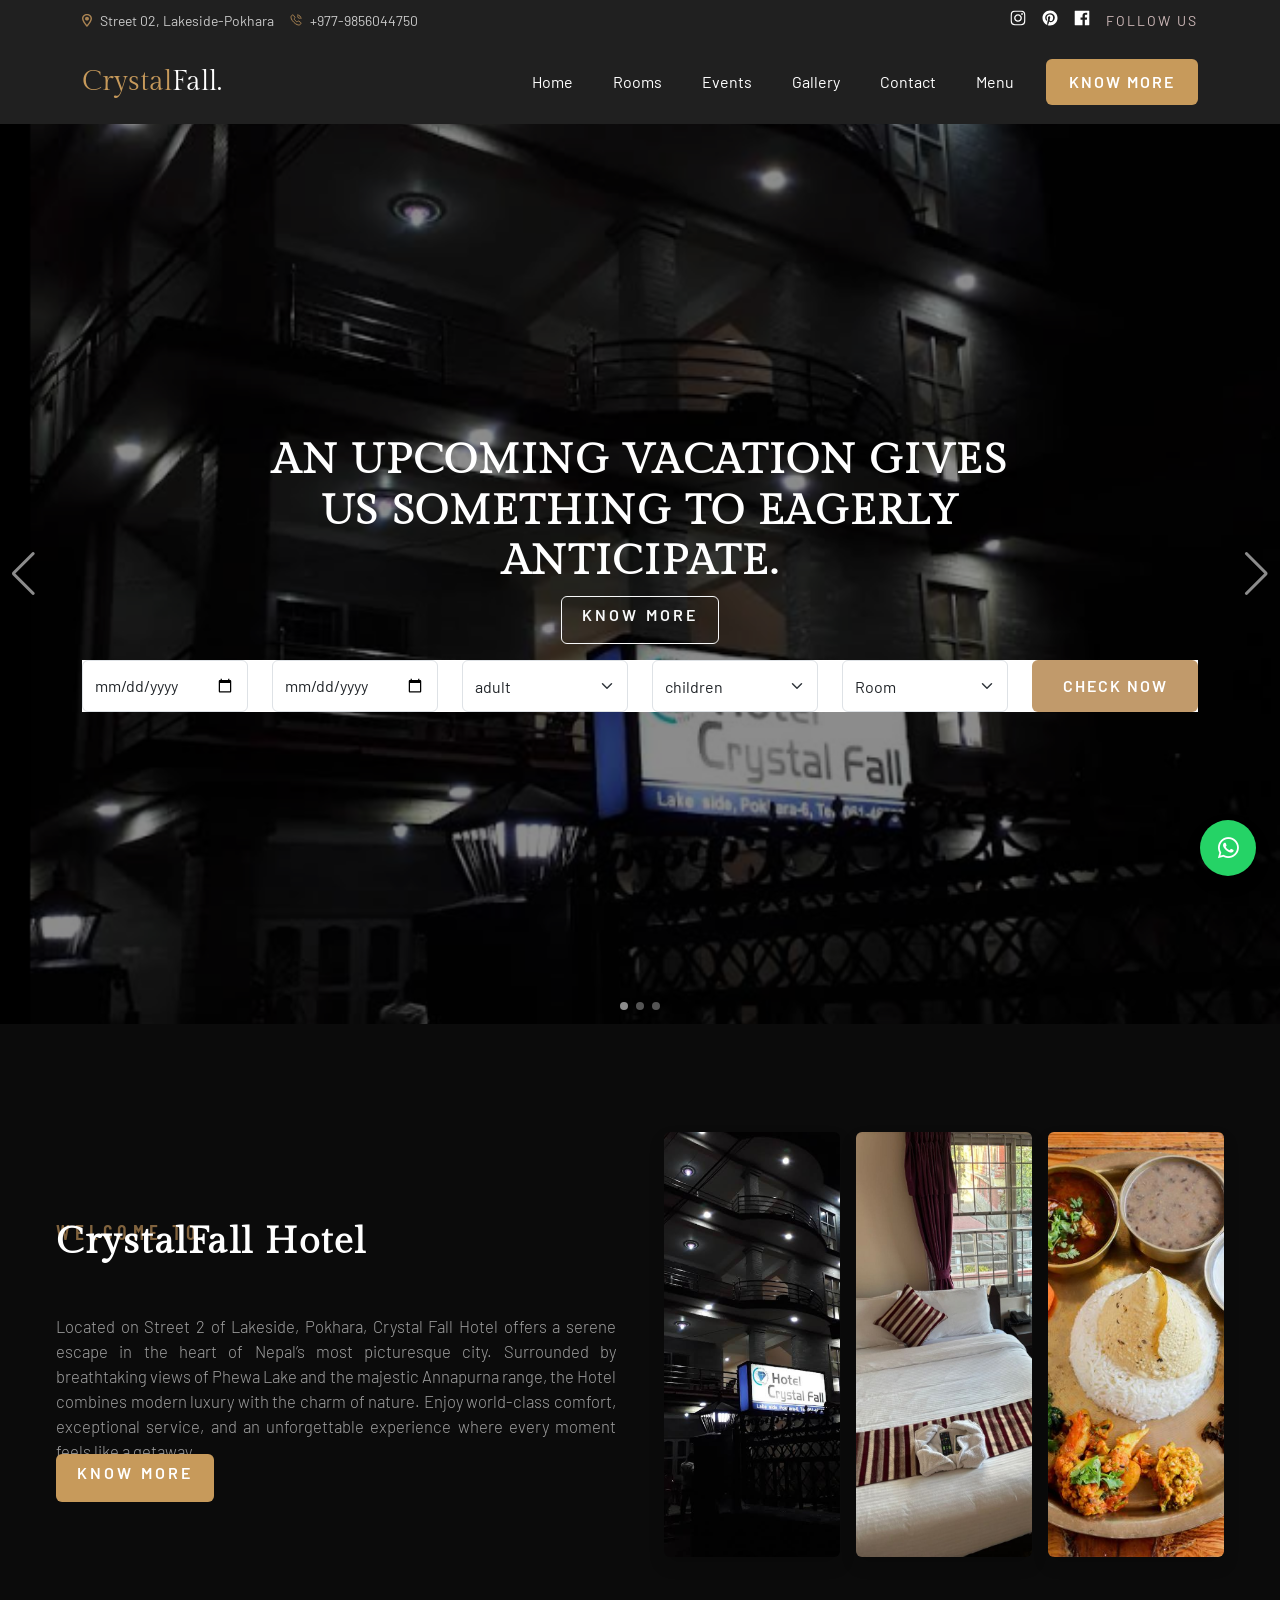
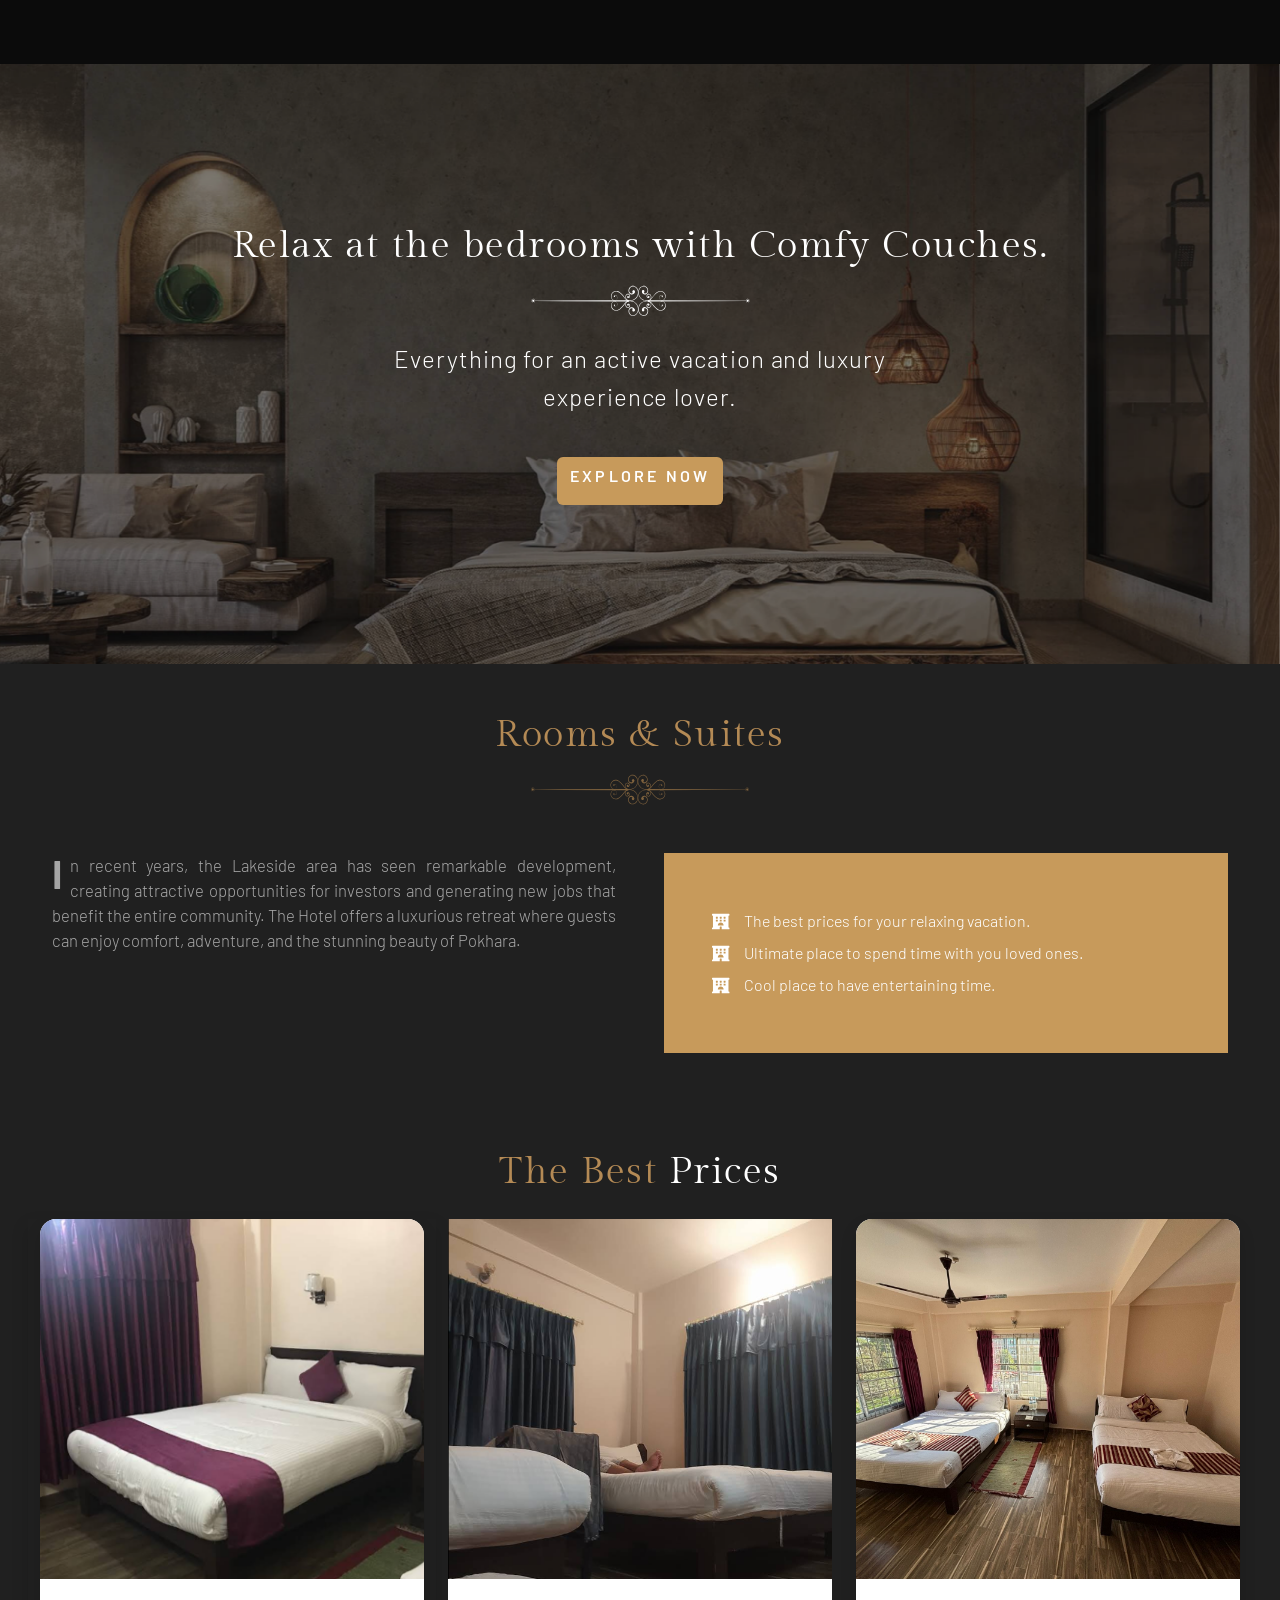
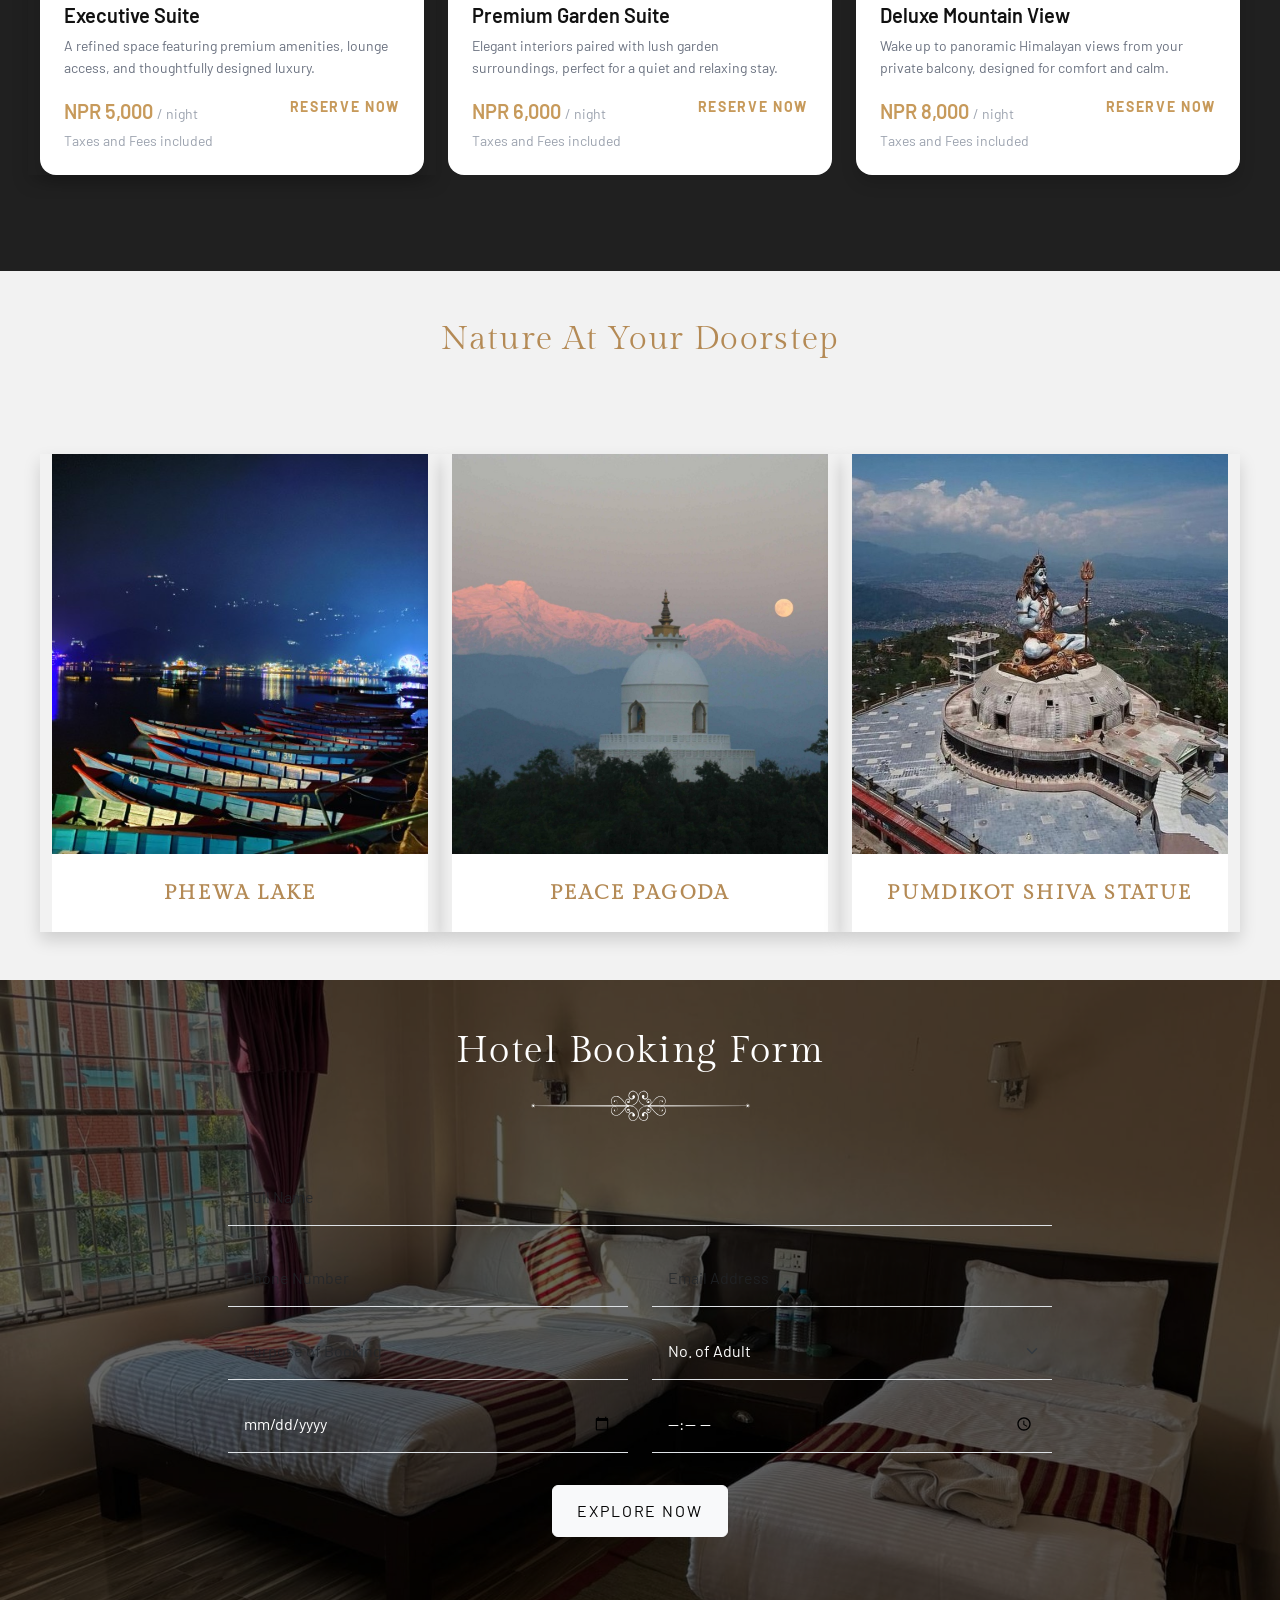
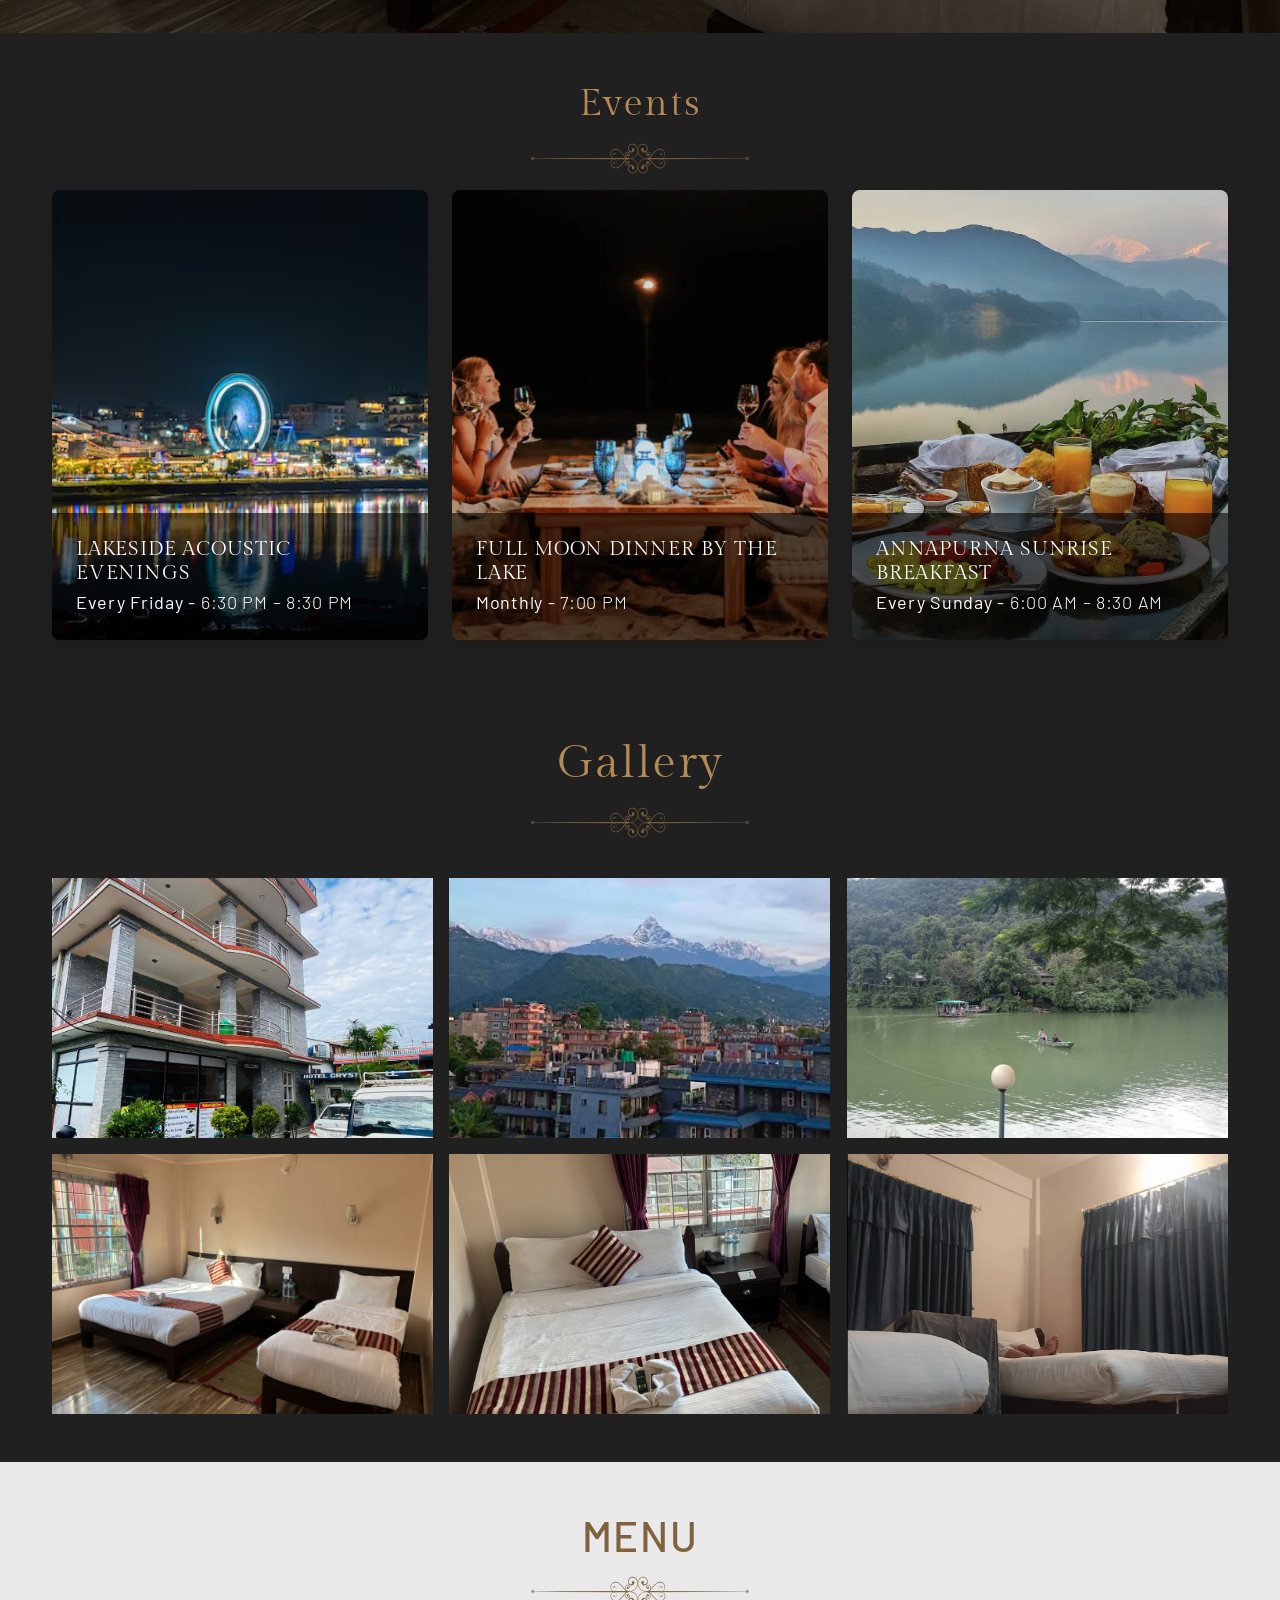
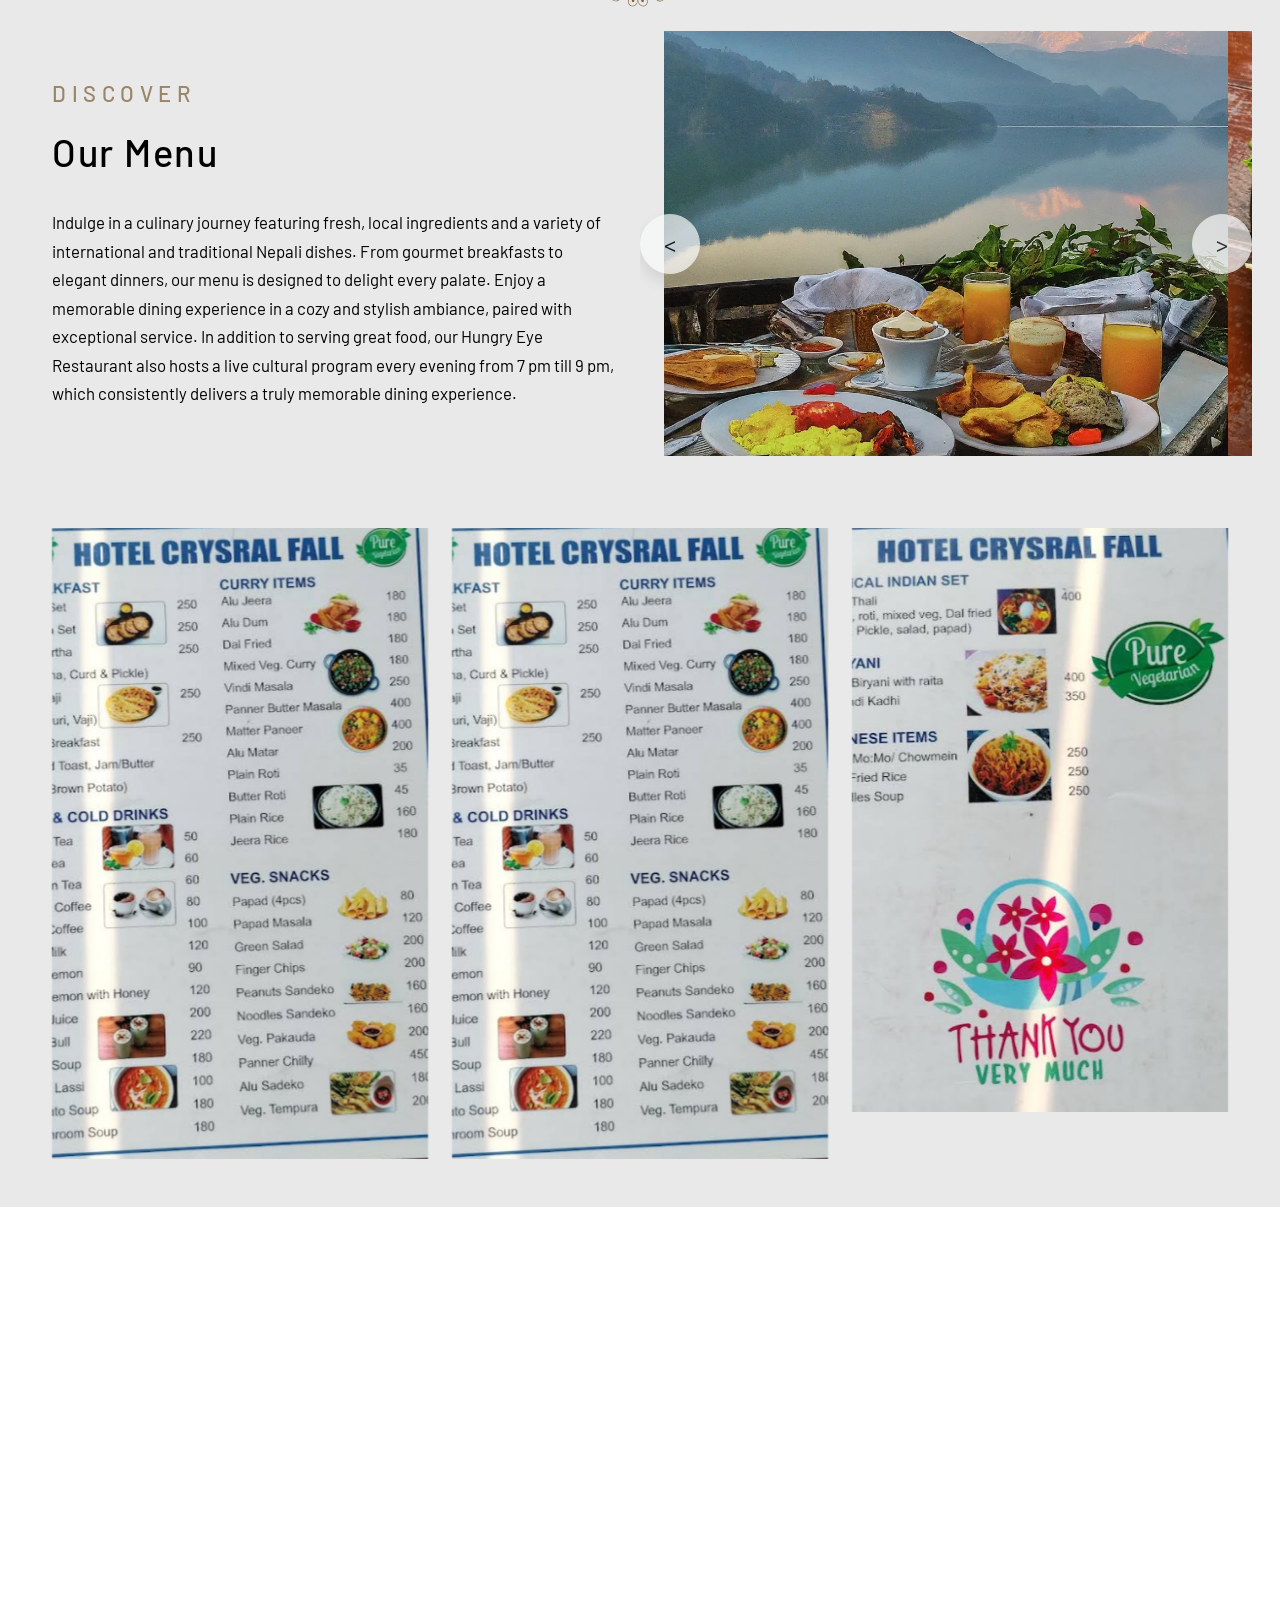
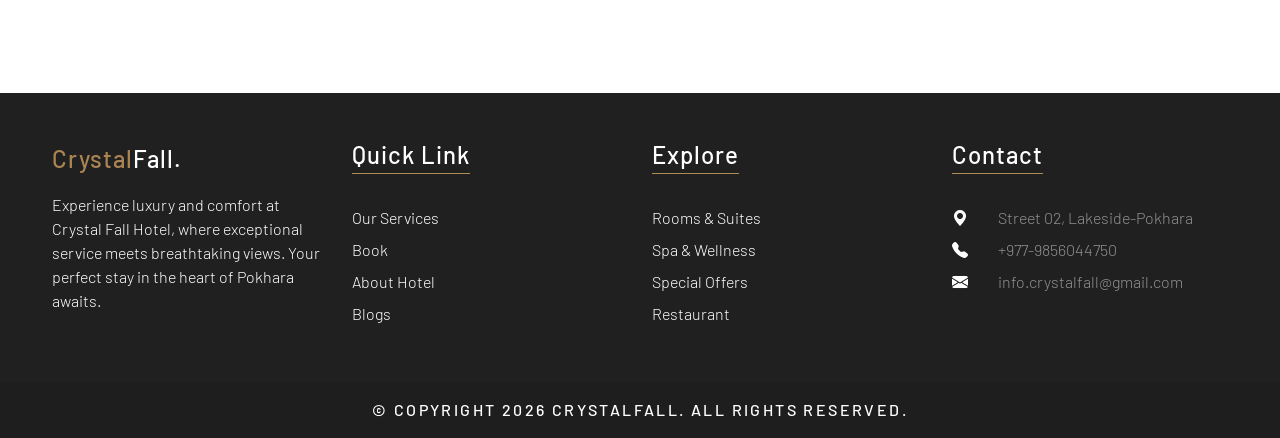
==== new_index.html @ 372841a4 "save local changes" ====
<!DOCTYPE html>
<html lang="en">


 <head>
    <meta charset="utf-8" />
    <meta http-equiv="X-UA-Compatible" content="IE=edge" />
    <title>CrystalFall.</title>
    <meta name="description" content="" />
    <meta name="viewport" content="width=device-width, initial-scale=1" />

    <link rel="preconnect" href="https://fonts.googleapis.com" />
    <link rel="preconnect" href="https://fonts.gstatic.com" crossorigin />
    <meta property="og:title" content="CrystalFall Hotel | Luxury Stay in Pokhara" />
    <meta
      property="og:description"
      content="Experience luxury, comfort, and breathtaking views at CrystalFall Hotel, Lakeside Pokhara."
    />
    <meta property="og:type" content="website" />
    <meta property="og:url" content="https://hotel-crystal-fall.vercel.app" />
    <meta
      property="og:image"
      content="https://hotel-crystal-fall.vercel.app/assets/images/header-image.png"
    />
    <meta property="og:site_name" content="CrystalFall Hotel" />
    <meta property="og:image:width" content="1200" />
    <meta property="og:image:height" content="630" />

    <meta name="twitter:card" content="summary_large_image" />
    <meta name="twitter:title" content="CrystalFall Hotel | Luxury Stay in Pokhara" />
    <meta
      name="twitter:description"
      content="Luxury hotel in Lakeside Pokhara with lake & mountain views."
    />
    <meta
      name="twitter:image"
      content="https://hotel-crystal-fall.vercel.app/assets/images/header-image.png"
    />

    <link
      rel="stylesheet"
      href="https://cdnjs.cloudflare.com/ajax/libs/font-awesome/6.4.0/css/all.min.css"
      integrity="sha512-iecdLmaskl7CVkqkXNQ/ZH/XLlvWZOJyj7Yy7tcenmpD1ypASozpmT/E0iPtmFIB46ZmdtAc9eNBvH0H/ZpiBw=="
      crossorigin="anonymous"
      referrerpolicy="no-referrer"
    />
    
<link href="https://cdn.jsdelivr.net/npm/bootstrap@5.3.3/dist/css/bootstrap.min.css" rel="stylesheet">
<script src="https://cdn.jsdelivr.net/npm/bootstrap@5.3.3/dist/js/bootstrap.bundle.min.js"></script>
<link rel="stylesheet" href="https://cdnjs.cloudflare.com/ajax/libs/font-awesome/6.5.1/css/all.min.css">
<link href="https://cdn.jsdelivr.net/npm/bootstrap-icons@1.11.3/font/bootstrap-icons.css" rel="stylesheet">
<link href="https://fonts.googleapis.com/css2?family=Barlow:wght@300;400;500;600;700&family=Barlow+Condensed:wght@400;500;600&family=Gilda+Display:ital,wght@0,400;0,500;0,600;0,700;1,400;1,500;1,600;1,700&display=swap" rel="stylesheet">
<link rel="stylesheet" href="./assets/css/style.css">  

<link rel="stylesheet" href="https://cdn.jsdelivr.net/npm/swiper@11/swiper-bundle.min.css" />
<script src="https://cdn.jsdelivr.net/npm/swiper@11/swiper-bundle.min.js"></script>
  </head>

<body>
<header class="sticky-top bg-nero text-whit">
  <!-- top bar -->
  <div class="py-2 bg-nero text-white">
    <div class="container">
      <div class="d-flex flex-column flex-lg-row justify-content-between align-items-center gap-2">
        <div class="d-flex flex-column flex-sm-row align-items-center justify-content-center justify-content-lg-start gap-3">
          <div class="d-flex align-items-center">
            <img src="./assets/images/map-marker.svg" alt="" style="width:10px; margin-right:8px;">
            <small class="opacity-75">Street 02, Lakeside-Pokhara</small>
          </div>

          <div class="d-flex align-items-center">
            <img src="./assets/images/call-calling.svg" alt="" style="width:12px; margin-right:8px;">
            <small class="opacity-75">+977-9856044750</small>
          </div>
        </div>

        <ul class="list-unstyled d-flex align-items-center justify-content-center mb-0">
          <li class="mx-2">
            <a href="#" class="d-inline-flex align-items-center justify-content-center">
              <img src="./assets/images/instagram.svg" alt="" style="width:16px; height:16px;">
            </a>
          </li>
          <li class="mx-2">
            <a href="#" class="d-inline-flex align-items-center justify-content-center">
              <img src="./assets/images/pinterest.svg" alt="" style="width:16px; height:16px;">
            </a>
          </li>
          <li class="mx-2">
            <a href="#" class="d-inline-flex align-items-center justify-content-center">
              <img src="./assets/images/facebook.svg" alt="" style="width:16px; height:16px;">
            </a>
          </li>
          <li class="ms-2 text-uppercase fw-white small" style="letter-spacing:2px; color:#ccb7b7;">
            follow us
          </li>
        </ul>
      </div>
    </div>
  </div>

  <!-- main nav -->
  <div class="py-3 ">
    <div class="container ">
      <nav class="navbar navbar-expand-lg navbar-dark p-0">
        <a href="#home" class="navbar-brand m-0" style="font-family:'Gilda Display', serif; font-size:28px; color:#c79a5b;">
          Crystal<span class="text-white">Fall.</span>
        </a>

        <button class="navbar-toggler border-0" type="button" data-bs-toggle="collapse" data-bs-target="#mainNav"
          aria-controls="mainNav" aria-expanded="false" aria-label="Toggle navigation">
          <span class="navbar-toggler-icon"></span>
        </button>

        <div class="collapse navbar-collapse justify-content-end mt-3 mt-lg-0" id="mainNav">
          <ul class="navbar-nav align-items-lg-center text-center text-sm-start gap-lg-4">
            <li class="nav-item"><a class="nav-link text-white" href="#home">Home</a></li>
            <li class="nav-item"><a class="nav-link text-white" href="#rooms">Rooms</a></li>
            <li class="nav-item"><a class="nav-link text-white" href="#events">Events</a></li>
            <li class="nav-item"><a class="nav-link text-white" href="#gallery">Gallery</a></li>
            <li class="nav-item"><a class="nav-link text-white" href="#contact">Contact</a></li>
            <li class="nav-item"><a class="nav-link text-white" href="#menu">Menu</a></li>
          </ul>

          <a href="#know-more" class="btn text-uppercase fw-semibold ms-lg-4 mt-3 mt-lg-0"
            style="background:#c79a5b; color:#fff; letter-spacing:2px; padding:10px 22px;">
            know more
          </a>
        </div>
      </nav>
    </div>
  </div>
</header>



<section id="home" class="position-relative min-vh-100 overflow-hidden">

  <!-- Background Slider -->
  <div class="swiper homeSwiper position-absolute top-0 start-0 w-100 h-100">
    <div class="swiper-wrapper">

      <div class="swiper-slide">
        <img src="./assets/images/header-image.png" class="home-slide-img" alt="">
      </div>

      <div class="swiper-slide">
        <img src="./assets/images/banner-image.png" class="home-slide-img" alt="">
      </div>

      <div class="swiper-slide">
        <img src="./assets/images/wlc.png" class="home-slide-img" alt="">
      </div>

    </div>

    <div class="swiper-pagination"></div>
    <div class="swiper-button-next"></div>
    <div class="swiper-button-prev"></div>
  </div>

  <!-- Dark Overlay -->
  <div class="home-overlay position-absolute top-0 start-0 w-100 h-100"></div>

  <!-- Content -->
  <div class="container position-relative d-flex flex-column justify-content-center align-items-center text-center min-vh-100" style="z-index:2;">

    <h1
      class="text-white text-uppercase fw-semibold mx-auto slide-up"
      style="font-family:'Gilda Display', serif; letter-spacing:.04em; max-width:800px; font-size: clamp(1.5rem, 3.5vw, 2.625rem);"
    >
      An upcoming vacation gives us something to eagerly anticipate.
    </h1>

    <a
      href="#know-more"
      class="btn btn-outline-light text-uppercase fw-semibold "
      style="font-family:'Barlow', sans-serif; letter-spacing:.2em; min-width:158px; min-height:48px;"
    >
      know more
    </a>

   <div class="container-fluid mt-3 slide-up px-0 booking-form                            ">

    <form
        class="bg-white w-100 m-0 booking-form"
        action="https://www.booking.com/hotel/np/crystal-fall-pokhara2.html"
        method="GET">

  <div class="row " style="font-family:'Barlow', sans-serif;">
<!-- Mobile -->
<div class="col-12 d-sm-none">
  <div class="row g-3">

    <div class="col-6 ">
      <div class="d-flex align-items-center justify-content-between border  h-100 booking-control">
        <input
          type="date"
          name="checkin"
          id="checkin"
          class="form-control border-0 p-0 w-100"
          style="font-size:.875rem; box-shadow:none;"
        >
        <span role="button" onclick="openCheckinCalendar()">
          <img src="./assets/images/calendar.svg" style="width:20px; height:20px;">
        </span>
      </div>
    </div>

    <div class="col-6">
      <div class="d-flex align-items-center justify-content-between border rounded px-3 booking-control">
        <input
          type="date"
          name="checkout"
          id="checkout"
          class="form-control border-0 p-0 w-100"
          style="font-size:.875rem; box-shadow:none;"
        >
        <span role="button" onclick="openCheckoutCalendar()">
          <img src="./assets/images/calendar.svg" style="width:20px; height:20px;">
        </span>
      </div>
    </div>

  </div>
</div>

<!-- Desktop -->
<div class="col-sm-6 col-lg-2 d-none d-sm-block ">
  <input
    type="date"
    name="checkin"
    id="checkinDesktop"
    class="form-control w-100  h-100 booking-control"
  >
</div>

<div class="col-sm-6 col-lg-2 d-none  d-sm-block">
  <input
    type="date"
    name="checkout"
    id="checkoutDesktop"
    class="form-control w-100   h-100  booking-control"
  >
</div>

<div class="col-sm-6 col-lg-2 d-none  d-sm-block">
  <select class="form-select w-100  h-100 booking-control">
    <option disabled selected>adult</option>
    <option>1</option>
    <option>2</option>
    <option>3</option>
  </select>
</div>

<div class="col-sm-6 col-lg-2 ">
  <select class="form-select w-100 h-100 booking-control">
    <option disabled selected>children</option>
    <option>1</option>
    <option>2</option>
    <option>3</option>
  </select>
</div>

<div class="col-sm-6 col-lg-2 ">
  <select class="form-select w-100 h-100   h-100  booking-control">
    <option disabled selected>Room</option>
    <option>1</option>
    <option>2</option>
    <option>3</option>
  </select>
</div>

<div  class="col-sm-6 col-lg-2">
 <button
type="submit"
class="btn w-100 text-uppercase text-white fw-semibold"
style="background-color:#c19a6b; letter-spacing:2px; height:70px;">
Check Now
</button>
</div>
</form>

    </div>

  </div>
<script>
  const homeSwiper = new Swiper(".homeSwiper", {
    loop:true,
    speed:900,
    effect:"fade",
    fadeEffect:{crossFade:true},
    autoplay:{delay:3500, disableOnInteraction:false},
    pagination:{el:".homeSwiper .swiper-pagination", clickable:true},
    navigation:{
      nextEl:".homeSwiper .swiper-button-next",
      prevEl:".homeSwiper .swiper-button-prev"
    }
  });

  document.addEventListener("DOMContentLoaded", function(){
    const elements=document.querySelectorAll(".slide-up");
    elements.forEach((el,i)=>{
      setTimeout(()=>el.classList.add("show"),150*i);
    });
  });
</script>
</section>

<section class="py-5 py-lg-6 d-flex align-items-center" style="background:#0b0b0b; min-height:640px;">
  <div class="container px-3" style="max-width:1200px;">
    <div class="row g-5 align-items-center">

      <div class="col-12 col-md-6 reveal from-left ">
        <div class="d-flex flex-column justify-content-center align-items-start">
          <h3
            class="text-uppercase mb-2 reveal from-up delay-1"
            style="font-family:'Barlow Condensed', sans-serif; letter-spacing:.25em; color:#b48a55; opacity:.7; font-size: clamp(1.1rem, 1.6vw, 1.375rem); font-weight:600;"
          >
            welcome to
          </h3>

          <h1
            class="mb-3 reveal from-up delay-2"
            style="font-family:'Gilda Display', serif; letter-spacing:.04em; color:#fff; font-weight:600; font-size: clamp(1.5rem, 3vw, 2.375rem);"
          >
            CrystalFall Hotel
          </h1>

          <p
            class="mb-4 reveal from-up delay-3"
            style="font-family:'Barlow', sans-serif; color:#fff; opacity:.6; font-weight:300; text-align:justify; font-size: clamp(1rem, 1.3vw, 1.125rem);"
          >
            Located on Street 2 of Lakeside, Pokhara, Crystal Fall Hotel offers a serene escape in the heart of
            Nepal’s most picturesque city. Surrounded by breathtaking views of Phewa Lake and the majestic
            Annapurna range, the Hotel combines modern luxury with the charm of nature. Enjoy world-class
            comfort, exceptional service, and an unforgettable experience where every moment feels like a getaway.
          </p>

          <a
            href="#"
            class="btn text-uppercase fw-semibold reveal from-up delay-4"
            style="background:#c79a5b; color:#fff; font-family:'Barlow', sans-serif; letter-spacing:.2em; min-width:158px; min-height:48px;"
          >
            know more
          </a>
        </div>
      </div>

      <div class="col-12 col-md-6 reveal from-right">
        <div class="row g-3">
          <div class="col-4 reveal from-up delay-1">
            <img
              class="w-100 rounded shadow popup-img"
              style="height:425px; object-fit:cover; cursor:pointer;"
              src="./assets/images/htl1.png"
              alt="Image 2"
            />
          </div>
          <div class="col-4 reveal from-up delay-2">
            <img
              class="w-100 rounded shadow popup-img"
              style="height:425px; object-fit:cover; cursor:pointer;"
              src="./assets/images/wlc4.png"
              alt="Image 2"
            />
          </div>
          <div class="col-4 reveal from-up delay-3">
            <img
              class="w-100 rounded shadow popup-img"
              style="height:425px; object-fit:cover; cursor:pointer;"
              src="./assets/images/welcome-img-3.png"
              alt="Image 2"
            />
          </div>
        </div>
      </div>

    </div>
  </div>
  <script>
document.addEventListener("DOMContentLoaded", function () {

  const elements = document.querySelectorAll(".reveal");

  const observer = new IntersectionObserver(function(entries) {
    entries.forEach(function(entry) {

      if (entry.isIntersecting) {
        entry.target.classList.add("is-visible");
      } else {
        entry.target.classList.remove("is-visible");
      }

    });
  }, {
    threshold: 0.2
  });

  elements.forEach(function(el) {
    observer.observe(el);
  });

});
</script>
</section>

<div id="lightbox" class="position-fixed top-0 start-0 w-100 h-100 d-none align-items-center justify-content-center" style="background:rgba(0,0,0,.8); z-index:1050;">
  <span id="close-lightbox" role="button" class="position-absolute top-0 end-0 m-3 text-white" style="font-size:2rem;">&times;</span>

  <button id="prev-btn" type="button" class="position-absolute start-0 m-3 btn btn-link text-white" style="font-size:2.25rem; text-decoration:none;">&larr;</button>

  <img
    id="lightbox-img"
    class="img-fluid rounded shadow"
    style="max-width:90%; max-height:90%; object-fit:contain;"
    src=""
    alt="popup image"
  />

  <button id="next-btn" type="button" class="position-absolute end-0 m-3 btn btn-link text-white" style="font-size:2.25rem; text-decoration:none;">&rarr;</button>
</div>

<script>
  const images = document.querySelectorAll('.popup-img');
  const lightbox = document.getElementById('lightbox');
  const lightboxImg = document.getElementById('lightbox-img');
  const closeBtn = document.getElementById('close-lightbox');
  const prevBtn = document.getElementById('prev-btn');
  const nextBtn = document.getElementById('next-btn');

  let currentIndex = 0;

  images.forEach((img, index) => {
    img.addEventListener('click', () => {
      currentIndex = index;
      lightbox.classList.remove('d-none');
      lightbox.classList.add('d-flex');
      lightboxImg.src = images[currentIndex].src;
    });
  });

  function closeLightbox() {
    lightbox.classList.add('d-none');
    lightbox.classList.remove('d-flex');
  }

  closeBtn.addEventListener('click', closeLightbox);

  lightbox.addEventListener('click', (e) => {
    if (e.target === lightbox) closeLightbox();
  });

  nextBtn.addEventListener('click', (e) => {
    e.stopPropagation();
    currentIndex = (currentIndex + 1) % images.length;
    lightboxImg.src = images[currentIndex].src;
  });

  prevBtn.addEventListener('click', (e) => {
    e.stopPropagation();
    currentIndex = (currentIndex - 1 + images.length) % images.length;
    lightboxImg.src = images[currentIndex].src;
  });

  document.addEventListener('keydown', (e) => {
    if (!lightbox.classList.contains('d-none')) {
      if (e.key === 'ArrowRight') nextBtn.click();
      if (e.key === 'ArrowLeft') prevBtn.click();
      if (e.key === 'Escape') closeLightbox();
    }
  });
</script>
<section
  class="d-flex flex-column align-items-center justify-content-center text-center py-5 px-3 reveal from-up"
  style="min-height:600px; background-image:url('../assets/images/banner-image.png'); background-position:center; background-size:cover; background-attachment:fixed; background-repeat:no-repeat;"
>

  <div class="container text-white" style="max-width:1200px;">

    <h2
      class="mb-3 reveal from-up delay-1"
      style="font-family:'Gilda Display', serif; letter-spacing:.04em; font-weight:400; font-size: clamp(1.5rem, 3vw, 2.375rem);"
    >
      Relax at the bedrooms with Comfy Couches.
    </h2>

    <div class="d-flex align-items-center justify-content-center reveal from-up delay-2">
      <img src="./assets/images/decorated-pattern.svg" alt="" />
    </div>

    <p
      class="mx-auto mt-4 reveal from-up delay-3"
      style="font-family:'Barlow', sans-serif; font-weight:300; letter-spacing:.04em; max-width:600px; font-size: clamp(1.125rem, 2vw, 1.5rem); line-height:1.6;"
    >
      Everything for an active vacation and luxury experience lover.
    </p>

    <a
      href="#"
      class="btn text-uppercase fw-semibold mt-4 reveal from-up delay-4"
      style="background:#c79a5b; color:#fff; font-family:'Barlow', sans-serif; letter-spacing:.2em; min-width:158px; min-height:48px;"
    >
      explore now
    </a>

  </div>

</section>




<section class="py-5 px-3 bg-nero reveal from-up">
  <div class="container" style="max-width:1200px;">
    <h2 class="text-center mb-3 reveal from-up delay-1" style="font-family:'Gilda Display', serif; font-weight:400; letter-spacing:.04em; color:#b48a55; font-size: clamp(1.75rem, 3vw, 2.875rem);">
      Rooms & Suites
    </h2>

    <div class="d-flex align-items-center justify-content-center reveal from-up delay-2">
      <img src="./assets/images/decorated-pattern-2.svg" alt="" />
    </div>

    <div class="row g-5 py-4 py-md-5 align-items-start">
      <div class="col-12 col-md-6 reveal from-left delay-2">
        <p style="font-family:'Barlow', sans-serif; color:#fff; opacity:.6; font-weight:300; text-align:justify; font-size: clamp(1rem, 1.3vw, 1.125rem);">
          <span style="float:left; font-size:2.5rem; font-weight:700; line-height:1; padding-right:.35rem; letter-spacing:.03em;">I</span>
          n recent years, the Lakeside area has seen remarkable development, creating attractive opportunities
          for investors and generating new jobs that benefit the entire community. The Hotel offers a luxurious
          retreat where guests can enjoy comfort, adventure, and the stunning beauty of Pokhara.
        </p>
      </div>

      <div class="col-12 col-md-6 reveal from-right delay-3">
        <ul class="list-unstyled mb-0 p-4 p-sm-5" style="background:#c79a5b;">
          <li class="d-grid align-items-center my-2 reveal from-up delay-1" style="grid-template-columns:32px auto;">
            <img src="./assets/images/hotel.svg" alt="" />
            <span style="font-family:'Barlow', sans-serif; color:#fff; font-size:1rem; font-weight:300;">
              The best prices for your relaxing vacation.
            </span>
          </li>
          <li class="d-grid align-items-center my-2 reveal from-up delay-2" style="grid-template-columns:32px auto;">
            <img src="./assets/images/hotel.svg" alt="" />
            <span style="font-family:'Barlow', sans-serif; color:#fff; font-size:1rem; font-weight:300;">
              Ultimate place to spend time with you loved ones.
            </span>
          </li>
          <li class="d-grid align-items-center my-2 reveal from-up delay-3" style="grid-template-columns:32px auto;">
            <img src="./assets/images/hotel.svg" alt="" />
            <span style="font-family:'Barlow', sans-serif; color:#fff; font-size:1rem; font-weight:300;">
              Cool place to have entertaining time.
            </span>
          </li>
        </ul>
      </div>
    </div>
  </div>

  <div class="container px-4 py-5" style="max-width:1320px;">
    <h2 class="text-center mb-4 reveal from-up delay-1" style="font-family:'Gilda Display', serif; font-weight:400; letter-spacing:.04em; color:#b48a55; font-size: clamp(1.75rem, 3vw, 2.875rem);">
      The Best <span style="color:#fff;">Prices</span>
    </h2>

    <div class="row g-4">
      <div class="col-12 col-md-4 reveal from-up delay-1 shadow room-card">
        <div class="position-relative bg-white overflow-hidden shadow" style="border-radius:1rem;">
          <img src="./assets/images/wlc2.png" alt="Deluxe Mountain View Room" class="w-100" style="height:360px; object-fit:cover;" />
          <div class="p-4">
            <h3 class="mb-2" style="font-size:1.25rem; font-weight:600; color:#111;">Executive Suite</h3>
            <p class="mb-3" style="font-size:.875rem; color:#6b7280; line-height:1.6;">
              A refined space featuring premium amenities, lounge access, and thoughtfully designed luxury.
            </p>

            <div class="d-flex align-items-start justify-content-between">
              <div class="d-flex flex-column">
                <span style="color:#c79a5b; font-size:1.25rem; font-weight:600;">
                  NPR 5,000 <span style="font-size:.875rem; color:#9ca3af; font-weight:400;">/ night</span>
                </span>
                <span style="font-size:.875rem; color:#9ca3af; margin-top:.25rem;">Taxes and Fees included</span>
              </div>

              <a
                href="#"
                style="font-size:.875rem; text-transform:uppercase; letter-spacing:.12em; color:#c79a5b; font-weight:700; text-decoration:none;"
                onmouseover="this.style.textDecoration='underline'"
                onmouseout="this.style.textDecoration='none'"
                onclick="openBooking()"
              >
                Reserve Now
              </a>
            </div>
          </div>
        </div>
      </div>

      <div class="col-12 col-md-4 reveal from-up delay-2">
        <div class="position-relative bg-white overflow-hiddenshadow room-card" style="border-radius:1rem;">
          <img src="./assets/images/wlc5.png" alt="Premium Garden Suite" class="w-100" style="height:360px; object-fit:cover;" />
          <div class="p-4">
            <h3 class="mb-2" style="font-size:1.25rem; font-weight:600; color:#111;">Premium Garden Suite</h3>
            <p class="mb-3" style="font-size:.875rem; color:#6b7280; line-height:1.6;">
              Elegant interiors paired with lush garden surroundings, perfect for a quiet and relaxing stay.
            </p>

            <div class="d-flex align-items-start justify-content-between">
              <div class="d-flex flex-column">
                <span style="color:#c79a5b; font-size:1.25rem; font-weight:600;">
                  NPR 6,000 <span style="font-size:.875rem; color:#9ca3af; font-weight:400;">/ night</span>
                </span>
                <span style="font-size:.875rem; color:#9ca3af; margin-top:.25rem;">Taxes and Fees included</span>
              </div>

              <a
                href="#"
                style="font-size:.875rem; text-transform:uppercase; letter-spacing:.12em; color:#c79a5b; font-weight:700; text-decoration:none;"
                onmouseover="this.style.textDecoration='underline'"
                onmouseout="this.style.textDecoration='none'"
                onclick="openBooking()"
              >
                Reserve Now
              </a>
            </div>
          </div>
        </div>
      </div>

      <div class="col-12 col-md-4 reveal from-up delay-3">
        <div class="position-relative bg-white overflow-hidden  shadow room-card" style="border-radius:1rem;">
          <img src="./assets/images/bed.jpg" alt="Executive Suite" class="w-100" style="height:360px; object-fit:cover;" />
          <div class="p-4">
            <h3 class="mb-2" style="font-size:1.25rem; font-weight:600; color:#111;">Deluxe Mountain View</h3>
            <p class="mb-3" style="font-size:.875rem; color:#6b7280; line-height:1.6;">
              Wake up to panoramic Himalayan views from your private balcony, designed for comfort and calm.
            </p>

            <div class="d-flex align-items-start justify-content-between ">
              <div class="d-flex flex-column ">
                <span style="color:#c79a5b; font-size:1.25rem; font-weight:600;">
                  NPR 8,000 <span style="font-size:.875rem; color:#9ca3af; font-weight:400;">/ night</span>
                </span>
                <span style="font-size:.875rem; color:#9ca3af; margin-top:.25rem;">Taxes and Fees included</span>
              </div>

              <a
                href="#"
                style="font-size:.875rem; text-transform:uppercase; letter-spacing:.12em; color:#c79a5b; font-weight:700; text-decoration:none;"
                onmouseover="this.style.textDecoration='underline'"
                onmouseout="this.style.textDecoration='none'"
                onclick="openBooking()"
              >
                Reserve Now
              </a>
            </div>
          </div>
        </div>
      </div>
    </div>
  </div>

  <script>
    function openBooking() {
      const checkin =
        document.getElementById('checkin')?.value || document.getElementById('checkinDesktop')?.value;
      const checkout =
        document.getElementById('checkout')?.value || document.getElementById('checkoutDesktop')?.value;

      const adults = document.getElementById('adult')?.value || 1;
      const children = document.getElementById('children')?.value || 0;
      const rooms = document.getElementById('rooms')?.value.replace(' room', '') || 1;

      let url = `https://www.booking.com/hotel/np/crystal-fall-pokhara2.html?checkin=${checkin}&checkout=${checkout}&group_adults=${adults}&group_children=${children}&no_rooms=${rooms}`;
      window.open(url, '_blank');
    }
  </script>
</section>

<section class="py-5 px-3 reveal from-up" style="background:#f2f2f2;">
  <div class="container" style="max-width:1200px;">
    <h2 class="text-center mb-3 reveal from-up delay-1" style="font-family:'Gilda Display', serif; font-weight:400; letter-spacing:.04em; color:#b48a55; font-size: clamp(1.75rem, 2.6vw, 2.625rem);">
      Nature At Your Doorstep
    </h2>

    <div class="d-flex align-items-center justify-content-center reveal from-up delay-2">
      <img src="./assets/images/decorated-pattern-2.svg" alt="" />
    </div>

    <div class="row g-4 mt-4">
      <div class="col-12 col-sm-6 col-lg-4 reveal from-up delay-1 shadow room-card">
        <a href="#" class="text-decoration-none d-block" style="transition:transform .3s ease-in-out;">
          <div style="min-height:400px;">
            <img src="./assets/images/fewa3.png" class="w-100 h-100" style="object-fit:cover; min-height:400px;" alt="" />
          </div>
          <div class="bg-white text-center py-4 px-3" style="color:#b48a55; font-family:'Gilda Display', serif; font-weight:600; letter-spacing:.12em; text-transform:uppercase; font-size: clamp(1.125rem, 1.6vw, 1.25rem);">
            Phewa Lake
          </div>
        </a>
      </div>

      <div class="col-12 col-sm-6 col-lg-4 reveal from-up delay-2 shadow room-card">
        <a href="#" class="text-decoration-none d-block" style="transition:transform .3s ease-in-out;">
          <div style="min-height:400px;">
            <img src="./assets/images/fewa4.png" class="w-100 h-100" style="object-fit:cover; min-height:400px;" alt="" />
          </div>
          <div class="bg-white text-center py-4 px-3" style="color:#b48a55; font-family:'Gilda Display', serif; font-weight:600; letter-spacing:.12em; text-transform:uppercase; font-size: clamp(1.125rem, 1.6vw, 1.25rem);">
            Peace Pagoda
          </div>
        </a>
      </div>

      <div class="col-12 col-sm-6 col-lg-4 reveal from-up delay-3 shadow room-card">
        <a href="#" class="text-decoration-none d-block" style="transition:transform .3s ease-in-out;">
          <div style="min-height:400px;">
            <img src="./assets/images/image1.png" class="w-100 h-100" style="object-fit:cover; min-height:400px;" alt="" />
          </div>
          <div class="bg-white text-center py-4 px-3" style="color:#b48a55; font-family:'Gilda Display', serif; font-weight:600; letter-spacing:.12em; text-transform:uppercase; font-size: clamp(1.125rem, 1.6vw, 1.25rem);">
            Pumdikot Shiva Statue
          </div>
        </a>
      </div>
    </div>
  </div>
</section>

<section class="py-5 px-3 position-relative text-white overflow-hidden reveal from-up">

  <img
    src="./assets/images/wlc.png"
    alt="Booking background"
    class="position-absolute top-0 start-0 w-100 h-100"
    style="object-fit:cover; z-index:0;"
  >

  <div
    class="position-absolute top-0 start-0 w-100 h-100"
    style="background:rgba(0,0,0,.6); z-index:1;"
  ></div>

  <div class="container position-relative" style="max-width:1200px; z-index:2;">

    <h2 class="text-center mb-3 reveal from-up delay-1"
        style="font-family:'Gilda Display', serif; font-weight:400; letter-spacing:.04em; font-size: clamp(1.75rem, 3vw, 2.875rem);">
      Hotel Booking Form
    </h2>

    <div class="d-flex align-items-center justify-content-center reveal from-up delay-2">
      <img src="./assets/images/decorated-pattern.svg" alt="">
    </div>

    <form class="my-5 mx-auto" style="max-width:824px;">

      <div class="my-3 reveal from-left delay-2">
        <input type="text"
               class="form-control bg-transparent text-white border-0 border-bottom rounded-0 py-3 px-3"
               placeholder="Full Name"
               style="caret-color:#fff; box-shadow:none;">
      </div>

      <div class="row g-4 reveal from-right delay-3">
        <div class="col-12 col-md-6">
          <input type="text"
                 class="form-control bg-transparent text-white border-0 border-bottom rounded-0 py-3 px-3 my-2"
                 placeholder="Phone Number"
                 style="caret-color:#fff; box-shadow:none;">
        </div>

        <div class="col-12 col-md-6">
          <input type="email"
                 class="form-control bg-transparent text-white border-0 border-bottom rounded-0 py-3 px-3 my-2"
                 placeholder="Email Address"
                 style="caret-color:#fff; box-shadow:none;">
        </div>
      </div>

      <div class="row g-4 text-white reveal from-left delay-4">
        <div class="col-12 col-md-6">
          <input type="text"
                 class="form-control bg-transparent text-white border-0 border-bottom rounded-0 py-3 px-3 my-2"
                 placeholder="Purpose of Booking"
                 style="caret-color:#fff; box-shadow:none;">
        </div>

        <div class="col-12 col-md-6">
          <select class="form-select bg-transparent text-white border-0 border-bottom rounded-0 py-3 px-3 my-2"
                  style="box-shadow:none;">
            <option selected disabled>No. of Adult</option>
            <option value="1" class="text-dark">1</option>
            <option value="2" class="text-dark">2</option>
            <option value="3" class="text-dark">3</option>
          </select>
        </div>
      </div>

      <div class="row g-4 reveal from-right delay-5">
        <div class="col-12 col-md-6">
          <input type="date"
                 class="form-control bg-transparent text-white border-0 border-bottom rounded-0 py-3 px-3 my-2"
                 style="caret-color:#fff; box-shadow:none;">
        </div>

        <div class="col-12 col-md-6">
          <input type="time"
                 class="form-control bg-transparent text-white border-0 border-bottom rounded-0 py-3 px-3 my-2"
                 style="caret-color:#fff; box-shadow:none;">
        </div>
      </div>

      <div class="d-flex justify-content-center reveal from-up delay-6">
        <button type="submit"
                class="btn btn-light px-4 mt-4 text-uppercase"
                style="min-width:158px; min-height:48px; letter-spacing:.12em;">
          explore now
        </button>
      </div>

    </form>
  </div>
</section>
<section id="events" class="py-5 px-3 bg-nero reveal from-up">

  <div class="container" style="max-width:1200px;">

    <h2 class="text-center mb-3 reveal from-up delay-1"
        style="font-family:'Gilda Display', serif; font-weight:400; letter-spacing:.04em; color:#b48a55; font-size: clamp(1.75rem, 3vw, 2.875rem);">
      Events
    </h2>

    <div class="d-flex align-items-center justify-content-center mb-3 reveal from-up delay-2">
      <img src="./assets/images/decorated-pattern-2.svg" alt="Decorative pattern" />
    </div>

    <div class="row g-4">

      <div class="col-12 col-md-6 col-lg-4 reveal from-up delay-1">
        <div
          class="position-relative overflow-hidden shadow room-card"
          style="height:450px; border-radius:.5rem; cursor:pointer; transition: transform .3s ease;"
          onmouseover="this.style.transform='scale(1.05)';"
          onmouseout="this.style.transform='scale(1)';"
         onclick="document.getElementById('event-modal-1').classList.remove('d-none')"
        >
          <img src="./assets/images/events-1.png"
               class="w-100 h-100"
               style="object-fit:cover;"
          />

          <div class="position-absolute start-0 end-0 bottom-0 p-4 text-white"
               style="background:rgba(0,0,0,.6);">
            <h3 class="text-uppercase mb-1"
                style="font-family:'Gilda Display', serif; font-size:1.25rem; letter-spacing:.04em;">
              Lakeside Acoustic Evenings
            </h3>
            <p class="mb-0"
               style="font-family:'Barlow', sans-serif; font-size:1.125rem; letter-spacing:.04em;">
              Every Friday -
              <time style="font-weight:300;">6:30 PM – 8:30 PM</time>
            </p>
          </div>
        </div>
      </div>

      <div class="col-12 col-md-6 col-lg-4 reveal from-up delay-2">
        <div
          class="position-relative overflow-hidden shadow room-card"
          style="height:450px; border-radius:.5rem; cursor:pointer; transition: transform .3s ease;"
          onmouseover="this.style.transform='scale(1.05)';"
          onmouseout="this.style.transform='scale(1)';"
        onclick="document.getElementById('event-modal-1').classList.remove('d-none')"
        >
          <img src="./assets/images/events-2.png"
               class="w-100 h-100"
               style="object-fit:cover;"
          />

          <div class="position-absolute start-0 end-0 bottom-0 p-4 text-white"
               style="background:rgba(0,0,0,.6);">
            <h3 class="text-uppercase mb-1"
                style="font-family:'Gilda Display', serif; font-size:1.25rem; letter-spacing:.04em;">
              Full Moon Dinner by the Lake
            </h3>
            <p class="mb-0"
               style="font-family:'Barlow', sans-serif; font-size:1.125rem; letter-spacing:.04em;">
              Monthly -
              <time style="font-weight:300;">7:00 PM</time>
            </p>
          </div>
        </div>
      </div>

      <div class="col-12 col-md-6 col-lg-4 reveal from-up delay-3">
        <div
          class="position-relative overflow-hidden shadow room-card"
          style="height:450px; border-radius:.5rem; cursor:pointer; transition: transform .3s ease;"
          onmouseover="this.style.transform='scale(1.05)';"
          onmouseout="this.style.transform='scale(1)';"
        onclick="document.getElementById('event-modal-1').classList.remove('d-none')"
        >
          <img src="./assets/images/events-3.png"
               class="w-100 h-100"
               style="object-fit:cover;"
          />

          <div class="position-absolute start-0 end-0 bottom-0 p-4 text-white"
               style="background:rgba(0,0,0,.6);">
            <h3 class="text-uppercase mb-1"
                style="font-family:'Gilda Display', serif; font-size:1.25rem; letter-spacing:.04em;">
              Annapurna Sunrise Breakfast
            </h3>
            <p class="mb-0"
               style="font-family:'Barlow', sans-serif; font-size:1.125rem; letter-spacing:.04em;">
              Every Sunday -
              <time style="font-weight:300;">6:00 AM – 8:30 AM</time>
            </p>
          </div>
        </div>
      </div>

    </div>
  </div>
</section>



<div id="event-modal-1"
     class="event-modal d-none position-fixed top-0 start-0 w-100 h-100"
     data-event-backdrop="true"
     style="background:rgba(0,0,0,.7); z-index:1055;">
  <div class="w-100 h-100 d-flex align-items-center justify-content-center p-3">
    <div class="bg-white p-4 p-md-5 rounded position-relative overflow-auto"
         style="max-width:42rem; max-height:90vh; width:100%;">
      <button type="button"
              class="position-absolute top-0 end-0 mt-2 me-3 btn btn-link text-decoration-none"
              style="color:#6c757d; font-size:1.5rem; font-weight:700;"
              aria-label="Close"
              onclick="closeEventModal('event-modal-1')">
        ×
      </button>

      <h3 class="mb-3" style="font-size:1.5rem; font-family:'Gilda Display', serif; color:#b48a55;">
        Lakeside Acoustic Evenings
      </h3>

      <time class="d-block mb-3 text-muted" style="font-size:.75rem; font-family:'Barlow', sans-serif;">
        Every Friday - 6:30 PM – 8:30 PM
      </time>

      <p class="mb-3 text-secondary" style="font-size:.875rem;">
        Enjoy soothing acoustic performances by local artists on the serene Lakeside of Pokhara. CrystalFall Hotel creates the perfect atmosphere for relaxation, with gentle lake breezes and stunning evening views.
      </p>

      <p class="mb-0 text-secondary" style="font-size:.875rem;">
        Bring your friends or loved ones, sip a warm drink, and immerse yourself in the peaceful ambiance of live music by the lake. Ideal for music lovers and travelers seeking tranquility.
      </p>
    </div>
  </div>
</div>
<div id="event-modal-1"
     class="event-modal d-none position-fixed top-0 start-0 w-100 h-100"
     data-event-backdrop="true"
     style="background:rgba(0,0,0,.7); z-index:1055;">
  <div class="w-100 h-100 d-flex align-items-center justify-content-center p-3">
    <div class="bg-white p-4 p-md-5 rounded position-relative overflow-auto"
         style="max-width:42rem; max-height:90vh; width:100%;">
      <button type="button"
              class="position-absolute top-0 end-0 mt-2 me-3 btn btn-link text-decoration-none"
              style="color:#6c757d; font-size:1.5rem; font-weight:700;"
              aria-label="Close"
              onclick="closeEventModal('event-modal-1')">
        ×
      </button>

      <h3 class="mb-3" style="font-size:1.5rem; font-family:'Gilda Display', serif; color:#b48a55;">
        Lakeside Acoustic Evenings
      </h3>

      <time class="d-block mb-3 text-muted" style="font-size:.75rem; font-family:'Barlow', sans-serif;">
        Every Friday - 6:30 PM – 8:30 PM
      </time>

      <p class="mb-3 text-secondary" style="font-size:.875rem;">
        Enjoy soothing acoustic performances by local artists on the serene Lakeside of Pokhara. CrystalFall Hotel creates the perfect atmosphere for relaxation, with gentle lake breezes and stunning evening views.
      </p>

      <p class="mb-0 text-secondary" style="font-size:.875rem;">
        Bring your friends or loved ones, sip a warm drink, and immerse yourself in the peaceful ambiance of live music by the lake. Ideal for music lovers and travelers seeking tranquility.
      </p>
    </div>
  </div>
</div>
<div id="event-modal-1"
     class="event-modal d-none position-fixed top-0 start-0 w-100 h-100"
     data-event-backdrop="true"
     style="background:rgba(0,0,0,.7); z-index:1055;">
  <div class="w-100 h-100 d-flex align-items-center justify-content-center p-3">
    <div class="bg-white p-4 p-md-5 rounded position-relative overflow-auto"
         style="max-width:42rem; max-height:90vh; width:100%;">
      <button type="button"
              class="position-absolute top-0 end-0 mt-2 me-3 btn btn-link text-decoration-none"
              style="color:#6c757d; font-size:1.5rem; font-weight:700;"
              aria-label="Close"
              onclick="closeEventModal('event-modal-1')">
        ×
      </button>

      <h3 class="mb-3" style="font-size:1.5rem; font-family:'Gilda Display', serif; color:#b48a55;">
        Lakeside Acoustic Evenings
      </h3>

      <time class="d-block mb-3 text-muted" style="font-size:.75rem; font-family:'Barlow', sans-serif;">
        Every Friday - 6:30 PM – 8:30 PM
      </time>

      <p class="mb-3 text-secondary" style="font-size:.875rem;">
        Enjoy soothing acoustic performances by local artists on the serene Lakeside of Pokhara. CrystalFall Hotel creates the perfect atmosphere for relaxation, with gentle lake breezes and stunning evening views.
      </p>

      <p class="mb-0 text-secondary" style="font-size:.875rem;">
        Bring your friends or loved ones, sip a warm drink, and immerse yourself in the peaceful ambiance of live music by the lake. Ideal for music lovers and travelers seeking tranquility.
      </p>
    </div>
  </div>
</div>

<section id="gallery" class="py-5 px-3 bg-nero">
  <div class="container" style="max-width:1200px;">
    <h2 class="text-center mb-3 reveal from-up delay-1"
        style="font-family:'Gilda Display', serif; font-weight:400; letter-spacing:.04em; color:#b48a55; font-size:46px;">
      Gallery
    </h2>

    <div class="d-flex align-items-center justify-content-center reveal from-up delay-2">
      <img src="./assets/images/decorated-pattern-2.svg" alt="" />
    </div>

    <div class="row g-3 mt-4">
      <div class="col-12 col-sm-6 col-md-4 reveal from-up delay-1">
        <div class="position-relative overflow-hidden" style="height:260px;">
          <img src="./assets/images/wlc6.png" class="w-100 h-100" style="object-fit:cover;" alt="" />
          <div class="position-absolute top-0 start-0 w-100 h-100"
               style="background: linear-gradient(to top, rgba(0,0,0,.75), rgba(0,0,0,.05)); opacity:0; transition: opacity .3s ease;"></div>

          <div class="position-absolute bottom-0 start-0 d-flex align-items-center justify-content-between text-white px-3 py-2"
               style="width:80%; background:#b48a55; transform: translateX(-100%); transition: transform .3s ease;">
            <span style="font-family:'Barlow', sans-serif; font-size:1.125rem; font-weight:400;">Welcoming Lounge</span>
            <ul class="list-unstyled d-flex align-items-center mb-0">
              <li style="font-size:.875rem;"><i class="fas fa-star"></i></li>
              <li class="ms-1" style="font-size:.875rem;"><i class="fas fa-star"></i></li>
              <li class="ms-1" style="font-size:.875rem;"><i class="fas fa-star"></i></li>
              <li class="ms-1" style="font-size:.875rem;"><i class="fas fa-star"></i></li>
            </ul>
          </div>
        </div>
      </div>

      <div class="col-12 col-sm-6 col-md-4 reveal from-up delay-2">
        <div class="position-relative overflow-hidden" style="height:260px;">
          <img src="./assets/images/wlc7.png" class="w-100 h-100" style="object-fit:cover;" alt="" />
          <div class="position-absolute top-0 start-0 w-100 h-100"
               style="background: linear-gradient(to top, rgba(0,0,0,.75), rgba(0,0,0,.05)); opacity:0; transition: opacity .3s ease;"></div>

          <div class="position-absolute bottom-0 start-0 d-flex align-items-center justify-content-between text-white px-3 py-2"
               style="width:80%; background:#b48a55; transform: translateX(-100%); transition: transform .3s ease;">
            <span style="font-family:'Barlow', sans-serif; font-size:1.125rem; font-weight:400;">Cozy Mountain View</span>
            <ul class="list-unstyled d-flex align-items-center mb-0">
              <li style="font-size:.875rem;"><i class="fas fa-star"></i></li>
              <li class="ms-1" style="font-size:.875rem;"><i class="fas fa-star"></i></li>
              <li class="ms-1" style="font-size:.875rem;"><i class="fas fa-star"></i></li>
              <li class="ms-1" style="font-size:.875rem;"><i class="fas fa-star"></i></li>
            </ul>
          </div>
        </div>
      </div>

      <div class="col-12 col-sm-6 col-md-4 reveal from-up delay-3">
        <div class="position-relative overflow-hidden" style="height:260px;">
          <img src="./assets/images/wlc8.png" class="w-100 h-100" style="object-fit:cover;" alt="" />
          <div class="position-absolute top-0 start-0 w-100 h-100"
               style="background: linear-gradient(to top, rgba(0,0,0,.75), rgba(0,0,0,.05)); opacity:0; transition: opacity .3s ease;"></div>

          <div class="position-absolute bottom-0 start-0 d-flex align-items-center justify-content-between text-white px-3 py-2"
               style="width:80%; background:#b48a55; transform: translateX(-100%); transition: transform .3s ease;">
            <span style="font-family:'Barlow', sans-serif; font-size:1.125rem; font-weight:400;">Riverside Serenity</span>
            <ul class="list-unstyled d-flex align-items-center mb-0">
              <li style="font-size:.875rem;"><i class="fas fa-star"></i></li>
              <li class="ms-1" style="font-size:.875rem;"><i class="fas fa-star"></i></li>
              <li class="ms-1" style="font-size:.875rem;"><i class="fas fa-star"></i></li>
              <li class="ms-1" style="font-size:.875rem;"><i class="fas fa-star"></i></li>
            </ul>
          </div>
        </div>
      </div>

      <div class="col-12 col-sm-6 col-md-4 reveal from-up delay-1">
        <div class="position-relative overflow-hidden" style="height:260px;">
          <img src="./assets/images/wlc.png" class="w-100 h-100" style="object-fit:cover;" alt="" />
          <div class="position-absolute top-0 start-0 w-100 h-100"
               style="background: linear-gradient(to top, rgba(0,0,0,.75), rgba(0,0,0,.05)); opacity:0; transition: opacity .3s ease;"></div>

          <div class="position-absolute bottom-0 start-0 d-flex align-items-center justify-content-between text-white px-3 py-2"
               style="width:80%; background:#b48a55; transform: translateX(-100%); transition: transform .3s ease;">
            <span style="font-family:'Barlow', sans-serif; font-size:1.125rem; font-weight:400;">Elegant Interiors</span>
            <ul class="list-unstyled d-flex align-items-center mb-0">
              <li style="font-size:.875rem;"><i class="fas fa-star"></i></li>
              <li class="ms-1" style="font-size:.875rem;"><i class="fas fa-star"></i></li>
              <li class="ms-1" style="font-size:.875rem;"><i class="fas fa-star"></i></li>
              <li class="ms-1" style="font-size:.875rem;"><i class="fas fa-star"></i></li>
            </ul>
          </div>
        </div>
      </div>

      <div class="col-12 col-sm-6 col-md-4 reveal from-up delay-2">
        <div class="position-relative overflow-hidden" style="height:260px;">
          <img src="./assets/images/wlc4.png" class="w-100 h-100" style="object-fit:cover;" alt="" />
          <div class="position-absolute top-0 start-0 w-100 h-100"
               style="background: linear-gradient(to top, rgba(0,0,0,.75), rgba(0,0,0,.05)); opacity:0; transition: opacity .3s ease;"></div>

          <div class="position-absolute bottom-0 start-0 d-flex align-items-center justify-content-between text-white px-3 py-2"
               style="width:80%; background:#b48a55; transform: translateX(-100%); transition: transform .3s ease;">
            <span style="font-family:'Barlow', sans-serif; font-size:1.125rem; font-weight:400;">Romantic Getaway</span>
            <ul class="list-unstyled d-flex align-items-center mb-0">
              <li style="font-size:.875rem;"><i class="fas fa-star"></i></li>
              <li class="ms-1" style="font-size:.875rem;"><i class="fas fa-star"></i></li>
              <li class="ms-1" style="font-size:.875rem;"><i class="fas fa-star"></i></li>
              <li class="ms-1" style="font-size:.875rem;"><i class="fas fa-star"></i></li>
            </ul>
          </div>
        </div>
      </div>

      <div class="col-12 col-sm-6 col-md-4 reveal from-up delay-3">
        <div class="position-relative overflow-hidden" style="height:260px;">
          <img src="./assets/images/wlc5.png" class="w-100 h-100" style="object-fit:cover;" alt="" />
          <div class="position-absolute top-0 start-0 w-100 h-100"
               style="background: linear-gradient(to top, rgba(0,0,0,.75), rgba(0,0,0,.05)); opacity:0; transition: opacity .3s ease;"></div>

          <div class="position-absolute bottom-0 start-0 d-flex align-items-center justify-content-between text-white px-3 py-2"
               style="width:80%; background:#b48a55; transform: translateX(-100%); transition: transform .3s ease;">
            <span style="font-family:'Barlow', sans-serif; font-size:1.125rem; font-weight:400;">Modern Comforts</span>
            <ul class="list-unstyled d-flex align-items-center mb-0">
              <li style="font-size:.875rem;"><i class="fas fa-star"></i></li>
              <li class="ms-1" style="font-size:.875rem;"><i class="fas fa-star"></i></li>
              <li class="ms-1" style="font-size:.875rem;"><i class="fas fa-star"></i></li>
              <li class="ms-1" style="font-size:.875rem;"><i class="fas fa-star"></i></li>
            </ul>
          </div>
        </div>
      </div>

    </div>
  </div>
</section>

<style>
  .blog-card{
    transition: transform .3s ease, box-shadow .3s ease;
  }
  .blog-card:hover{
    transform: translateY(-12px);
  }
</style>


<section class="py-5 bg-light-gray reveal from-up">
  <div class="container" style="max-width:1200px;">

    <h2 class="font-gilda fw-medium text-coyote text-center mb-3 reveal from-up delay-1"
        style="font-size:42px; letter-spacing:.04em;">
      MENU
    </h2>

    <div class="d-flex align-items-center justify-content-center mb-4 reveal from-up delay-2">
      <img src="./assets/images/decorated-pattern-2.svg" alt="">
    </div>

    <div class="row align-items-center g-5">

      <div class="col-12 col-md-6 d-flex flex-column justify-content-center align-items-start reveal from-left delay-1">
        <h3 class="text-coyote text-uppercase font-barlow-cond opacity-75"
            style="letter-spacing:.25em; font-size:22px;">
          Discover
        </h3>

        <h1 class="font-gilda text-black py-3 mb-3"
            style="font-size:38px; letter-spacing:.04em;">
          Our Menu
        </h1>

        <p class="font-barlow text-black text-justify mb-0"
           style="font-size:1.05rem; line-height:1.7;">
          Indulge in a culinary journey featuring fresh, local ingredients and a variety of international and traditional Nepali dishes. From gourmet breakfasts to elegant dinners, our menu is designed to delight every palate. Enjoy a memorable dining experience in a cozy and stylish ambiance, paired with exceptional service. In addition to serving great food, our Hungry Eye Restaurant also hosts a live cultural program every evening from 7 pm till 9 pm, which consistently delivers a truly memorable dining experience.
        </p>
      </div>

      <div class="col-12 col-md-6 position-relative overflow-hidden reveal from-right delay-2">
        <div id="menuSlider" class="d-flex transition-slider">
          <div class="flex-shrink-0 w-100" style="height:425px;">
            <img class="w-100 h-100 object-fit-cover" src="./assets/images/events-3.png" alt="">
          </div>
          <div class="flex-shrink-0 w-100" style="height:425px;">
            <img class="w-100 h-100 object-fit-cover" src="./assets/images/welcome-img-4.png" alt="">
          </div>
          <div class="flex-shrink-0 w-100" style="height:425px;">
            <img class="w-100 h-100 object-fit-cover" src="./assets/images/welcome-img-1.png" alt="">
          </div>
          <div class="flex-shrink-0 w-100" style="height:425px;">
            <img class="w-100 h-100 object-fit-cover" src="./assets/images/welcome-img-3.png" alt="">
          </div>
          <div class="flex-shrink-0 w-100" style="height:425px;">
            <img class="w-100 h-100 object-fit-cover" src="./assets/images/welcome-img-5.png" alt="">
          </div>
        </div>

        <button id="menuPrev"
                type="button"
                class="position-absolute top-50 start-0 translate-middle-y btn btn-light rounded-circle shadow"
                style="width:60px; height:60px; font-size:1.5rem; opacity:.7;">
          &lt;
        </button>

        <button id="menuNext"
                type="button"
                class="position-absolute top-50 end-0 translate-middle-y btn btn-light rounded-circle shadow"
                style="width:60px; height:60px; font-size:1.5rem; opacity:.7;">
          &gt;
        </button>
      </div>
    </div>

    <div class="row mt-5 g-4">
      <div class="col-12 col-sm-6 col-lg-4 reveal from-up delay-1">
        <a href="#" class="d-block menu-hover">
          <div style="min-height:400px;">
            <img src="./assets/images/menu1.png" class="w-100 h-100 object-fit-cover" alt="">
          </div>
        </a>
      </div>

      <div class="col-12 col-sm-6 col-lg-4 reveal from-up delay-2">
        <a href="#" class="d-block menu-hover">
          <div style="min-height:400px;">
            <img src="./assets/images/menu1.png" class="w-100 h-100 object-fit-cover" alt="">
          </div>
        </a>
      </div>

      <div class="col-12 col-sm-6 col-lg-4 reveal from-up delay-3">
        <a href="#" class="d-block menu-hover">
          <div style="min-height:400px;">
            <img src="./assets/images/menu2.png" class="w-100 h-100 object-fit-cover" alt="">
          </div>
        </a>
      </div>
    </div>

  </div>
</section>

<script>
  (function () {
    const track = document.getElementById('menuSlider');
    const prev = document.getElementById('menuPrev');
    const next = document.getElementById('menuNext');
    if (!track || !prev || !next) return;

    const slides = Array.from(track.children);
    let index = 0;

    function goTo(i) {
      index = (i + slides.length) % slides.length;
      track.style.transform = `translateX(-${index * 100}%)`;
    }

    prev.addEventListener('click', function (e) {
      e.preventDefault();
      goTo(index - 1);
    });

    next.addEventListener('click', function (e) {
      e.preventDefault();
      goTo(index + 1);
    });

    goTo(0);
  })();
</script>

<style>
  .transition-slider {
    transition: transform .5s ease;
  }

  .menu-hover {
    transition: transform .3s ease;
  }

  .menu-hover:hover {
    transform: translateY(-20px);
  }
</style>




<script>
  function showModal(id) {
    const el = document.getElementById(id);
    if (el) {
      el.classList.remove('d-none');
      el.classList.add('d-flex', 'align-items-center', 'justify-content-center');
    }
  }

  function hideModal(id) {
    const el = document.getElementById(id);
    if (el) {
      el.classList.add('d-none');
      el.classList.remove('d-flex', 'align-items-center', 'justify-content-center');
    }
  }

  document.querySelectorAll('#gallery .position-relative.overflow-hidden').forEach((card) => {
    const overlay = card.children[1];
    const bar = card.children[2];

    card.addEventListener('mouseenter', () => {
      if (overlay) overlay.style.opacity = '1';
      if (bar) bar.style.transform = 'translateX(0)';
    });

    card.addEventListener('mouseleave', () => {
      if (overlay) overlay.style.opacity = '0';
      if (bar) bar.style.transform = 'translateX(-100%)';
    });
  });

  document.querySelectorAll('section .row .d-flex.text-center.flex-column').forEach((serviceCard) => {
    serviceCard.addEventListener('mouseenter', () => {
      serviceCard.style.background = 'rgba(0,0,0,.5)';
    });
    serviceCard.addEventListener('mouseleave', () => {
      serviceCard.style.background = 'rgba(0,0,0,.3)';
    });
  });
</script>

<section>
  <iframe
    src="https://www.google.com/maps/embed?pb=!1m18!1m12!1m3!1d3515.8362550688385!2d83.95585190000001!3d28.2122871!2m3!1f0!2f0!3f0!3m2!1i1024!2i768!4f13.1!3m3!1m2!1s0x399595cc29a4738b%3A0x67fd2bc5c2e4eaf2!2sHotel%20Crystal%20Fall!5e0!3m2!1sen!2snp!4v1768896572455!5m2!1sen!2snp"
    style="border: 0; min-height: 480px;"
    allowfullscreen
    loading="lazy"
    referrerpolicy="no-referrer-when-downgrade"
    class="w-100"
  ></iframe>
</section>

<footer>
  <div class="bg-nero py-5 py-md-5 px-3">
    <div class="container" style="max-width: 1200px;">
      <div class="row g-4 text-center text-md-start">
        <div class="col-12 col-md-6 col-lg-3">
          <a href="index.html" class="text-lion font-gilda fw-medium fs-4" style="letter-spacing: .04em;">
            Crystal<span class="text-white">Fall.</span>
          </a>
          <p class="text-white font-light font-barlow mt-3 mx-auto mx-md-0" style="max-width: 480px;">
            Experience luxury and comfort at Crystal Fall Hotel, where exceptional service meets breathtaking views.
            Your perfect stay in the heart of Pokhara awaits.
          </p>
        </div>

        <div class="col-12 col-md-6 col-lg-3">
          <h4
            class="d-inline-block font-gilda text-white text-capitalize pb-1 mb-4 position-relative"
            style="letter-spacing: .04em;"
          >
            Quick Link
            <span
              class="position-absolute start-0 bottom-0 w-100"
              style="height: 1px; background: var(--coyote, #b08d57);"
            ></span>
          </h4>
          <ul class="list-unstyled mb-0">
            <li class="my-2">
              <a href="#" class="font-barlow font-light text-white text-decoration-none">
                Our Services
              </a>
            </li>
            <li class="my-2">
              <a href="#" class="font-barlow font-light text-white text-decoration-none">
                Book
              </a>
            </li>
            <li class="my-2">
              <a href="#" class="font-barlow font-light text-white text-decoration-none">
                About Hotel
              </a>
            </li>
            <li class="my-2">
              <a href="#" class="font-barlow font-light text-white text-decoration-none">
                Blogs
              </a>
            </li>
          </ul>
        </div>

        <div class="col-12 col-md-6 col-lg-3">
          <h4
            class="d-inline-block font-gilda text-white text-capitalize pb-1 mb-4 position-relative"
            style="letter-spacing: .04em;"
          >
            Explore
            <span
              class="position-absolute start-0 bottom-0 w-100"
              style="height: 1px; background: var(--coyote, #b08d57);"
            ></span>
          </h4>
          <ul class="list-unstyled mb-0">
            <li class="my-2">
              <a href="#" class="font-barlow font-light text-white text-decoration-none">
                Rooms & Suites
              </a>
            </li>
            <li class="my-2">
              <a href="#" class="font-barlow font-light text-white text-decoration-none">
                Spa & Wellness
              </a>
            </li>
            <li class="my-2">
              <a href="#" class="font-barlow font-light text-white text-decoration-none">
                Special Offers
              </a>
            </li>
            <li class="my-2">
              <a href="#" class="font-barlow font-light text-white text-decoration-none">
                Restaurant
              </a>
            </li>
          </ul>
        </div>

        <div id="contact" class="col-12 col-md-6 col-lg-3">
          <h4
            class="d-inline-block font-gilda text-white text-capitalize pb-1 mb-4 position-relative"
            style="letter-spacing: .04em;"
          >
            Contact
            <span
              class="position-absolute start-0 bottom-0 w-100"
              style="height: 1px; background: var(--coyote, #b08d57);"
            ></span>
          </h4>
          <ul class="list-unstyled mb-0">
            <li class="my-2 d-flex align-items-center justify-content-center justify-content-md-start">
              <span class="me-3" style="width: 30px;">
            <i class="bi bi-geo-alt-fill text-white"></i>
              </span>
              <span class="text-white-50 font-light"> Street 02, Lakeside-Pokhara</span>
            </li>
            <li class="my-2 d-flex align-items-center justify-content-center justify-content-md-start">
              <span class="me-3" style="width: 30px;">
             <i class="bi bi-telephone-fill text-white"></i>
              </span>
              <span class="text-white-50 font-light">+977-9856044750</span>
            </li>
            <li class="my-2 d-flex align-items-center justify-content-center justify-content-md-start">
              <span class="me-3" style="width: 30px;">
                <i class="bi bi-envelope-fill text-white"></i>
              </span>
              <span class="text-white-50 font-light">info.crystalfall@gmail.com</span>
            </li>
          </ul>
        </div>
      </div>
    </div>
  </div>

  <div class="py-3 text-white font-medium font-barlow text-uppercase text-center bg-nero-dark" style="letter-spacing: .15em;">
    <p class="mb-0 text-sm">&copy; copyright 2026 CrystalFall. All rights reserved.</p>
  </div>
</footer>

<button
  id="scrollTopBtn"
  class="position-fixed bottom-0 end-0 translate-middle-y me-4 mb-5 bg-lion text-white p-3 rounded-circle shadow d-none"
  style="z-index: 1050;"
>
  <i class="fas fa-arrow-up"></i>
</button>

<div id="whatsappContainer" class="position-fixed bottom-0 end-0 me-4 mb-4" style="z-index: 1050;">
  <button
    id="whatsappBtn"
    class="btn text-white rounded-circle shadow d-flex align-items-center justify-content-center"
    style="background: #25D366; width: 56px; height: 56px;"
    type="button"
  >
    <i class="fab fa-whatsapp fs-4"></i>
  </button>

  <div
    id="whatsappPopup"
    class="d-none position-absolute end-0"
    style="bottom: 72px; width: 18rem; max-width: 20rem;"
  >
    <div class="bg-white rounded shadow overflow-hidden">
      <div class="text-white p-3" style="background: #25D366;">
        <h4 class="mb-1 fw-semibold fs-5">CrystalFall Hotel</h4>
        <p class="mb-0 small" style="opacity: .9;">Typically replies within minutes</p>
      </div>

      <div class="p-3 small text-secondary">
        👋 Hi there!<br />
        How can we help you today?
      </div>

      <div class="px-3 pb-2 small text-secondary d-flex align-items-center gap-2">
        <i class="fas fa-phone-alt"></i>
        <span>+977-9856044750</span>
      </div>

      <a
        href="https://wa.me/9779856044750"
        target="_blank"
        class="d-block text-center text-white py-3 text-decoration-none"
        style="background: #25D366;"
      >
        Chat on WhatsApp
      </a>
    </div>
  </div>
</div>

<script>
  const scrollTopBtn = document.getElementById('scrollTopBtn');

  window.addEventListener('scroll', () => {
    if (window.scrollY > 300) {
      scrollTopBtn.classList.remove('d-none');
    } else {
      scrollTopBtn.classList.add('d-none');
    }
  });

  scrollTopBtn.addEventListener('click', () => {
    window.scrollTo({
      top: 0,
      behavior: 'smooth'
    });
  });

  const whatsappBtn = document.getElementById('whatsappBtn');
  const whatsappPopup = document.getElementById('whatsappPopup');

  whatsappBtn.addEventListener('click', () => {
    whatsappPopup.classList.toggle('d-none');
  });

  let lastScrollY = window.scrollY;
  const floatingElements = document.getElementById('whatsappContainer');

  window.addEventListener('scroll', () => {
    if (window.scrollY > lastScrollY) {
      floatingElements.style.opacity = '0';
      floatingElements.style.pointerEvents = 'none';
    } else {
      floatingElements.style.opacity = '1';
      floatingElements.style.pointerEvents = 'auto';
    }
    lastScrollY = window.scrollY;
  });
</script>


<script> document.addEventListener("DOMContentLoaded", function() 
{ const elements = document.querySelectorAll(".slide-left, .slide-right, .slide-up");
 setTimeout(() => { elements.forEach(el => { el.classList.add("show"); }); }, 200); }); 
 </script>
</body>
</html>
---- assets/css/style.css ----
*,
*::before,
*::after {
box-sizing: border-box;
}

body {
margin: 0;
font-family: 'Barlow', sans-serif;
}

html, body {
overflow-x: hidden;
}

#home .container-fluid {
max-width: 100%;
}

img,
video {
max-width: 100%;
height: auto;
display: block;
}

a {
text-decoration: none;
color: inherit;
}

.hidden {
display: none;
}

.booking-form {
max-width: 1800px;
margin-left: auto;
margin-right: auto;
}

.booking-section {
margin-top: 1.5rem;
}

html,
body {
overflow-x: hidden;
}


.booking-control {
    height: 52px !important;
}

.booking-control.form-control,
.booking-control.form-select {
    padding-top: 0;
    padding-bottom: 0;
    line-height: 52px;
}

.btn[type="submit"] {
    height: 52px !important;
}

.bg-nero {
background-color: #202020;
}

.bg-nero-dark {
background-color: #1e1e1e;
}

.bg-light-gray {
background-color: #e9e9e9;
}

.bg-lion {
background-color: #aa8453;
}

.text-lion {
color: #aa8453;
}

.text-coyote {
color: #80633e;
}

.overlay-dark-70 {
background-color: rgba(0, 0, 0, 0.7);
}

.overlay-dark-50 {
background-color: rgba(0, 0, 0, 0.5);
}

.overlay-white-30 {
background-color: rgba(255, 255, 255, 0.3);
}

.overlay-white-70 {
background-color: rgba(255, 255, 255, 0.7);
}

.section-padding {
padding: 4rem 0;
}

.container-custom {
max-width: 1200px;
margin: 0 auto;
padding: 0 1rem;
}

.center-text {
text-align: center;
}

.flex-center {
display: flex;
align-items: center;
justify-content: center;
}

.flex-between {
display: flex;
align-items: center;
justify-content: space-between;
}

.white-placeholder::placeholder {
color: #fff;
opacity: 1;
}


.text-small {
font-size: 0.875rem;
}

.text-large {
font-size: 1.25rem;
}

.uppercase {
text-transform: uppercase;
}

.letter-spacing-wide {
letter-spacing: 0.1em;
}

.font-light {
font-weight: 300;
}

.font-medium {
font-weight: 500;
}

.font-semibold {
font-weight: 600;
}

.blog-card {
transition: transform 0.3s ease, box-shadow 0.3s ease;
}

.blog-card:hover {
transform: translateY(-12px);
}


.btn-lion {
background-color: #aa8453;
color: #fff;
padding: 0.75rem 1.5rem;
text-transform: uppercase;
letter-spacing: 0.1em;
border: none;
transition: 0.3s ease;
}

.btn-lion:hover {
background-color: #8f6f45;
}

.shadow-soft {
box-shadow: 0 10px 20px rgba(0, 0, 0, 0.08);
}


.object-cover {
object-fit: cover;
}

.transition-smooth {
transition: all 0.3s ease;
}


@media (max-width: 768px) {
.section-padding {
padding: 2.5rem 0;
}
}


.home-slide-img{
  width:100%;
  height:100%;
  object-fit:cover;
}

.home-overlay{
  background:rgba(0,0,0,.45);
  z-index:1;
}

.homeSwiper{
  z-index:0;
}

.homeSwiper .swiper-button-next,
.homeSwiper .swiper-button-prev{
  color:#fff;
}

.homeSwiper .swiper-pagination-bullet{
  background:#fff;
  opacity:.6;
}

.homeSwiper .swiper-pagination-bullet-active{
  opacity:1;
}

.slide-up{
  opacity:0;
  transform:translateY(40px);
  transition:all .8s ease;
}

.show{
  opacity:1;
  transform:translateY(0);
}

.reveal{
  opacity:0;
  transform:translateY(28px);
  transition:opacity .7s ease, transform .7s ease;
  will-change:opacity, transform;
}

.reveal.from-left{
  transform:translateX(-34px);
}

.reveal.from-right{
  transform:translateX(34px);
}

.reveal.from-up{
  transform:translateY(34px);
}

.reveal.is-visible{
  opacity:1;
  transform:translateX(0) translateY(0);
}

.reveal.delay-1{ transition-delay:.08s; }
.reveal.delay-2{ transition-delay:.16s; }
.reveal.delay-3{ transition-delay:.24s; }
.reveal.delay-4{ transition-delay:.32s; }


.room-card{
  transition:transform .35s ease, box-shadow .35s ease;
}

.room-card:hover{
  transform:translateY(-10px);
  box-shadow:0 20px 40px rgba(0,0,0,.25);
}
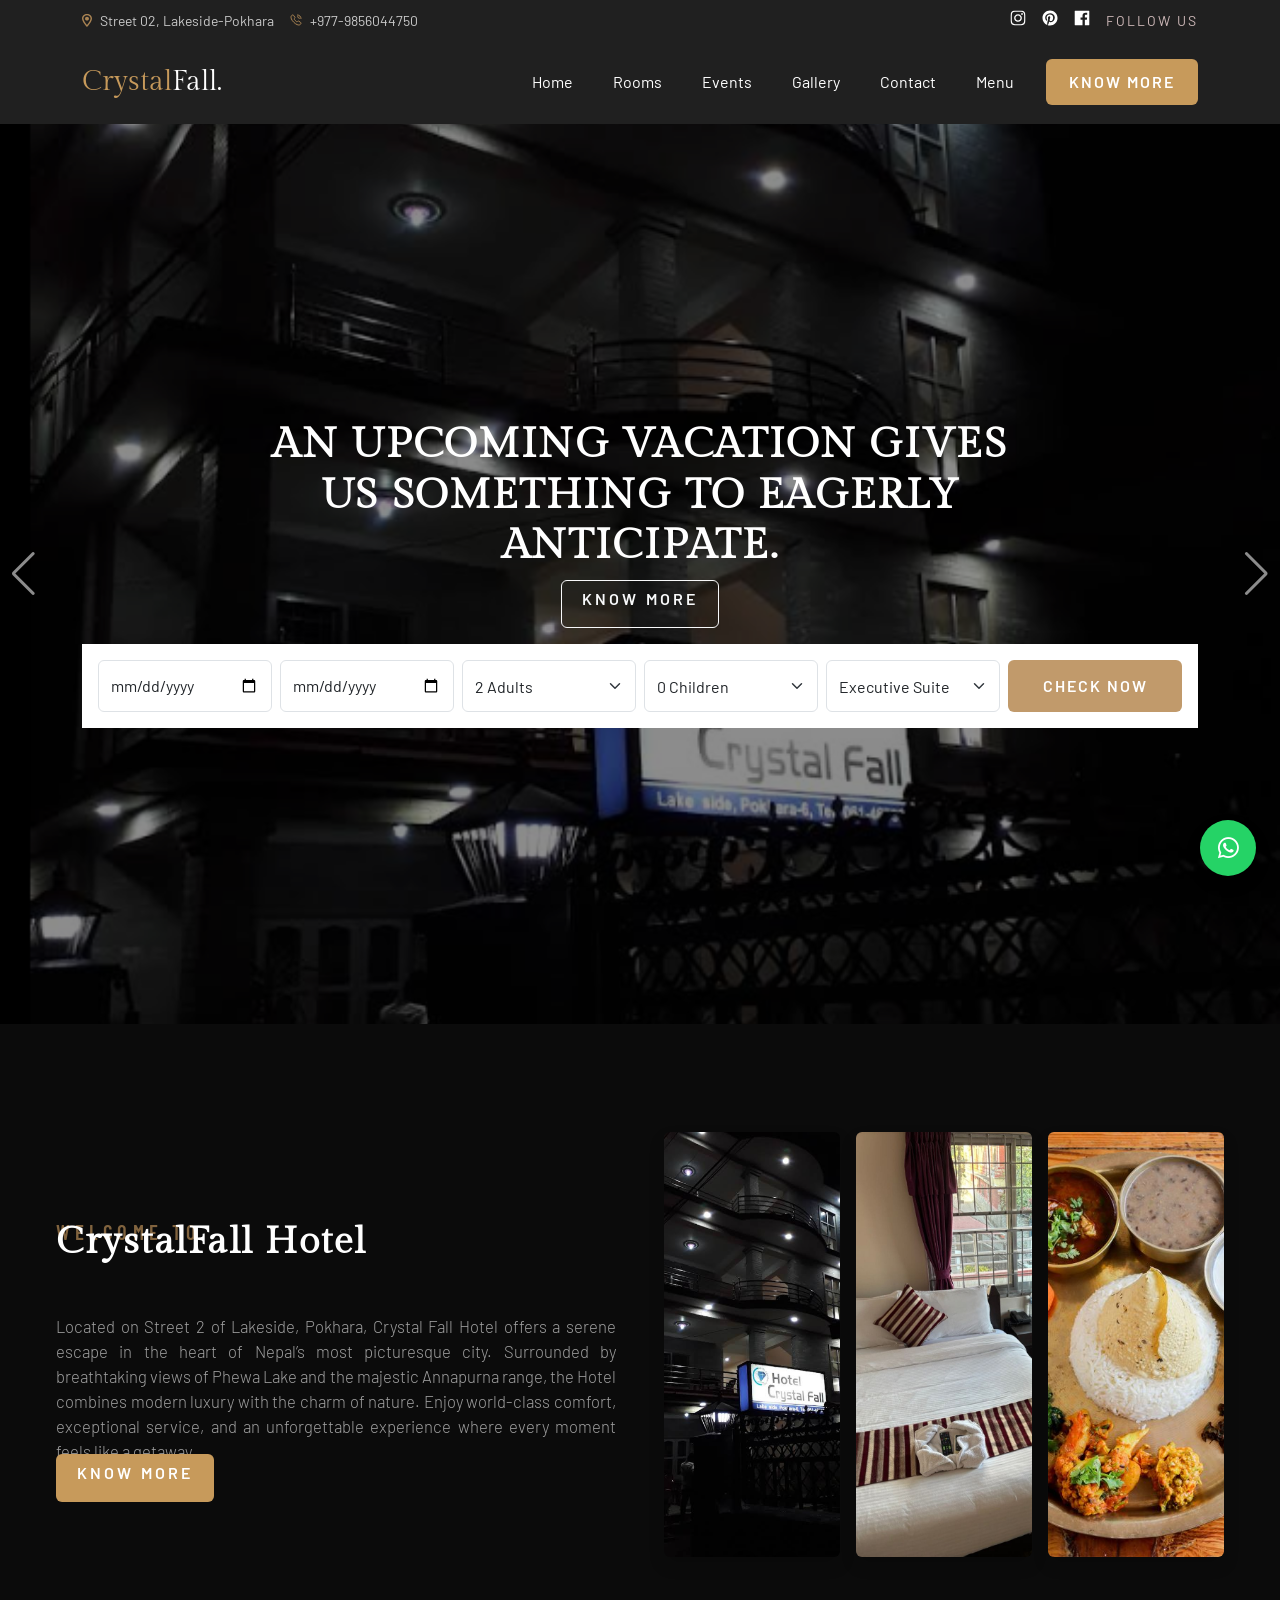
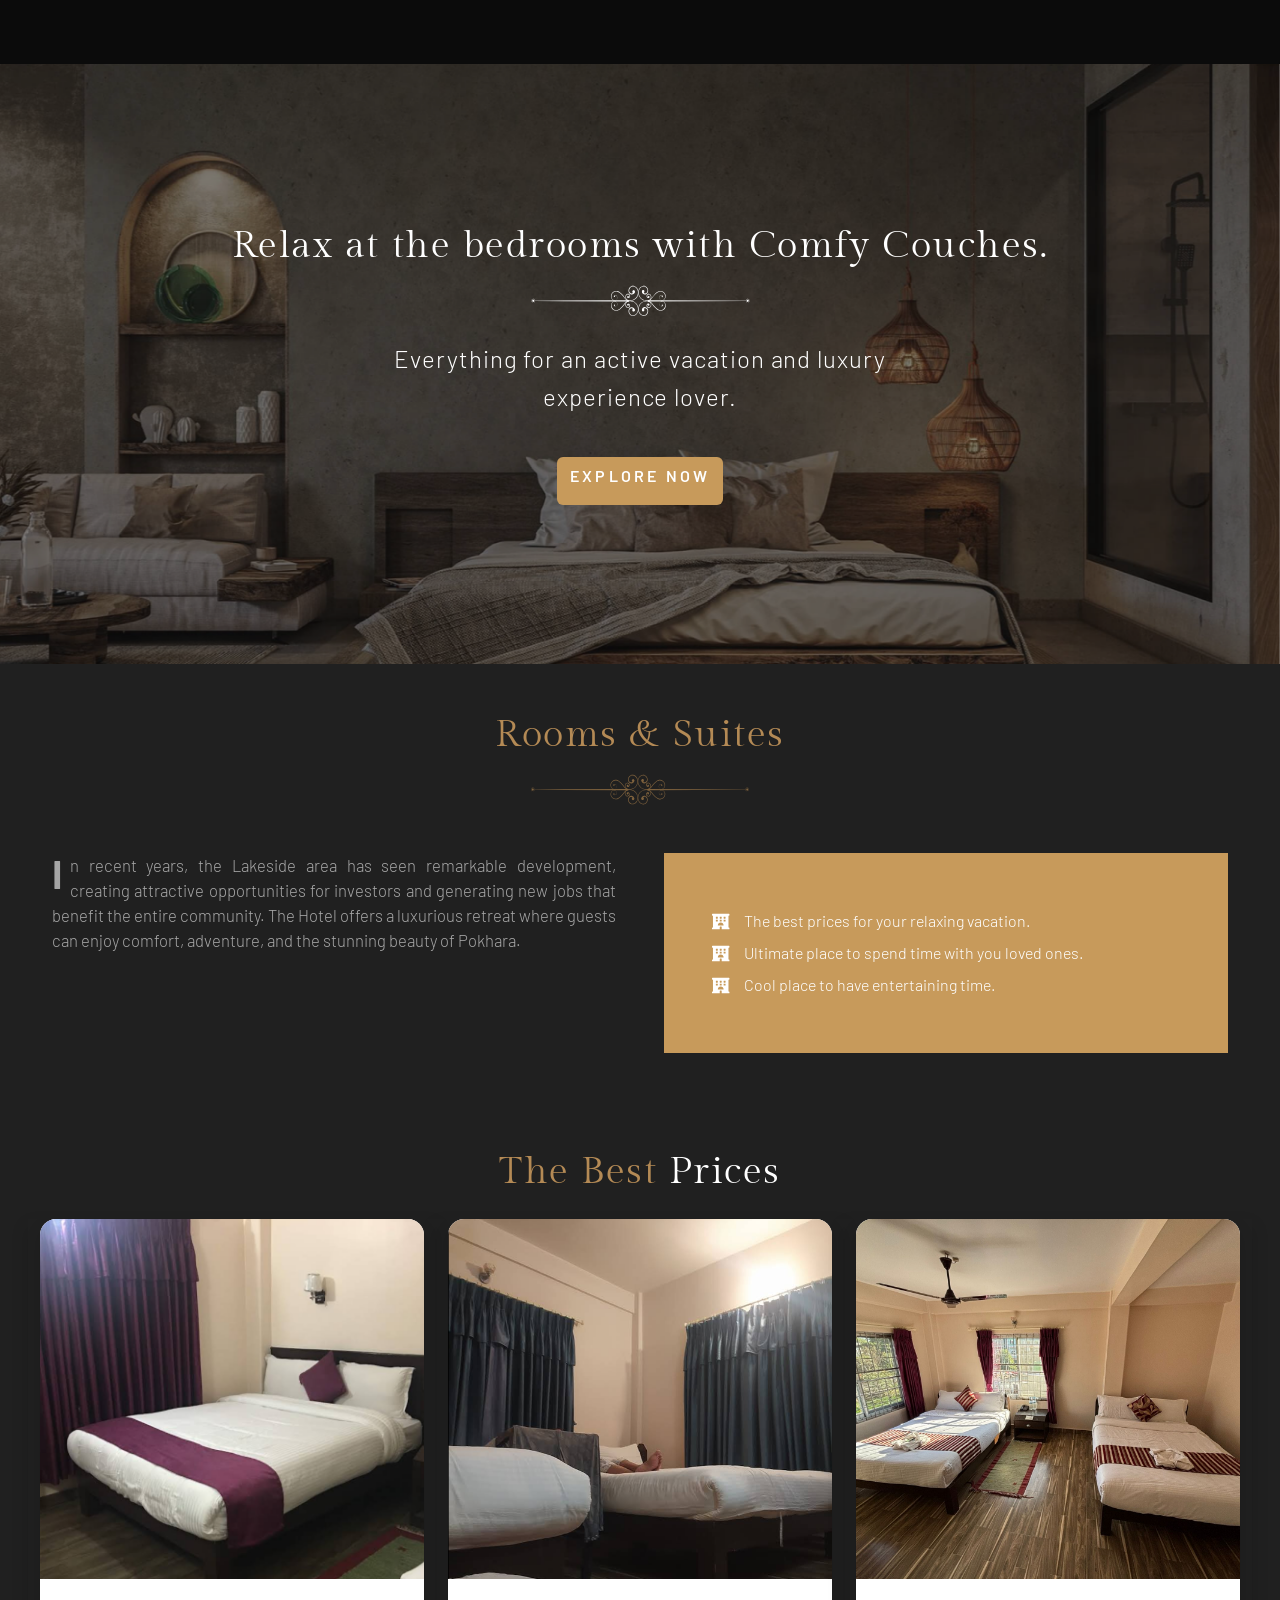
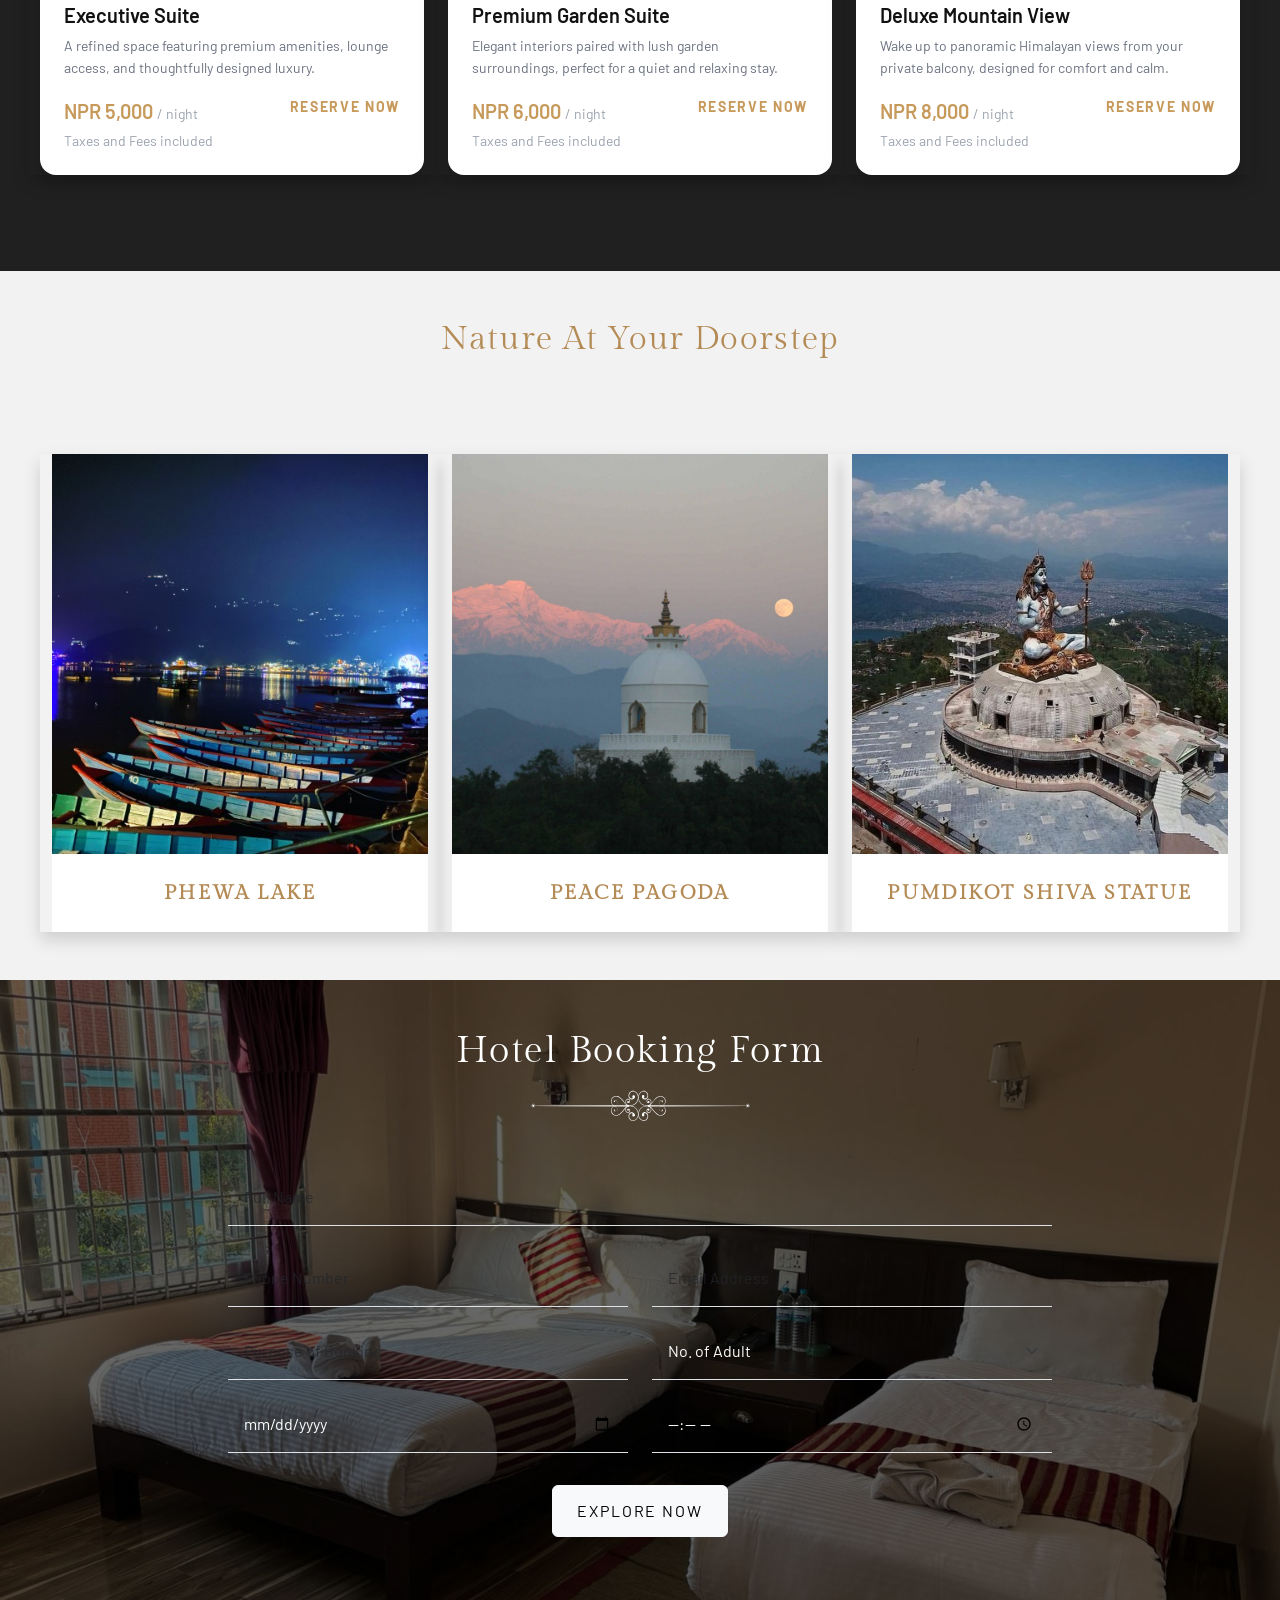
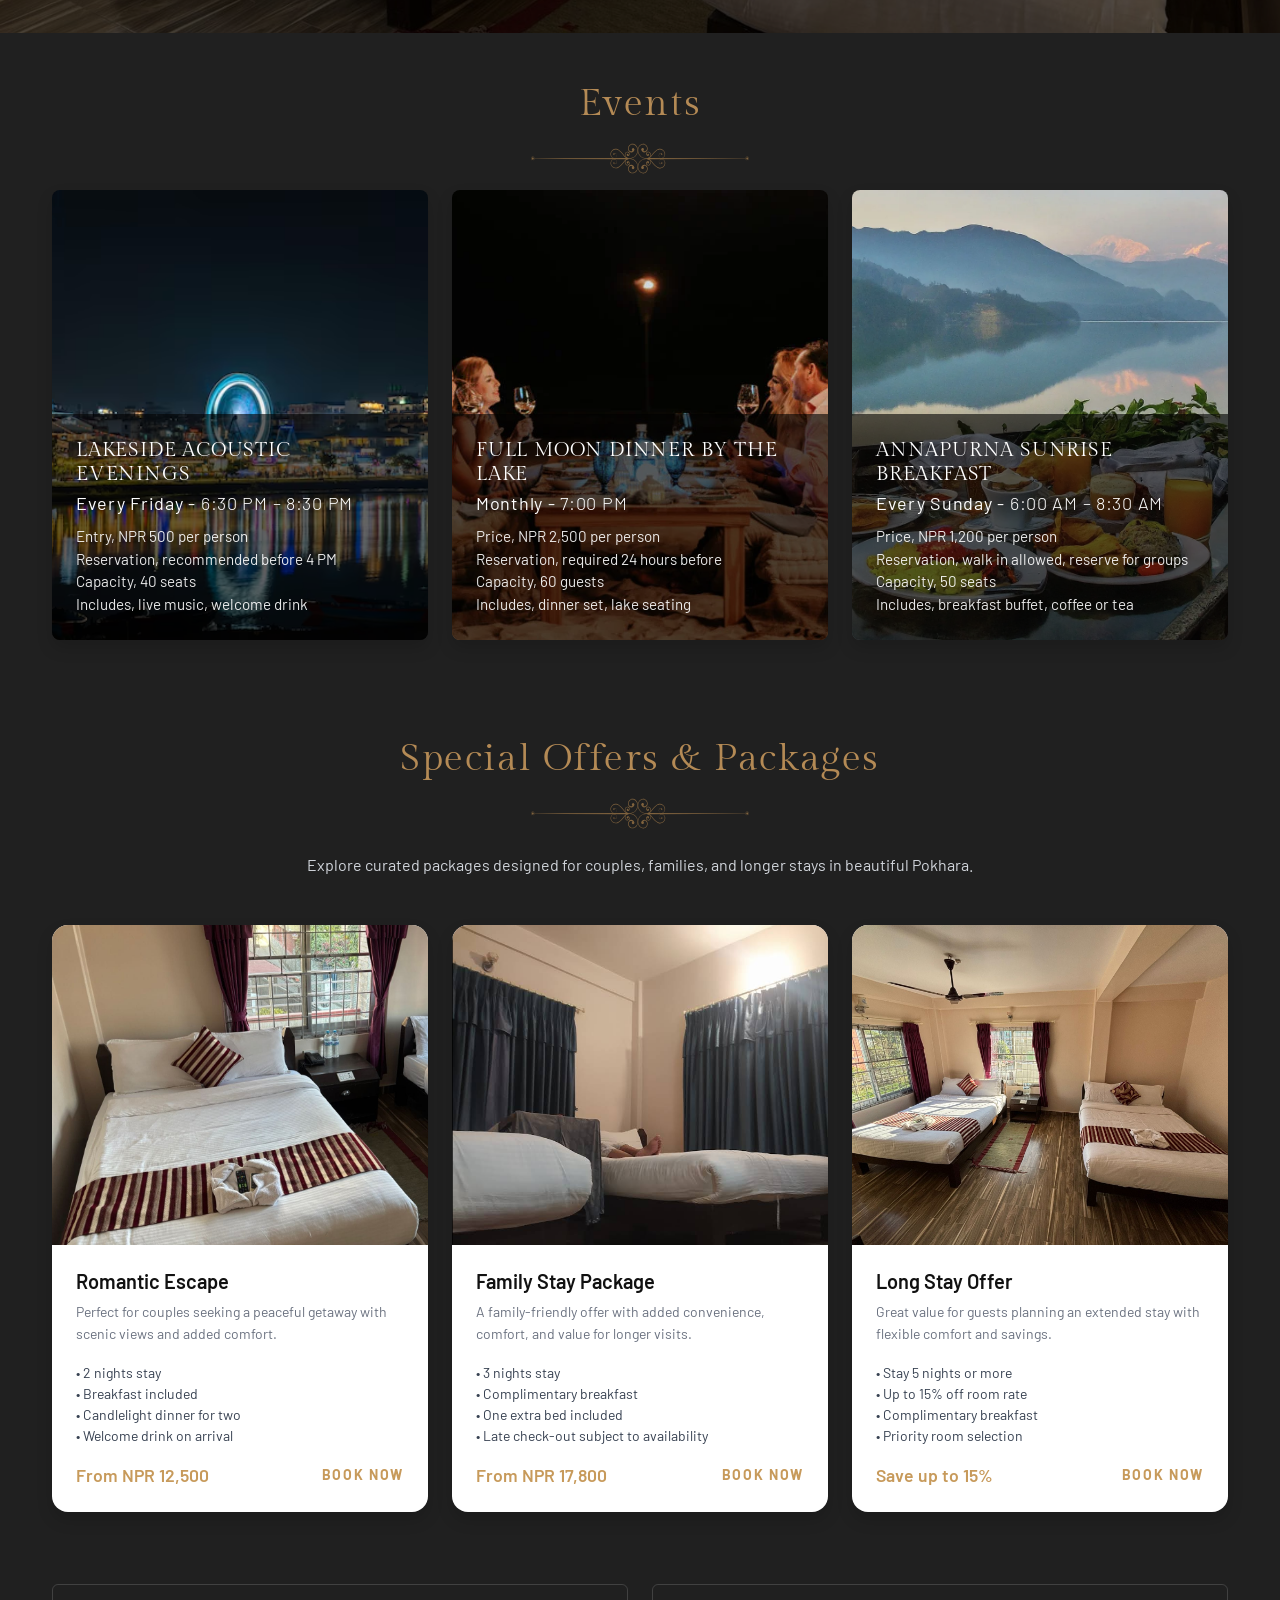
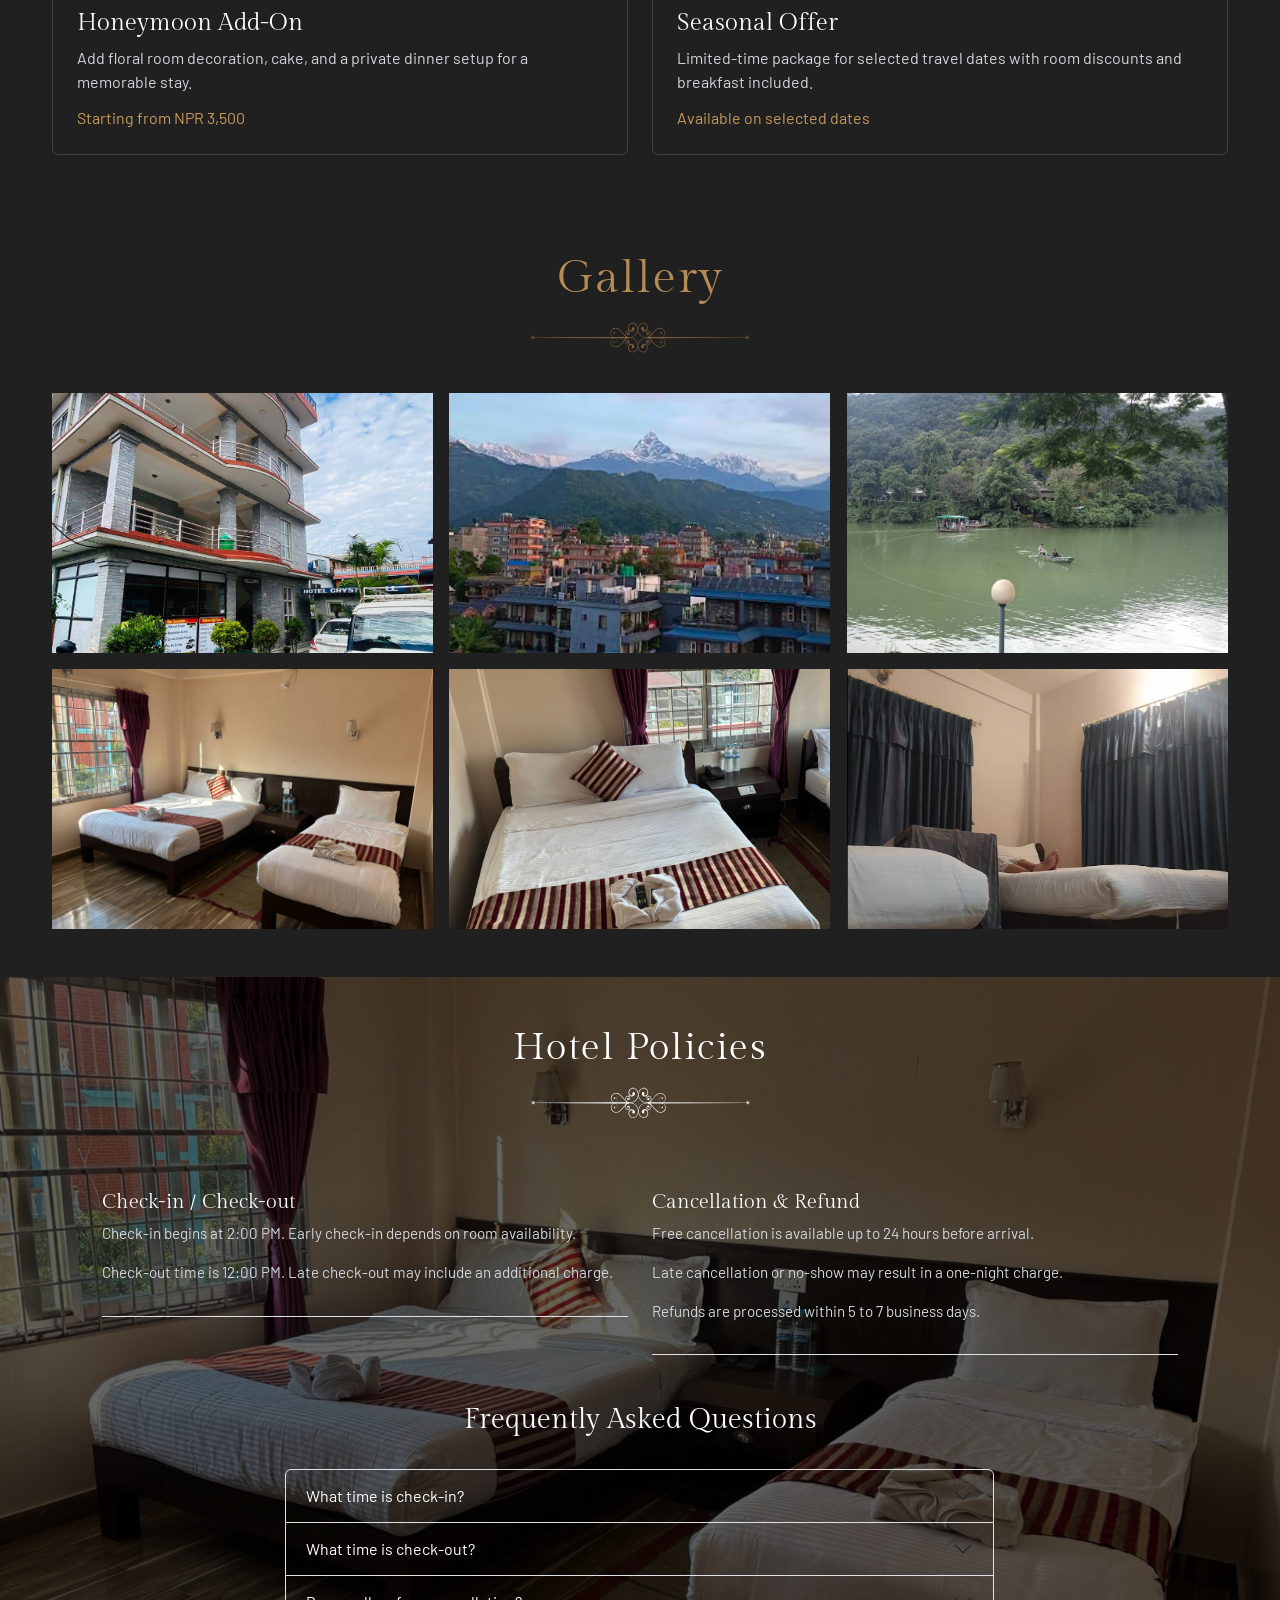
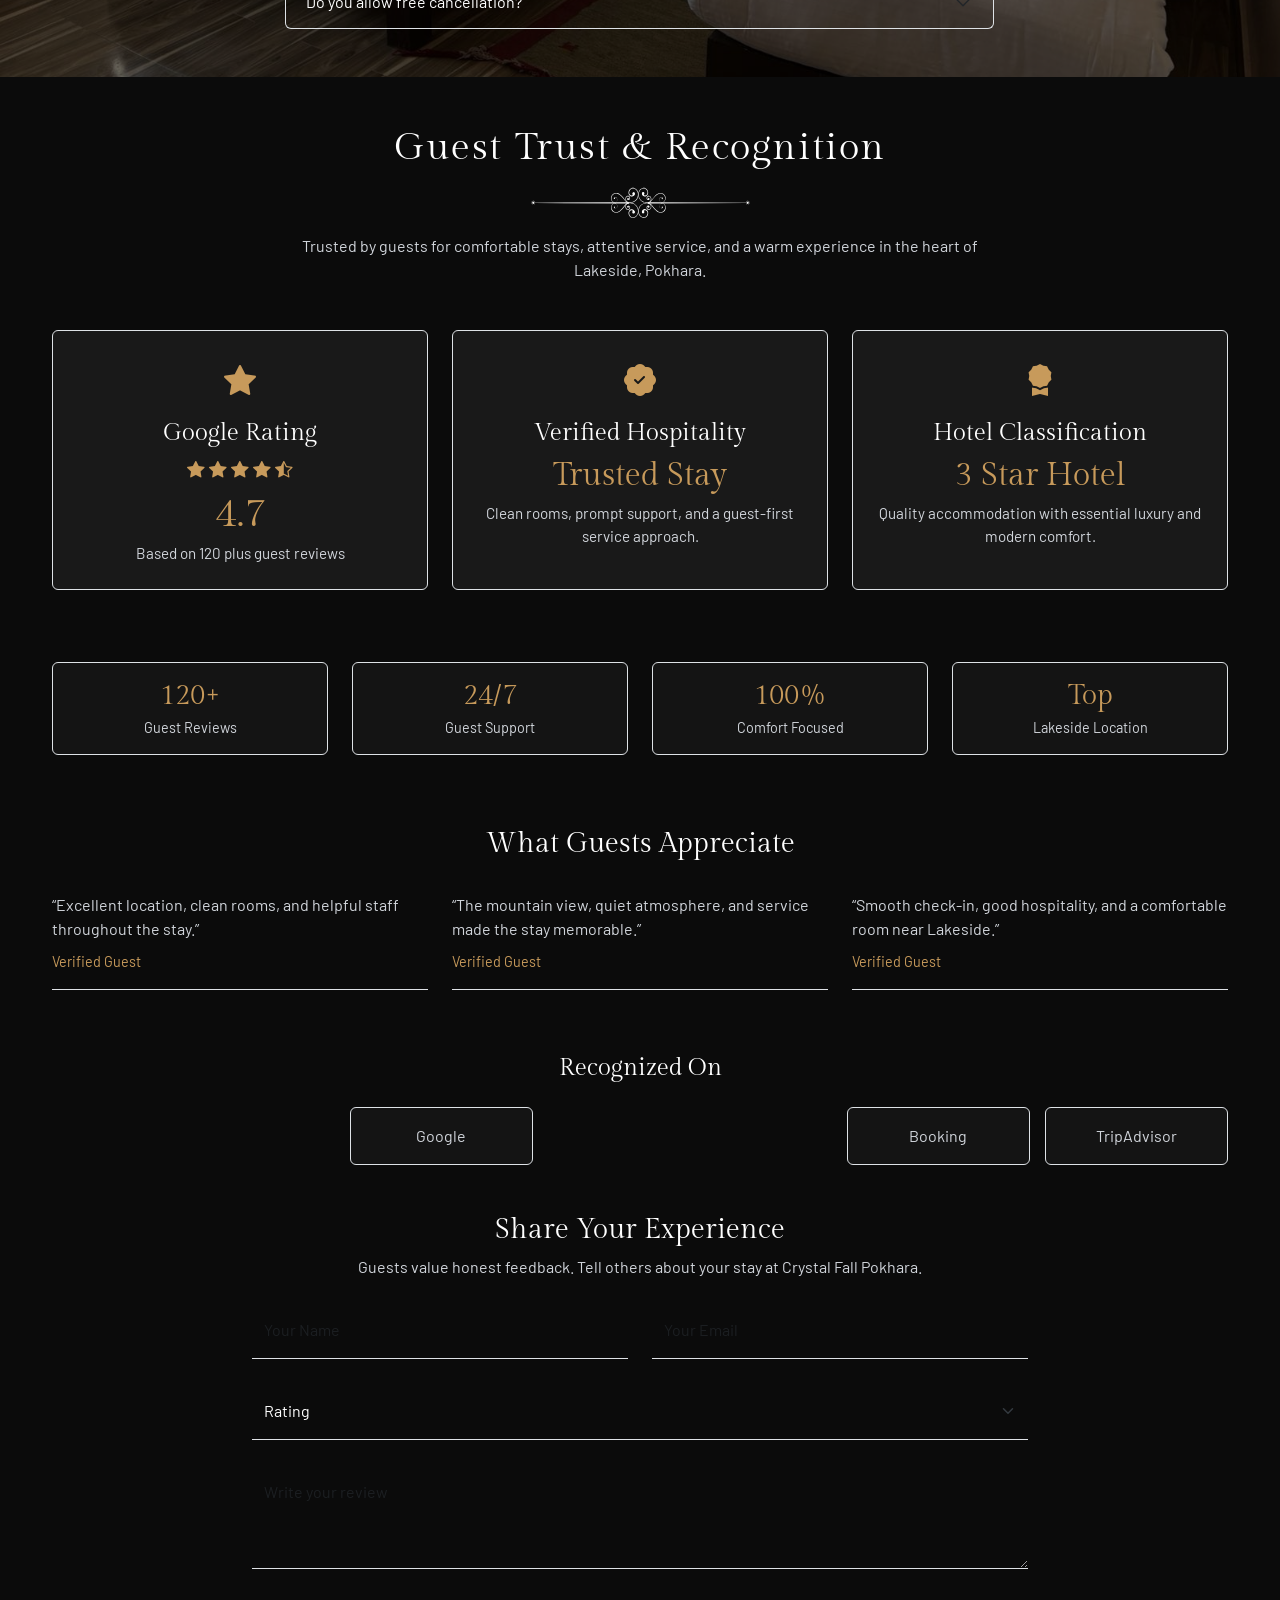
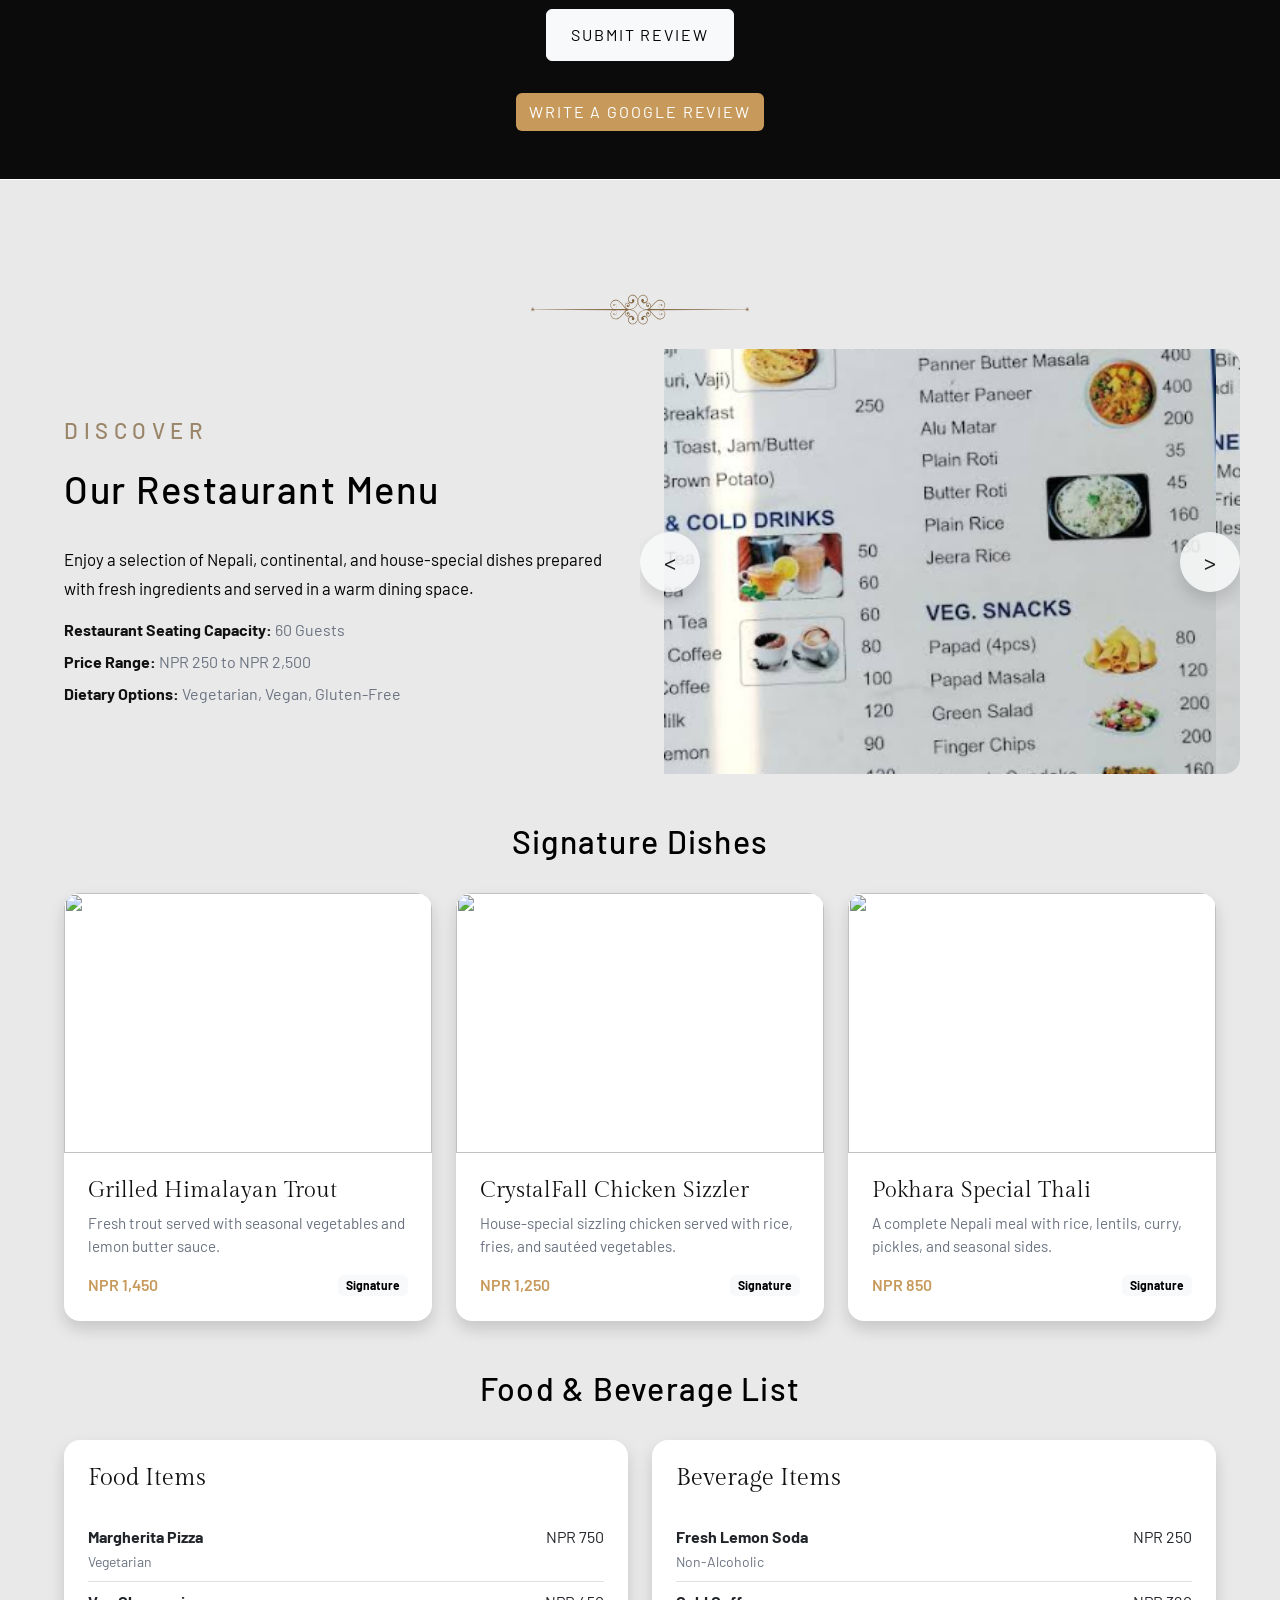
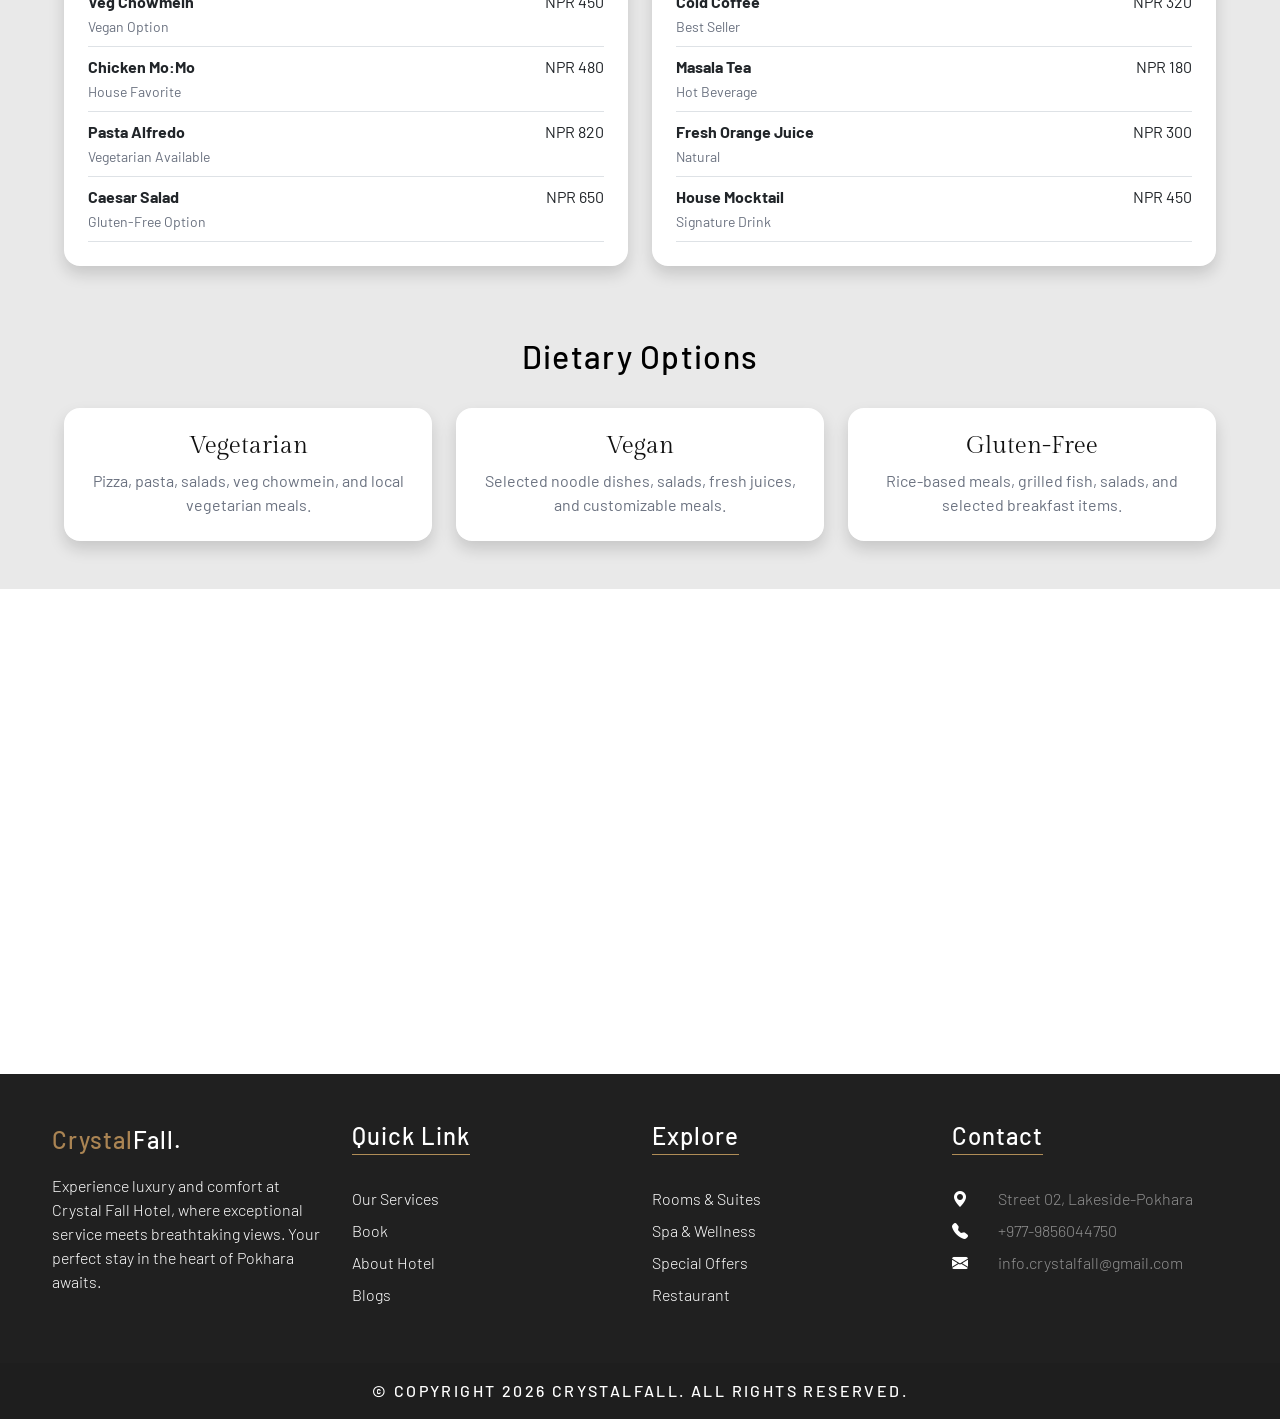
==== commit d053a4e9: "update files" ====
--- a/new_index.html
+++ b/new_index.html
@@ -181,127 +181,284 @@
 
    <div class="container-fluid mt-3 slide-up px-0 booking-form                            ">
 
-    <form
-        class="bg-white w-100 m-0 booking-form"
-        action="https://www.booking.com/hotel/np/crystal-fall-pokhara2.html"
-        method="GET">
-
-  <div class="row " style="font-family:'Barlow', sans-serif;">
-<!-- Mobile -->
-<div class="col-12 d-sm-none">
-  <div class="row g-3">
-
-    <div class="col-6 ">
-      <div class="d-flex align-items-center justify-content-between border  h-100 booking-control">
-        <input
-          type="date"
-          name="checkin"
-          id="checkin"
-          class="form-control border-0 p-0 w-100"
-          style="font-size:.875rem; box-shadow:none;"
-        >
-        <span role="button" onclick="openCheckinCalendar()">
-          <img src="./assets/images/calendar.svg" style="width:20px; height:20px;">
-        </span>
-      </div>
-    </div>
-
-    <div class="col-6">
-      <div class="d-flex align-items-center justify-content-between border rounded px-3 booking-control">
-        <input
-          type="date"
-          name="checkout"
-          id="checkout"
-          class="form-control border-0 p-0 w-100"
-          style="font-size:.875rem; box-shadow:none;"
-        >
-        <span role="button" onclick="openCheckoutCalendar()">
-          <img src="./assets/images/calendar.svg" style="width:20px; height:20px;">
-        </span>
+   <form class="bg-white w-100 m-0 booking-form p-2 p-lg-3">
+
+  <div class="row g-2 align-items-end" style="font-family:'Barlow', sans-serif;">
+
+    <!-- Mobile -->
+    <div class="col-12 d-sm-none">
+      <div class="row g-2">
+
+        <div class="col-6">
+          <div class="d-flex align-items-center justify-content-between border h-100 booking-control px-3">
+            <input
+              type="date"
+              id="checkin"
+              class="form-control border-0 p-0 w-100"
+              style="font-size:.875rem; box-shadow:none;"
+            >
+            <span>
+              <img src="./assets/images/calendar.svg" style="width:20px; height:20px;" alt="">
+            </span>
+          </div>
+        </div>
+
+        <div class="col-6">
+          <div class="d-flex align-items-center justify-content-between border rounded px-3 booking-control">
+            <input
+              type="date"
+              id="checkout"
+              class="form-control border-0 p-0 w-100"
+              style="font-size:.875rem; box-shadow:none;"
+            >
+            <span>
+              <img src="./assets/images/calendar.svg" style="width:20px; height:20px;" alt="">
+            </span>
+          </div>
+        </div>
+
+        <div class="col-6">
+          <select id="adultMobile" class="form-select w-100 h-100 booking-control">
+            <option value="1">1 Adult</option>
+            <option value="2" selected>2 Adults</option>
+            <option value="3">3 Adults</option>
+            <option value="4">4 Adults</option>
+          </select>
+        </div>
+
+        <div class="col-6">
+          <select id="childrenMobile" class="form-select w-100 h-100 booking-control">
+            <option value="0" selected>0 Children</option>
+            <option value="1">1 Child</option>
+            <option value="2">2 Children</option>
+            <option value="3">3 Children</option>
+          </select>
+        </div>
+
+        <div class="col-12">
+          <select id="roomMobile" class="form-select w-100 h-100 booking-control">
+            <option value="5000" data-room="Executive Suite">Executive Suite</option>
+            <option value="6000" data-room="Premium Garden Suite">Premium Garden Suite</option>
+            <option value="8000" data-room="Deluxe Mountain View">Deluxe Mountain View</option>
+          </select>
+        </div>
+
+        <div class="col-12">
+          <button
+            type="button"
+            id="checkBtnMobile"
+            class="btn w-100 text-uppercase text-white fw-semibold d-flex align-items-center justify-content-center"
+            style="background-color:#c19a6b; letter-spacing:2px; height:52px;"
+          >
+            Check Now
+          </button>
+        </div>
+
+      </div>
+    </div>
+
+    <!-- Desktop -->
+    <div class="col-sm-6 col-lg-2 d-none d-sm-block">
+      <input
+        type="date"
+        id="checkinDesktop"
+        class="form-control w-100 h-100 booking-control"
+      >
+    </div>
+
+    <div class="col-sm-6 col-lg-2 d-none d-sm-block">
+      <input
+        type="date"
+        id="checkoutDesktop"
+        class="form-control w-100 h-100 booking-control"
+      >
+    </div>
+
+    <div class="col-sm-6 col-lg-2 d-none d-sm-block">
+      <select id="adultDesktop" class="form-select w-100 h-100 booking-control">
+        <option value="1">1 Adult</option>
+        <option value="2" selected>2 Adults</option>
+        <option value="3">3 Adults</option>
+        <option value="4">4 Adults</option>
+      </select>
+    </div>
+
+    <div class="col-sm-6 col-lg-2 d-none d-sm-block">
+      <select id="childrenDesktop" class="form-select w-100 h-100 booking-control">
+        <option value="0" selected>0 Children</option>
+        <option value="1">1 Child</option>
+        <option value="2">2 Children</option>
+        <option value="3">3 Children</option>
+      </select>
+    </div>
+
+    <div class="col-sm-6 col-lg-2 d-none d-sm-block">
+      <select id="roomDesktop" class="form-select w-100 h-100 booking-control">
+        <option value="5000" data-room="Executive Suite">Executive Suite</option>
+        <option value="6000" data-room="Premium Garden Suite">Premium Garden Suite</option>
+        <option value="8000" data-room="Deluxe Mountain View">Deluxe Mountain View</option>
+      </select>
+    </div>
+
+    <div class="col-sm-6 col-lg-2 d-none d-sm-block">
+      <button
+        type="button"
+        id="checkBtnDesktop"
+        class="btn w-100 text-uppercase text-white fw-semibold d-flex align-items-center justify-content-center"
+        style="background-color:#c19a6b; letter-spacing:2px; height:52px;"
+      >
+        Check Now
+      </button>
+    </div>
+
+    <div id="availabilityResult" class="col-12 mt-2 d-none">
+      <div class="row g-3">
+
+        <div class="col-12 col-lg-7">
+          <div class="border rounded p-2 p-md-3 h-100 bg-white">
+            <div class="d-flex flex-column flex-md-row gap-3">
+              <img
+                id="roomImage"
+                src="./assets/images/wlc2.png"
+                alt="Room"
+                style="width:100%; max-width:220px; height:160px; object-fit:cover; border-radius:10px;"
+              >
+
+              <div>
+                <h4 id="roomName" style="font-family:'Gilda Display', serif; color:#111; margin-bottom:6px;">
+                  Executive Suite
+                </h4>
+
+                <p style="font-size:.9rem; color:#6b7280; margin-bottom:8px;">
+                  Available for your selected dates
+                </p>
+
+                <div style="font-size:.9rem; color:#374151;">
+                  <div>1 King Bed</div>
+                  <div>Private Bathroom</div>
+                  <div>Balcony View</div>
+                  <div>Max 2 Guests</div>
+                </div>
+              </div>
+            </div>
+          </div>
+        </div>
+
+        <div class="col-12 col-lg-5">
+          <div class="border rounded p-2 p-md-3 h-100" style="background:#fcfaf7;">
+            <h5 style="font-family:'Gilda Display', serif; color:#111;">Price Summary</h5>
+
+            <div class="d-flex justify-content-between mb-1">
+              <span>Price per night</span>
+              <span id="priceNight">NPR 5000</span>
+            </div>
+
+            <div class="d-flex justify-content-between mb-1">
+              <span>Nights</span>
+              <span id="nightCount">1</span>
+            </div>
+
+            <hr>
+
+            <div class="d-flex justify-content-between fw-semibold">
+              <span>Total</span>
+              <span id="totalAmount">NPR 5000</span>
+            </div>
+
+            <button
+              type="button"
+              id="reserveBtn"
+              class="btn btn-dark w-100 mt-2"
+              style="letter-spacing:2px; height:46px;"
+            >
+              Reserve Now
+            </button>
+          </div>
+        </div>
+
       </div>
     </div>
 
   </div>
-</div>
-
-<!-- Desktop -->
-<div class="col-sm-6 col-lg-2 d-none d-sm-block ">
-  <input
-    type="date"
-    name="checkin"
-    id="checkinDesktop"
-    class="form-control w-100  h-100 booking-control"
-  >
-</div>
-
-<div class="col-sm-6 col-lg-2 d-none  d-sm-block">
-  <input
-    type="date"
-    name="checkout"
-    id="checkoutDesktop"
-    class="form-control w-100   h-100  booking-control"
-  >
-</div>
-
-<div class="col-sm-6 col-lg-2 d-none  d-sm-block">
-  <select class="form-select w-100  h-100 booking-control">
-    <option disabled selected>adult</option>
-    <option>1</option>
-    <option>2</option>
-    <option>3</option>
-  </select>
-</div>
-
-<div class="col-sm-6 col-lg-2 ">
-  <select class="form-select w-100 h-100 booking-control">
-    <option disabled selected>children</option>
-    <option>1</option>
-    <option>2</option>
-    <option>3</option>
-  </select>
-</div>
-
-<div class="col-sm-6 col-lg-2 ">
-  <select class="form-select w-100 h-100   h-100  booking-control">
-    <option disabled selected>Room</option>
-    <option>1</option>
-    <option>2</option>
-    <option>3</option>
-  </select>
-</div>
-
-<div  class="col-sm-6 col-lg-2">
- <button
-type="submit"
-class="btn w-100 text-uppercase text-white fw-semibold"
-style="background-color:#c19a6b; letter-spacing:2px; height:70px;">
-Check Now
-</button>
-</div>
 </form>
 
     </div>
 
   </div>
 <script>
-  const homeSwiper = new Swiper(".homeSwiper", {
-    loop:true,
-    speed:900,
-    effect:"fade",
-    fadeEffect:{crossFade:true},
-    autoplay:{delay:3500, disableOnInteraction:false},
-    pagination:{el:".homeSwiper .swiper-pagination", clickable:true},
-    navigation:{
-      nextEl:".homeSwiper .swiper-button-next",
-      prevEl:".homeSwiper .swiper-button-prev"
+  const rooms = {
+    "Executive Suite": {
+      price: 5000,
+      image: "./assets/images/wlc2.png"
+    },
+    "Premium Garden Suite": {
+      price: 6000,
+      image: "./assets/images/wlc5.png"
+    },
+    "Deluxe Mountain View": {
+      price: 8000,
+      image: "./assets/images/bed.jpg"
     }
-  });
-
-  document.addEventListener("DOMContentLoaded", function(){
-    const elements=document.querySelectorAll(".slide-up");
-    elements.forEach((el,i)=>{
-      setTimeout(()=>el.classList.add("show"),150*i);
-    });
+  };
+
+  function getBookingValues() {
+    const isMobile = window.innerWidth < 576;
+
+    const checkin = isMobile
+      ? document.getElementById("checkin").value
+      : document.getElementById("checkinDesktop").value;
+
+    const checkout = isMobile
+      ? document.getElementById("checkout").value
+      : document.getElementById("checkoutDesktop").value;
+
+    const roomSelect = isMobile
+      ? document.getElementById("roomMobile")
+      : document.getElementById("roomDesktop");
+
+    const roomName = roomSelect.options[roomSelect.selectedIndex].dataset.room;
+
+    return { checkin, checkout, roomName };
+  }
+
+  function calculateNights(checkin, checkout) {
+    const d1 = new Date(checkin);
+    const d2 = new Date(checkout);
+    return Math.ceil((d2 - d1) / (1000 * 60 * 60 * 24));
+  }
+
+  function updateAvailability() {
+    const { checkin, checkout, roomName } = getBookingValues();
+
+    if (!checkin || !checkout) {
+      alert("Please select check-in and check-out dates.");
+      return;
+    }
+
+    const nights = calculateNights(checkin, checkout);
+
+    if (nights < 1) {
+      alert("Check-out must be after check-in.");
+      return;
+    }
+
+    const room = rooms[roomName];
+    const total = room.price * nights;
+
+    document.getElementById("roomName").innerText = roomName;
+    document.getElementById("roomImage").src = room.image;
+    document.getElementById("priceNight").innerText = "NPR " + room.price.toLocaleString();
+    document.getElementById("nightCount").innerText = nights;
+    document.getElementById("totalAmount").innerText = "NPR " + total.toLocaleString();
+    document.getElementById("availabilityResult").classList.remove("d-none");
+  }
+
+  document.getElementById("checkBtnMobile").addEventListener("click", updateAvailability);
+  document.getElementById("checkBtnDesktop").addEventListener("click", updateAvailability);
+
+  document.getElementById("reserveBtn").addEventListener("click", function () {
+    const bookingId = "HCF" + Math.floor(Math.random() * 9000 + 1000);
+    alert("Reservation received. Booking ID: " + bookingId);
   });
 </script>
 </section>
@@ -559,103 +716,265 @@
     <h2 class="text-center mb-4 reveal from-up delay-1" style="font-family:'Gilda Display', serif; font-weight:400; letter-spacing:.04em; color:#b48a55; font-size: clamp(1.75rem, 3vw, 2.875rem);">
       The Best <span style="color:#fff;">Prices</span>
     </h2>
-
-    <div class="row g-4">
-      <div class="col-12 col-md-4 reveal from-up delay-1 shadow room-card">
-        <div class="position-relative bg-white overflow-hidden shadow" style="border-radius:1rem;">
-          <img src="./assets/images/wlc2.png" alt="Deluxe Mountain View Room" class="w-100" style="height:360px; object-fit:cover;" />
-          <div class="p-4">
-            <h3 class="mb-2" style="font-size:1.25rem; font-weight:600; color:#111;">Executive Suite</h3>
-            <p class="mb-3" style="font-size:.875rem; color:#6b7280; line-height:1.6;">
-              A refined space featuring premium amenities, lounge access, and thoughtfully designed luxury.
-            </p>
-
-            <div class="d-flex align-items-start justify-content-between">
-              <div class="d-flex flex-column">
-                <span style="color:#c79a5b; font-size:1.25rem; font-weight:600;">
-                  NPR 5,000 <span style="font-size:.875rem; color:#9ca3af; font-weight:400;">/ night</span>
-                </span>
-                <span style="font-size:.875rem; color:#9ca3af; margin-top:.25rem;">Taxes and Fees included</span>
-              </div>
-
-              <a
-                href="#"
-                style="font-size:.875rem; text-transform:uppercase; letter-spacing:.12em; color:#c79a5b; font-weight:700; text-decoration:none;"
-                onmouseover="this.style.textDecoration='underline'"
-                onmouseout="this.style.textDecoration='none'"
-                onclick="openBooking()"
-              >
-                Reserve Now
-              </a>
-            </div>
-          </div>
-        </div>
-      </div>
-
-      <div class="col-12 col-md-4 reveal from-up delay-2">
-        <div class="position-relative bg-white overflow-hiddenshadow room-card" style="border-radius:1rem;">
-          <img src="./assets/images/wlc5.png" alt="Premium Garden Suite" class="w-100" style="height:360px; object-fit:cover;" />
-          <div class="p-4">
-            <h3 class="mb-2" style="font-size:1.25rem; font-weight:600; color:#111;">Premium Garden Suite</h3>
-            <p class="mb-3" style="font-size:.875rem; color:#6b7280; line-height:1.6;">
-              Elegant interiors paired with lush garden surroundings, perfect for a quiet and relaxing stay.
-            </p>
-
-            <div class="d-flex align-items-start justify-content-between">
-              <div class="d-flex flex-column">
-                <span style="color:#c79a5b; font-size:1.25rem; font-weight:600;">
-                  NPR 6,000 <span style="font-size:.875rem; color:#9ca3af; font-weight:400;">/ night</span>
-                </span>
-                <span style="font-size:.875rem; color:#9ca3af; margin-top:.25rem;">Taxes and Fees included</span>
-              </div>
-
-              <a
-                href="#"
-                style="font-size:.875rem; text-transform:uppercase; letter-spacing:.12em; color:#c79a5b; font-weight:700; text-decoration:none;"
-                onmouseover="this.style.textDecoration='underline'"
-                onmouseout="this.style.textDecoration='none'"
-                onclick="openBooking()"
-              >
-                Reserve Now
-              </a>
-            </div>
-          </div>
-        </div>
-      </div>
-
-      <div class="col-12 col-md-4 reveal from-up delay-3">
-        <div class="position-relative bg-white overflow-hidden  shadow room-card" style="border-radius:1rem;">
-          <img src="./assets/images/bed.jpg" alt="Executive Suite" class="w-100" style="height:360px; object-fit:cover;" />
-          <div class="p-4">
-            <h3 class="mb-2" style="font-size:1.25rem; font-weight:600; color:#111;">Deluxe Mountain View</h3>
-            <p class="mb-3" style="font-size:.875rem; color:#6b7280; line-height:1.6;">
-              Wake up to panoramic Himalayan views from your private balcony, designed for comfort and calm.
-            </p>
-
-            <div class="d-flex align-items-start justify-content-between ">
-              <div class="d-flex flex-column ">
-                <span style="color:#c79a5b; font-size:1.25rem; font-weight:600;">
-                  NPR 8,000 <span style="font-size:.875rem; color:#9ca3af; font-weight:400;">/ night</span>
-                </span>
-                <span style="font-size:.875rem; color:#9ca3af; margin-top:.25rem;">Taxes and Fees included</span>
-              </div>
-
-              <a
-                href="#"
-                style="font-size:.875rem; text-transform:uppercase; letter-spacing:.12em; color:#c79a5b; font-weight:700; text-decoration:none;"
-                onmouseover="this.style.textDecoration='underline'"
-                onmouseout="this.style.textDecoration='none'"
-                onclick="openBooking()"
-              >
-                Reserve Now
-              </a>
-            </div>
-          </div>
+<style>
+.room-card{
+  cursor:pointer;
+}
+
+.room-details{
+  max-height:0;
+  overflow:hidden;
+  transition:max-height .35s ease;
+}
+
+.room-card.open .room-details{
+  max-height:260px;
+}
+</style>
+
+<div class="row g-4">
+
+  <!-- Executive Suite -->
+  <div class="col-12 col-md-4 reveal from-up delay-1 shadow room-card" onclick="toggleRoom(this)">
+    <div class="position-relative bg-white overflow-hidden shadow" style="border-radius:1rem;">
+      <img
+        src="./assets/images/wlc2.png"
+        alt="Executive Suite"
+        class="w-100"
+        style="height:360px; object-fit:cover;"
+      />
+
+      <div class="p-4">
+        <h3 class="mb-2" style="font-size:1.25rem; font-weight:600; color:#111;">
+          Executive Suite
+        </h3>
+
+        <p class="mb-3" style="font-size:.875rem; color:#6b7280; line-height:1.6;">
+          A refined space featuring premium amenities, lounge access, and thoughtfully designed luxury.
+        </p>
+
+        <div class="room-details">
+          <div class="row g-2 mb-3" style="font-size:.8rem; color:#374151;">
+            <div class="col-6">
+              <strong>Room Size</strong><br>
+              32 m²
+            </div>
+
+            <div class="col-6">
+              <strong>Bed</strong><br>
+              King Bed
+            </div>
+
+            <div class="col-6">
+              <strong>Occupancy</strong><br>
+              2 Adults
+            </div>
+
+            <div class="col-6">
+              <strong>Bathroom</strong><br>
+              Private Bathroom
+            </div>
+
+            <div class="col-6">
+              <strong>Extra Bed</strong><br>
+              Available
+            </div>
+
+            <div class="col-6">
+              <strong>Extra Bed Cost</strong><br>
+              NPR 1000
+            </div>
+          </div>
+        </div>
+
+        <div class="d-flex align-items-start justify-content-between">
+          <div class="d-flex flex-column">
+            <span style="color:#c79a5b; font-size:1.25rem; font-weight:600;">
+              NPR 5,000 <span style="font-size:.875rem; color:#9ca3af; font-weight:400;">/ night</span>
+            </span>
+
+            <span style="font-size:.875rem; color:#9ca3af; margin-top:.25rem;">
+              Taxes and Fees included
+            </span>
+          </div>
+
+          <a
+            href="#"
+            style="font-size:.875rem; text-transform:uppercase; letter-spacing:.12em; color:#c79a5b; font-weight:700; text-decoration:none;"
+            onmouseover="this.style.textDecoration='underline'"
+            onmouseout="this.style.textDecoration='none'"
+            onclick="event.stopPropagation(); openBooking();"
+          >
+            Reserve Now
+          </a>
         </div>
       </div>
     </div>
   </div>
 
+  <!-- Premium Garden Suite -->
+  <div class="col-12 col-md-4 reveal from-up delay-2 shadow room-card" onclick="toggleRoom(this)">
+    <div class="position-relative bg-white overflow-hidden shadow room-card" style="border-radius:1rem;">
+      <img
+        src="./assets/images/wlc5.png"
+        alt="Premium Garden Suite"
+        class="w-100"
+        style="height:360px; object-fit:cover;"
+      />
+
+      <div class="p-4">
+        <h3 class="mb-2" style="font-size:1.25rem; font-weight:600; color:#111;">
+          Premium Garden Suite
+        </h3>
+
+        <p class="mb-3" style="font-size:.875rem; color:#6b7280; line-height:1.6;">
+          Elegant interiors paired with lush garden surroundings, perfect for a quiet and relaxing stay.
+        </p>
+
+        <div class="room-details">
+          <div class="row g-2 mb-3" style="font-size:.8rem; color:#374151;">
+            <div class="col-6">
+              <strong>Room Size</strong><br>
+              36 m²
+            </div>
+
+            <div class="col-6">
+              <strong>Bed</strong><br>
+              King Bed
+            </div>
+
+            <div class="col-6">
+              <strong>Occupancy</strong><br>
+              2 Adults + 1 Child
+            </div>
+
+            <div class="col-6">
+              <strong>Bathroom</strong><br>
+              Private Bathtub
+            </div>
+
+            <div class="col-6">
+              <strong>Extra Bed</strong><br>
+              Available
+            </div>
+
+            <div class="col-6">
+              <strong>Extra Bed Cost</strong><br>
+              NPR 1200
+            </div>
+          </div>
+        </div>
+
+        <div class="d-flex align-items-start justify-content-between">
+          <div class="d-flex flex-column">
+            <span style="color:#c79a5b; font-size:1.25rem; font-weight:600;">
+              NPR 6,000 <span style="font-size:.875rem; color:#9ca3af; font-weight:400;">/ night</span>
+            </span>
+
+            <span style="font-size:.875rem; color:#9ca3af; margin-top:.25rem;">
+              Taxes and Fees included
+            </span>
+          </div>
+
+          <a
+            href="#"
+            style="font-size:.875rem; text-transform:uppercase; letter-spacing:.12em; color:#c79a5b; font-weight:700; text-decoration:none;"
+            onmouseover="this.style.textDecoration='underline'"
+            onmouseout="this.style.textDecoration='none'"
+            onclick="event.stopPropagation(); openBooking();"
+          >
+            Reserve Now
+          </a>
+        </div>
+      </div>
+    </div>
+  </div>
+
+  <!-- Deluxe Mountain View -->
+  <div class="col-12 col-md-4 reveal from-up delay-3 shadow room-card" onclick="toggleRoom(this)">
+    <div class="position-relative bg-white overflow-hidden shadow room-card" style="border-radius:1rem;">
+      <img
+        src="./assets/images/bed.jpg"
+        alt="Deluxe Mountain View"
+        class="w-100"
+        style="height:360px; object-fit:cover;"
+      />
+
+      <div class="p-4">
+        <h3 class="mb-2" style="font-size:1.25rem; font-weight:600; color:#111;">
+          Deluxe Mountain View
+        </h3>
+
+        <p class="mb-3" style="font-size:.875rem; color:#6b7280; line-height:1.6;">
+          Wake up to panoramic Himalayan views from your private balcony, designed for comfort and calm.
+        </p>
+
+        <div class="room-details">
+          <div class="row g-2 mb-3" style="font-size:.8rem; color:#374151;">
+            <div class="col-6">
+              <strong>Room Size</strong><br>
+              28 m²
+            </div>
+
+            <div class="col-6">
+              <strong>Bed</strong><br>
+              Queen Bed
+            </div>
+
+            <div class="col-6">
+              <strong>Occupancy</strong><br>
+              2 Adults
+            </div>
+
+            <div class="col-6">
+              <strong>Bathroom</strong><br>
+              Private Shower
+            </div>
+
+            <div class="col-6">
+              <strong>Extra Bed</strong><br>
+              Not Available
+            </div>
+
+            <div class="col-6">
+              <strong>Balcony</strong><br>
+              Mountain View
+            </div>
+          </div>
+        </div>
+
+        <div class="d-flex align-items-start justify-content-between">
+          <div class="d-flex flex-column">
+            <span style="color:#c79a5b; font-size:1.25rem; font-weight:600;">
+              NPR 8,000 <span style="font-size:.875rem; color:#9ca3af; font-weight:400;">/ night</span>
+            </span>
+
+            <span style="font-size:.875rem; color:#9ca3af; margin-top:.25rem;">
+              Taxes and Fees included
+            </span>
+          </div>
+
+          <a
+            href="#"
+            style="font-size:.875rem; text-transform:uppercase; letter-spacing:.12em; color:#c79a5b; font-weight:700; text-decoration:none;"
+            onmouseover="this.style.textDecoration='underline'"
+            onmouseout="this.style.textDecoration='none'"
+            onclick="event.stopPropagation(); openBooking();"
+          >
+            Reserve Now
+          </a>
+        </div>
+      </div>
+    </div>
+  </div>
+
+</div>
+
+<script>
+function toggleRoom(card){
+  card.classList.toggle("open");
+}
+</script>
   <script>
     function openBooking() {
       const checkin =
@@ -814,7 +1133,18 @@
     </form>
   </div>
 </section>
+
 <section id="events" class="py-5 px-3 bg-nero reveal from-up">
+
+  <style>
+    @media (max-width: 576px) {
+      #events .room-card { height: 360px !important; }
+      #events .p-4 { padding: 16px !important; }
+    }
+    @media (max-width: 992px) {
+      #events .room-card { height: 420px !important; }
+    }
+  </style>
 
   <div class="container" style="max-width:1200px;">
 
@@ -829,21 +1159,18 @@
 
     <div class="row g-4">
 
+      <!-- Card 1 -->
       <div class="col-12 col-md-6 col-lg-4 reveal from-up delay-1">
         <div
           class="position-relative overflow-hidden shadow room-card"
           style="height:450px; border-radius:.5rem; cursor:pointer; transition: transform .3s ease;"
           onmouseover="this.style.transform='scale(1.05)';"
           onmouseout="this.style.transform='scale(1)';"
-         onclick="document.getElementById('event-modal-1').classList.remove('d-none')"
+          onclick="openEventModal('event-modal-1')"
         >
-          <img src="./assets/images/events-1.png"
-               class="w-100 h-100"
-               style="object-fit:cover;"
-          />
-
-          <div class="position-absolute start-0 end-0 bottom-0 p-4 text-white"
-               style="background:rgba(0,0,0,.6);">
+          <img src="./assets/images/events-1.png" class="w-100 h-100" style="object-fit:cover;" alt="Lakeside Acoustic Evenings"/>
+
+          <div class="position-absolute start-0 end-0 bottom-0 p-4 text-white" style="background:rgba(0,0,0,.6);">
             <h3 class="text-uppercase mb-1"
                 style="font-family:'Gilda Display', serif; font-size:1.25rem; letter-spacing:.04em;">
               Lakeside Acoustic Evenings
@@ -853,25 +1180,29 @@
               Every Friday -
               <time style="font-weight:300;">6:30 PM – 8:30 PM</time>
             </p>
-          </div>
-        </div>
-      </div>
-
+
+            <div class="mt-2" style="font-family:'Barlow', sans-serif; font-size:.95rem; color:rgba(255,255,255,.9);">
+              <div>Entry, NPR 500 per person</div>
+              <div>Reservation, recommended before 4 PM</div>
+              <div>Capacity, 40 seats</div>
+              <div>Includes, live music, welcome drink</div>
+            </div>
+          </div>
+        </div>
+      </div>
+
+      <!-- Card 2 -->
       <div class="col-12 col-md-6 col-lg-4 reveal from-up delay-2">
         <div
           class="position-relative overflow-hidden shadow room-card"
           style="height:450px; border-radius:.5rem; cursor:pointer; transition: transform .3s ease;"
           onmouseover="this.style.transform='scale(1.05)';"
           onmouseout="this.style.transform='scale(1)';"
-        onclick="document.getElementById('event-modal-1').classList.remove('d-none')"
+          onclick="openEventModal('event-modal-2')"
         >
-          <img src="./assets/images/events-2.png"
-               class="w-100 h-100"
-               style="object-fit:cover;"
-          />
-
-          <div class="position-absolute start-0 end-0 bottom-0 p-4 text-white"
-               style="background:rgba(0,0,0,.6);">
+          <img src="./assets/images/events-2.png" class="w-100 h-100" style="object-fit:cover;" alt="Full Moon Dinner by the Lake"/>
+
+          <div class="position-absolute start-0 end-0 bottom-0 p-4 text-white" style="background:rgba(0,0,0,.6);">
             <h3 class="text-uppercase mb-1"
                 style="font-family:'Gilda Display', serif; font-size:1.25rem; letter-spacing:.04em;">
               Full Moon Dinner by the Lake
@@ -881,25 +1212,29 @@
               Monthly -
               <time style="font-weight:300;">7:00 PM</time>
             </p>
-          </div>
-        </div>
-      </div>
-
+
+            <div class="mt-2" style="font-family:'Barlow', sans-serif; font-size:.95rem; color:rgba(255,255,255,.9);">
+              <div>Price, NPR 2,500 per person</div>
+              <div>Reservation, required 24 hours before</div>
+              <div>Capacity, 60 guests</div>
+              <div>Includes, dinner set, lake seating</div>
+            </div>
+          </div>
+        </div>
+      </div>
+
+      <!-- Card 3 -->
       <div class="col-12 col-md-6 col-lg-4 reveal from-up delay-3">
         <div
           class="position-relative overflow-hidden shadow room-card"
           style="height:450px; border-radius:.5rem; cursor:pointer; transition: transform .3s ease;"
           onmouseover="this.style.transform='scale(1.05)';"
           onmouseout="this.style.transform='scale(1)';"
-        onclick="document.getElementById('event-modal-1').classList.remove('d-none')"
+          onclick="openEventModal('event-modal-3')"
         >
-          <img src="./assets/images/events-3.png"
-               class="w-100 h-100"
-               style="object-fit:cover;"
-          />
-
-          <div class="position-absolute start-0 end-0 bottom-0 p-4 text-white"
-               style="background:rgba(0,0,0,.6);">
+          <img src="./assets/images/events-3.png" class="w-100 h-100" style="object-fit:cover;" alt="Annapurna Sunrise Breakfast"/>
+
+          <div class="position-absolute start-0 end-0 bottom-0 p-4 text-white" style="background:rgba(0,0,0,.6);">
             <h3 class="text-uppercase mb-1"
                 style="font-family:'Gilda Display', serif; font-size:1.25rem; letter-spacing:.04em;">
               Annapurna Sunrise Breakfast
@@ -909,13 +1244,326 @@
               Every Sunday -
               <time style="font-weight:300;">6:00 AM – 8:30 AM</time>
             </p>
-          </div>
-        </div>
-      </div>
-
-    </div>
+
+            <div class="mt-2" style="font-family:'Barlow', sans-serif; font-size:.95rem; color:rgba(255,255,255,.9);">
+              <div>Price, NPR 1,200 per person</div>
+              <div>Reservation, walk in allowed, reserve for groups</div>
+              <div>Capacity, 50 seats</div>
+              <div>Includes, breakfast buffet, coffee or tea</div>
+            </div>
+          </div>
+        </div>
+      </div>
+
+    </div>
+
   </div>
 </section>
+
+<section class="py-5 px-3 bg-nero reveal from-up" id="offers">
+  <div class="container" style="max-width:1200px;">
+
+    <h2 class="text-center mb-3 reveal from-up delay-1"
+        style="font-family:'Gilda Display', serif; font-weight:400; letter-spacing:.04em; color:#b48a55; font-size: clamp(1.75rem, 3vw, 2.875rem);">
+      Special Offers & Packages
+    </h2>
+
+    <div class="d-flex align-items-center justify-content-center mb-4 reveal from-up delay-2">
+      <img src="./assets/images/decorated-pattern-2.svg" alt="">
+    </div>
+
+    <p class="text-center mx-auto mb-5 reveal from-up delay-3"
+       style="font-family:'Barlow', sans-serif; color:#d1d5db; max-width:700px; font-size:1rem;">
+      Explore curated packages designed for couples, families, and longer stays in beautiful Pokhara.
+    </p>
+
+    <div class="row g-4">
+
+      <div class="col-12 col-md-4 reveal from-left delay-4">
+        <div class="position-relative bg-white overflow-hidden shadow h-100" style="border-radius:1rem;">
+          <img src="./assets/images/wlc4.png" alt="Romantic Escape Package" class="w-100" style="height:320px; object-fit:cover;">
+          <div class="p-4">
+            <h3 class="mb-2" style="font-size:1.25rem; font-weight:600; color:#111;">
+              Romantic Escape
+            </h3>
+
+            <p class="mb-3" style="font-size:.875rem; color:#6b7280; line-height:1.6;">
+              Perfect for couples seeking a peaceful getaway with scenic views and added comfort.
+            </p>
+
+            <div class="mb-3" style="font-size:.875rem; color:#374151;">
+              <div>• 2 nights stay</div>
+              <div>• Breakfast included</div>
+              <div>• Candlelight dinner for two</div>
+              <div>• Welcome drink on arrival</div>
+            </div>
+
+            <div class="d-flex justify-content-between align-items-center">
+              <span style="color:#c79a5b; font-size:1.1rem; font-weight:600;">From NPR 12,500</span>
+              <a href="https://www.booking.com/Share-EfQaODf"
+                 style="font-size:.875rem; text-transform:uppercase; letter-spacing:.12em; color:#c79a5b; font-weight:700; text-decoration:none;">
+                Book Now
+              </a>
+            </div>
+          </div>
+        </div>
+      </div>
+
+      <div class="col-12 col-md-4 reveal from-up delay-5">
+        <div class="position-relative bg-white overflow-hidden shadow h-100" style="border-radius:1rem;">
+          <img src="./assets/images/wlc5.png" alt="Family Stay Package" class="w-100" style="height:320px; object-fit:cover;">
+          <div class="p-4">
+            <h3 class="mb-2" style="font-size:1.25rem; font-weight:600; color:#111;">
+              Family Stay Package
+            </h3>
+
+            <p class="mb-3" style="font-size:.875rem; color:#6b7280; line-height:1.6;">
+              A family-friendly offer with added convenience, comfort, and value for longer visits.
+            </p>
+
+            <div class="mb-3" style="font-size:.875rem; color:#374151;">
+              <div>• 3 nights stay</div>
+              <div>• Complimentary breakfast</div>
+              <div>• One extra bed included</div>
+              <div>• Late check-out subject to availability</div>
+            </div>
+
+            <div class="d-flex justify-content-between align-items-center">
+              <span style="color:#c79a5b; font-size:1.1rem; font-weight:600;">From NPR 17,800</span>
+              <a href="https://www.booking.com/Share-EfQaODf"
+                 style="font-size:.875rem; text-transform:uppercase; letter-spacing:.12em; color:#c79a5b; font-weight:700; text-decoration:none;">
+                Book Now
+              </a>
+            </div>
+          </div>
+        </div>
+      </div>
+
+      <div class="col-12 col-md-4 reveal from-right delay-6">
+        <div class="position-relative bg-white overflow-hidden shadow h-100" style="border-radius:1rem;">
+          <img src="./assets/images/bed.jpg" alt="Long Stay Offer" class="w-100" style="height:320px; object-fit:cover;">
+          <div class="p-4">
+            <h3 class="mb-2" style="font-size:1.25rem; font-weight:600; color:#111;">
+              Long Stay Offer
+            </h3>
+
+            <p class="mb-3" style="font-size:.875rem; color:#6b7280; line-height:1.6;">
+              Great value for guests planning an extended stay with flexible comfort and savings.
+            </p>
+
+            <div class="mb-3" style="font-size:.875rem; color:#374151;">
+              <div>• Stay 5 nights or more</div>
+              <div>• Up to 15% off room rate</div>
+              <div>• Complimentary breakfast</div>
+              <div>• Priority room selection</div>
+            </div>
+
+            <div class="d-flex justify-content-between align-items-center">
+              <span style="color:#c79a5b; font-size:1.1rem; font-weight:600;">Save up to 15%</span>
+              <a href="https://www.booking.com/Share-EfQaODf"
+                 style="font-size:.875rem; text-transform:uppercase; letter-spacing:.12em; color:#c79a5b; font-weight:700; text-decoration:none;">
+                Book Now
+              </a>
+            </div>
+          </div>
+        </div>
+      </div>
+
+    </div>
+
+    <div class="row mt-5 g-4">
+
+      <div class="col-12 col-md-6 reveal from-left delay-7">
+        <div class="border rounded p-4 h-100" style="border-color:rgba(255,255,255,.15) !important;">
+          <h4 style="font-family:'Gilda Display', serif; color:#fff;">
+            Honeymoon Add-On
+          </h4>
+          <p style="font-family:'Barlow', sans-serif; color:#d1d5db; margin-bottom:.75rem;">
+            Add floral room decoration, cake, and a private dinner setup for a memorable stay.
+          </p>
+          <span style="font-family:'Barlow', sans-serif; color:#c79a5b;">Starting from NPR 3,500</span>
+        </div>
+      </div>
+
+      <div class="col-12 col-md-6 reveal from-right delay-8">
+        <div class="border rounded p-4 h-100" style="border-color:rgba(255,255,255,.15) !important;">
+          <h4 style="font-family:'Gilda Display', serif; color:#fff;">
+            Seasonal Offer
+          </h4>
+          <p style="font-family:'Barlow', sans-serif; color:#d1d5db; margin-bottom:.75rem;">
+            Limited-time package for selected travel dates with room discounts and breakfast included.
+          </p>
+          <span style="font-family:'Barlow', sans-serif; color:#c79a5b;">Available on selected dates</span>
+        </div>
+      </div>
+
+    </div>
+
+  </div>
+</section>
+
+<!-- Event modal 1 -->
+<div id="event-modal-1" class="d-none" style="position:fixed; inset:0; background:rgba(0,0,0,.65); z-index:9999; display:flex; align-items:center; justify-content:center; padding:16px;">
+  <div class="bg-white rounded p-4" style="max-width:560px; width:100%; font-family:'Barlow', sans-serif; max-height: calc(100vh - 32px); overflow:auto;">
+    <div class="d-flex justify-content-between align-items-start gap-2">
+      <div>
+        <div class="fw-semibold" style="font-size:1.1rem;">Lakeside Acoustic Evenings</div>
+        <div style="color:#6b7280;">Every Friday, 6:30 PM to 8:30 PM</div>
+      </div>
+      <button type="button" class="btn btn-sm btn-outline-dark" onclick="closeEventModal('event-modal-1')">Close</button>
+    </div>
+    <div class="mt-3" style="color:#374151;">
+      <div>Entry, NPR 500 per person</div>
+      <div>Capacity, 40 seats</div>
+      <div>Reservation, recommended before 4 PM</div>
+      <div>Includes, live music, welcome drink</div>
+    </div>
+    <button type="button" class="btn btn-dark w-100 mt-3" onclick="openEventForm('Lakeside Acoustic Evenings')">Request a seat</button>
+  </div>
+</div>
+
+<!-- Event modal 2 -->
+<div id="event-modal-2" class="d-none" style="position:fixed; inset:0; background:rgba(0,0,0,.65); z-index:9999; display:flex; align-items:center; justify-content:center; padding:16px;">
+  <div class="bg-white rounded p-4" style="max-width:560px; width:100%; font-family:'Barlow', sans-serif; max-height: calc(100vh - 32px); overflow:auto;">
+    <div class="d-flex justify-content-between align-items-start gap-2">
+      <div>
+        <div class="fw-semibold" style="font-size:1.1rem;">Full Moon Dinner by the Lake</div>
+        <div style="color:#6b7280;">Monthly, 7:00 PM</div>
+      </div>
+      <button type="button" class="btn btn-sm btn-outline-dark" onclick="closeEventModal('event-modal-2')">Close</button>
+    </div>
+    <div class="mt-3" style="color:#374151;">
+      <div>Price, NPR 2,500 per person</div>
+      <div>Capacity, 60 guests</div>
+      <div>Reservation, required 24 hours before</div>
+      <div>Includes, dinner set, lake seating</div>
+    </div>
+    <button type="button" class="btn btn-dark w-100 mt-3" onclick="openEventForm('Full Moon Dinner by the Lake')">Request a seat</button>
+  </div>
+</div>
+
+<!-- Event modal 3 -->
+<div id="event-modal-3" class="d-none" style="position:fixed; inset:0; background:rgba(0,0,0,.65); z-index:9999; display:flex; align-items:center; justify-content:center; padding:16px;">
+  <div class="bg-white rounded p-4" style="max-width:560px; width:100%; font-family:'Barlow', sans-serif; max-height: calc(100vh - 32px); overflow:auto;">
+    <div class="d-flex justify-content-between align-items-start gap-2">
+      <div>
+        <div class="fw-semibold" style="font-size:1.1rem;">Annapurna Sunrise Breakfast</div>
+        <div style="color:#6b7280;">Every Sunday, 6:00 AM to 8:30 AM</div>
+      </div>
+      <button type="button" class="btn btn-sm btn-outline-dark" onclick="closeEventModal('event-modal-3')">Close</button>
+    </div>
+    <div class="mt-3" style="color:#374151;">
+      <div>Price, NPR 1,200 per person</div>
+      <div>Capacity, 50 seats</div>
+      <div>Reservation, walk in allowed. Reserve for groups.</div>
+      <div>Includes, breakfast buffet, coffee or tea</div>
+    </div>
+    <button type="button" class="btn btn-dark w-100 mt-3" onclick="openEventForm('Annapurna Sunrise Breakfast')">Request a seat</button>
+  </div>
+</div>
+
+<!-- Event inquiry modal -->
+<div id="event-form-modal" class="d-none" style="position:fixed; inset:0; background:rgba(0,0,0,.65); z-index:10000; display:flex; align-items:center; justify-content:center; padding:16px;">
+  <div class="bg-white rounded p-4" style="max-width:520px; width:100%; font-family:'Barlow', sans-serif; max-height: calc(100vh - 32px); overflow:auto;">
+    <div class="d-flex justify-content-between align-items-start gap-2">
+      <div>
+        <div class="fw-semibold" style="font-size:1.1rem;">Event Inquiry</div>
+        <div id="eventSelectedName" style="color:#6b7280; font-size:.95rem;"></div>
+      </div>
+      <button type="button" class="btn btn-sm btn-outline-dark" onclick="closeEventForm()">Close</button>
+    </div>
+
+   
+
+    <form class="mt-3" onsubmit="handleEventSubmit(event)">
+      <input id="eventNameInput" type="hidden" />
+
+      <div class="mb-2">
+        <input id="eventFullName" type="text" class="form-control" placeholder="Full name" required>
+      </div>
+      <div class="mb-2">
+        <input id="eventEmail" type="email" class="form-control" placeholder="Email address" required>
+      </div>
+      <div class="mb-2">
+        <input id="eventPhone" type="tel" class="form-control" placeholder="Phone number" required>
+      </div>
+      <div class="mb-2">
+        <input id="eventGuests" type="number" min="1" class="form-control" placeholder="Number of guests" required>
+      </div>
+      <div class="mb-2">
+        <textarea id="eventNote" class="form-control" rows="3" placeholder="Any request"></textarea>
+      </div>
+
+      <button type="submit" class="btn btn-dark w-100 mt-2">Submit request</button>
+
+      <div id="eventSuccessMsg" class="mt-3 d-none" style="color:#16a34a;">
+        Request sent. We will contact you shortly.
+      </div>
+    </form>
+  </div>
+</div>
+
+<script>
+  function openEventModal(id) {
+    document.getElementById(id).classList.remove("d-none");
+  }
+
+  function closeEventModal(id) {
+    document.getElementById(id).classList.add("d-none");
+  }
+
+  function openEventForm(eventName) {
+    document.getElementById("eventSelectedName").textContent = eventName;
+    document.getElementById("eventNameInput").value = eventName;
+
+    document.getElementById("eventSuccessMsg").classList.add("d-none");
+    document.getElementById("eventFullName").value = "";
+    document.getElementById("eventEmail").value = "";
+    document.getElementById("eventPhone").value = "";
+    document.getElementById("eventGuests").value = "";
+    document.getElementById("eventNote").value = "";
+
+    document.getElementById("event-form-modal").classList.remove("d-none");
+  }
+
+  function closeEventForm() {
+    document.getElementById("event-form-modal").classList.add("d-none");
+    document.getElementById("eventSuccessMsg").classList.add("d-none");
+  }
+
+  function handleEventSubmit(e) {
+    e.preventDefault();
+
+    const payload = {
+      eventName: document.getElementById("eventNameInput").value,
+      fullName: document.getElementById("eventFullName").value.trim(),
+      email: document.getElementById("eventEmail").value.trim(),
+      phone: document.getElementById("eventPhone").value.trim(),
+      guests: Number(document.getElementById("eventGuests").value || 0),
+      note: document.getElementById("eventNote").value.trim(),
+      createdAt: new Date().toISOString()
+    };
+
+    const key = "crystalfall_event_requests";
+    const list = JSON.parse(localStorage.getItem(key) || "[]");
+    list.unshift(payload);
+    localStorage.setItem(key, JSON.stringify(list));
+
+    document.getElementById("eventSuccessMsg").classList.remove("d-none");
+  }
+
+  // Close modal when clicking outside the white box
+  document.addEventListener("click", function(e) {
+    const ids = ["event-modal-1","event-modal-2","event-modal-3","event-form-modal"];
+    ids.forEach(id => {
+      const overlay = document.getElementById(id);
+      if (!overlay || overlay.classList.contains("d-none")) return;
+      if (e.target === overlay) {
+        overlay.classList.add("d-none");
+      }
+    });
+  });
+</script>
 
 
 
@@ -1019,6 +1667,7 @@
   </div>
 </div>
 
+
 <section id="gallery" class="py-5 px-3 bg-nero">
   <div class="container" style="max-width:1200px;">
     <h2 class="text-center mb-3 reveal from-up delay-1"
@@ -1158,102 +1807,6 @@
   }
 </style>
 
-
-<section class="py-5 bg-light-gray reveal from-up">
-  <div class="container" style="max-width:1200px;">
-
-    <h2 class="font-gilda fw-medium text-coyote text-center mb-3 reveal from-up delay-1"
-        style="font-size:42px; letter-spacing:.04em;">
-      MENU
-    </h2>
-
-    <div class="d-flex align-items-center justify-content-center mb-4 reveal from-up delay-2">
-      <img src="./assets/images/decorated-pattern-2.svg" alt="">
-    </div>
-
-    <div class="row align-items-center g-5">
-
-      <div class="col-12 col-md-6 d-flex flex-column justify-content-center align-items-start reveal from-left delay-1">
-        <h3 class="text-coyote text-uppercase font-barlow-cond opacity-75"
-            style="letter-spacing:.25em; font-size:22px;">
-          Discover
-        </h3>
-
-        <h1 class="font-gilda text-black py-3 mb-3"
-            style="font-size:38px; letter-spacing:.04em;">
-          Our Menu
-        </h1>
-
-        <p class="font-barlow text-black text-justify mb-0"
-           style="font-size:1.05rem; line-height:1.7;">
-          Indulge in a culinary journey featuring fresh, local ingredients and a variety of international and traditional Nepali dishes. From gourmet breakfasts to elegant dinners, our menu is designed to delight every palate. Enjoy a memorable dining experience in a cozy and stylish ambiance, paired with exceptional service. In addition to serving great food, our Hungry Eye Restaurant also hosts a live cultural program every evening from 7 pm till 9 pm, which consistently delivers a truly memorable dining experience.
-        </p>
-      </div>
-
-      <div class="col-12 col-md-6 position-relative overflow-hidden reveal from-right delay-2">
-        <div id="menuSlider" class="d-flex transition-slider">
-          <div class="flex-shrink-0 w-100" style="height:425px;">
-            <img class="w-100 h-100 object-fit-cover" src="./assets/images/events-3.png" alt="">
-          </div>
-          <div class="flex-shrink-0 w-100" style="height:425px;">
-            <img class="w-100 h-100 object-fit-cover" src="./assets/images/welcome-img-4.png" alt="">
-          </div>
-          <div class="flex-shrink-0 w-100" style="height:425px;">
-            <img class="w-100 h-100 object-fit-cover" src="./assets/images/welcome-img-1.png" alt="">
-          </div>
-          <div class="flex-shrink-0 w-100" style="height:425px;">
-            <img class="w-100 h-100 object-fit-cover" src="./assets/images/welcome-img-3.png" alt="">
-          </div>
-          <div class="flex-shrink-0 w-100" style="height:425px;">
-            <img class="w-100 h-100 object-fit-cover" src="./assets/images/welcome-img-5.png" alt="">
-          </div>
-        </div>
-
-        <button id="menuPrev"
-                type="button"
-                class="position-absolute top-50 start-0 translate-middle-y btn btn-light rounded-circle shadow"
-                style="width:60px; height:60px; font-size:1.5rem; opacity:.7;">
-          &lt;
-        </button>
-
-        <button id="menuNext"
-                type="button"
-                class="position-absolute top-50 end-0 translate-middle-y btn btn-light rounded-circle shadow"
-                style="width:60px; height:60px; font-size:1.5rem; opacity:.7;">
-          &gt;
-        </button>
-      </div>
-    </div>
-
-    <div class="row mt-5 g-4">
-      <div class="col-12 col-sm-6 col-lg-4 reveal from-up delay-1">
-        <a href="#" class="d-block menu-hover">
-          <div style="min-height:400px;">
-            <img src="./assets/images/menu1.png" class="w-100 h-100 object-fit-cover" alt="">
-          </div>
-        </a>
-      </div>
-
-      <div class="col-12 col-sm-6 col-lg-4 reveal from-up delay-2">
-        <a href="#" class="d-block menu-hover">
-          <div style="min-height:400px;">
-            <img src="./assets/images/menu1.png" class="w-100 h-100 object-fit-cover" alt="">
-          </div>
-        </a>
-      </div>
-
-      <div class="col-12 col-sm-6 col-lg-4 reveal from-up delay-3">
-        <a href="#" class="d-block menu-hover">
-          <div style="min-height:400px;">
-            <img src="./assets/images/menu2.png" class="w-100 h-100 object-fit-cover" alt="">
-          </div>
-        </a>
-      </div>
-    </div>
-
-  </div>
-</section>
-
 <script>
   (function () {
     const track = document.getElementById('menuSlider');
@@ -1340,6 +1893,867 @@
       serviceCard.style.background = 'rgba(0,0,0,.3)';
     });
   });
+</script>
+
+
+
+<section class="py-5 px-3 position-relative text-white overflow-hidden reveal from-up">
+
+  <img
+    src="./assets/images/wlc.png"
+    alt="Policy background"
+    class="position-absolute top-0 start-0 w-100 h-100"
+    style="object-fit:cover; z-index:0;"
+  >
+
+  <div
+    class="position-absolute top-0 start-0 w-100 h-100"
+    style="background:rgba(0,0,0,.6); z-index:1;"
+  ></div>
+
+  <div class="container position-relative" style="max-width:1100px; z-index:2;">
+
+    <h2 class="text-center mb-3 reveal from-up delay-1"
+        style="font-family:'Gilda Display', serif; font-weight:400; letter-spacing:.04em; font-size: clamp(1.75rem, 3vw, 2.5rem);">
+      Hotel Policies
+    </h2>
+
+    <div class="d-flex align-items-center justify-content-center reveal from-up delay-2">
+      <img src="./assets/images/decorated-pattern.svg" alt="">
+    </div>
+
+    <div class="row mt-5 g-4 text-white">
+
+      <div class="col-12 col-md-6 reveal from-left delay-3">
+
+        <div class="border-bottom pb-3">
+
+          <h5 style="font-family:'Gilda Display', serif;">Check-in / Check-out</h5>
+
+          <p style="font-family:'Barlow', sans-serif; font-size:.95rem; color:#d1d5db;">
+            Check-in begins at 2:00 PM. Early check-in depends on room availability.
+          </p>
+
+          <p style="font-family:'Barlow', sans-serif; font-size:.95rem; color:#d1d5db;">
+            Check-out time is 12:00 PM. Late check-out may include an additional charge.
+          </p>
+
+        </div>
+
+      </div>
+
+      <div class="col-12 col-md-6 reveal from-right delay-4">
+
+        <div class="border-bottom pb-3">
+
+          <h5 style="font-family:'Gilda Display', serif;">Cancellation & Refund</h5>
+
+          <p style="font-family:'Barlow', sans-serif; font-size:.95rem; color:#d1d5db;">
+            Free cancellation is available up to 24 hours before arrival.
+          </p>
+
+          <p style="font-family:'Barlow', sans-serif; font-size:.95rem; color:#d1d5db;">
+            Late cancellation or no-show may result in a one-night charge.
+          </p>
+
+          <p style="font-family:'Barlow', sans-serif; font-size:.95rem; color:#d1d5db;">
+            Refunds are processed within 5 to 7 business days.
+          </p>
+
+        </div>
+
+      </div>
+
+    </div>
+
+
+    <div class="row mt-5">
+
+      <div class="col-12 text-center reveal from-up delay-5">
+
+        <h3 style="font-family:'Gilda Display', serif;">
+          Frequently Asked Questions
+        </h3>
+
+      </div>
+
+      <div class="col-lg-8 mx-auto mt-4">
+
+        <div class="accordion" id="faqAccordion">
+
+          <div class="accordion-item bg-transparent border-bottom text-white reveal from-left delay-6">
+
+            <h2 class="accordion-header">
+
+              <button class="accordion-button collapsed bg-transparent text-white border-0"
+                      data-bs-toggle="collapse"
+                      data-bs-target="#faq1">
+
+                What time is check-in?
+
+              </button>
+
+            </h2>
+
+            <div id="faq1" class="accordion-collapse collapse" data-bs-parent="#faqAccordion">
+
+              <div class="accordion-body"
+                   style="font-family:'Barlow', sans-serif; color:#d1d5db;">
+
+                Check-in starts at 2:00 PM. Early check-in depends on availability.
+
+              </div>
+
+            </div>
+
+          </div>
+
+
+          <div class="accordion-item bg-transparent border-bottom text-white reveal from-right delay-7">
+
+            <h2 class="accordion-header">
+
+              <button class="accordion-button collapsed bg-transparent text-white border-0"
+                      data-bs-toggle="collapse"
+                      data-bs-target="#faq2">
+
+                What time is check-out?
+
+              </button>
+
+            </h2>
+
+            <div id="faq2" class="accordion-collapse collapse" data-bs-parent="#faqAccordion">
+
+              <div class="accordion-body"
+                   style="font-family:'Barlow', sans-serif; color:#d1d5db;">
+
+                Check-out time is 12:00 PM.
+
+              </div>
+
+            </div>
+
+          </div>
+
+
+          <div class="accordion-item bg-transparent border-bottom text-white reveal from-left delay-8">
+
+            <h2 class="accordion-header">
+
+              <button class="accordion-button collapsed bg-transparent text-white border-0"
+                      data-bs-toggle="collapse"
+                      data-bs-target="#faq3">
+
+                Do you allow free cancellation?
+
+              </button>
+
+            </h2>
+
+            <div id="faq3" class="accordion-collapse collapse" data-bs-parent="#faqAccordion">
+
+              <div class="accordion-body"
+                   style="font-family:'Barlow', sans-serif; color:#d1d5db;">
+
+                Yes. Free cancellation is allowed up to 24 hours before arrival.
+
+              </div>
+
+            </div>
+
+          </div>
+
+        </div>
+
+      </div>
+
+    </div>
+
+  </div>
+
+</section>
+
+<section class="py-5 px-3 position-relative  bg-nero text-white overflow-hidden reveal from-up">
+
+
+
+  <div
+    class="position-absolute top-0 start-0 w-100 h-100"
+    style="background:rgba(0,0,0,.65); z-index:1;"
+  ></div>
+
+  <div class="container position-relative" style="max-width:1200px; z-index:2;">
+
+    <h2 class="text-center mb-3 reveal from-up delay-1"
+        style="font-family:'Gilda Display', serif; font-weight:400; letter-spacing:.04em; font-size: clamp(1.75rem, 3vw, 2.875rem);">
+      Guest Trust & Recognition
+    </h2>
+
+    <div class="d-flex align-items-center justify-content-center reveal from-up delay-2">
+      <img src="./assets/images/decorated-pattern.svg" alt="">
+    </div>
+
+    <p class="text-center mx-auto mt-3 reveal from-up delay-3"
+       style="font-family:'Barlow', sans-serif; color:#d1d5db; max-width:700px; font-size:1rem;">
+      Trusted by guests for comfortable stays, attentive service, and a warm experience in the heart of Lakeside, Pokhara.
+    </p>
+
+    <div class="row g-4 mt-4">
+
+      <div class="col-12 col-md-4 reveal from-left delay-4">
+        <div class="text-center border rounded p-4 h-100" style="background:rgba(255,255,255,.06);">
+
+          <div class="mb-3">
+            <i class="bi bi-star-fill" style="font-size:2rem; color:#c79a5b;"></i>
+          </div>
+
+          <h4 style="font-family:'Gilda Display', serif; color:#fff;">
+            Google Rating
+          </h4>
+
+          <div class="mb-2" style="color:#c79a5b; font-size:1.1rem;">
+            <i class="bi bi-star-fill"></i>
+            <i class="bi bi-star-fill"></i>
+            <i class="bi bi-star-fill"></i>
+            <i class="bi bi-star-fill"></i>
+            <i class="bi bi-star-half"></i>
+          </div>
+
+          <h2 style="font-family:'Gilda Display', serif; color:#c79a5b; font-size:2.5rem; margin-bottom:.25rem;">
+            4.7
+          </h2>
+
+          <p style="font-family:'Barlow', sans-serif; color:#d1d5db; font-size:.95rem; margin-bottom:0;">
+            Based on 120 plus guest reviews
+          </p>
+
+        </div>
+      </div>
+
+      <div class="col-12 col-md-4 reveal from-up delay-5">
+        <div class="text-center border rounded p-4 h-100" style="background:rgba(255,255,255,.06);">
+
+          <div class="mb-3">
+            <i class="bi bi-patch-check-fill" style="font-size:2rem; color:#c79a5b;"></i>
+          </div>
+
+          <h4 style="font-family:'Gilda Display', serif; color:#fff;">
+            Verified Hospitality
+          </h4>
+
+          <h2 style="font-family:'Gilda Display', serif; color:#c79a5b; font-size:2rem;">
+            Trusted Stay
+          </h2>
+
+          <p style="font-family:'Barlow', sans-serif; color:#d1d5db; font-size:.95rem; margin-bottom:0;">
+            Clean rooms, prompt support, and a guest-first service approach.
+          </p>
+
+        </div>
+      </div>
+
+      <div class="col-12 col-md-4 reveal from-right delay-6">
+        <div class="text-center border rounded p-4 h-100" style="background:rgba(255,255,255,.06);">
+
+          <div class="mb-3">
+            <i class="bi bi-award-fill" style="font-size:2rem; color:#c79a5b;"></i>
+          </div>
+
+          <h4 style="font-family:'Gilda Display', serif; color:#fff;">
+            Hotel Classification
+          </h4>
+
+          <h2 style="font-family:'Gilda Display', serif; color:#c79a5b; font-size:2rem;">
+            3 Star Hotel
+          </h2>
+
+          <p style="font-family:'Barlow', sans-serif; color:#d1d5db; font-size:.95rem; margin-bottom:0;">
+            Quality accommodation with essential luxury and modern comfort.
+          </p>
+
+        </div>
+      </div>
+
+    </div>
+
+    <div class="row text-center mt-5 g-4">
+
+      <div class="col-6 col-md-3 reveal from-left delay-7">
+        <div class="border rounded py-3 px-2 h-100" style="background:rgba(255,255,255,.04);">
+          <h3 style="font-family:'Gilda Display', serif; color:#c79a5b; margin-bottom:.25rem;">120+</h3>
+          <p style="font-family:'Barlow', sans-serif; color:#d1d5db; margin-bottom:0; font-size:.9rem;">Guest Reviews</p>
+        </div>
+      </div>
+
+      <div class="col-6 col-md-3 reveal from-up delay-8">
+        <div class="border rounded py-3 px-2 h-100" style="background:rgba(255,255,255,.04);">
+          <h3 style="font-family:'Gilda Display', serif; color:#c79a5b; margin-bottom:.25rem;">24/7</h3>
+          <p style="font-family:'Barlow', sans-serif; color:#d1d5db; margin-bottom:0; font-size:.9rem;">Guest Support</p>
+        </div>
+      </div>
+
+      <div class="col-6 col-md-3 reveal from-up delay-9">
+        <div class="border rounded py-3 px-2 h-100" style="background:rgba(255,255,255,.04);">
+          <h3 style="font-family:'Gilda Display', serif; color:#c79a5b; margin-bottom:.25rem;">100%</h3>
+          <p style="font-family:'Barlow', sans-serif; color:#d1d5db; margin-bottom:0; font-size:.9rem;">Comfort Focused</p>
+        </div>
+      </div>
+
+      <div class="col-6 col-md-3 reveal from-right delay-10">
+        <div class="border rounded py-3 px-2 h-100" style="background:rgba(255,255,255,.04);">
+          <h3 style="font-family:'Gilda Display', serif; color:#c79a5b; margin-bottom:.25rem;">Top</h3>
+          <p style="font-family:'Barlow', sans-serif; color:#d1d5db; margin-bottom:0; font-size:.9rem;">Lakeside Location</p>
+        </div>
+      </div>
+
+    </div>
+
+    <div class="row mt-5 g-4">
+
+      <div class="col-12 text-center reveal from-up delay-11">
+        <h3 style="font-family:'Gilda Display', serif; color:#fff;">
+          What Guests Appreciate
+        </h3>
+      </div>
+
+      <div class="col-12 col-md-4 reveal from-left delay-12">
+        <div class="border-bottom pb-3">
+          <p style="font-family:'Barlow', sans-serif; color:#d1d5db; font-size:1rem; margin-bottom:.5rem;">
+            “Excellent location, clean rooms, and helpful staff throughout the stay.”
+          </p>
+          <span style="font-family:'Barlow', sans-serif; color:#c79a5b; font-size:.9rem;">
+            Verified Guest
+          </span>
+        </div>
+      </div>
+
+      <div class="col-12 col-md-4 reveal from-up delay-13">
+        <div class="border-bottom pb-3">
+          <p style="font-family:'Barlow', sans-serif; color:#d1d5db; font-size:1rem; margin-bottom:.5rem;">
+            “The mountain view, quiet atmosphere, and service made the stay memorable.”
+          </p>
+          <span style="font-family:'Barlow', sans-serif; color:#c79a5b; font-size:.9rem;">
+            Verified Guest
+          </span>
+        </div>
+      </div>
+
+      <div class="col-12 col-md-4 reveal from-right delay-14">
+        <div class="border-bottom pb-3">
+          <p style="font-family:'Barlow', sans-serif; color:#d1d5db; font-size:1rem; margin-bottom:.5rem;">
+            “Smooth check-in, good hospitality, and a comfortable room near Lakeside.”
+          </p>
+          <span style="font-family:'Barlow', sans-serif; color:#c79a5b; font-size:.9rem;">
+            Verified Guest
+          </span>
+        </div>
+      </div>
+
+    </div>
+
+    <div class="row mt-5 text-center g-3">
+
+      <div class="col-12 reveal from-up delay-15">
+        <h4 style="font-family:'Gilda Display', serif; color:#fff;">
+          Recognized On
+        </h4>
+      </div>
+
+      <div class="col-4 col-md-2 mx-auto reveal from-left delay-16">
+        <div class="border rounded py-3" style="background:rgba(255,255,255,.04); font-family:'Barlow', sans-serif; color:#d1d5db;">
+          Google
+        </div>
+      </div>
+
+      <div class="col-4 col-md-2 reveal from-up delay-17">
+        <div class="border rounded py-3" style="background:rgba(255,255,255,.04); font-family:'Barlow', sans-serif; color:#d1d5db;">
+          Booking
+        </div>
+      </div>
+
+      <div class="col-4 col-md-2 reveal from-right delay-18">
+        <div class="border rounded py-3" style="background:rgba(255,255,255,.04); font-family:'Barlow', sans-serif; color:#d1d5db;">
+          TripAdvisor
+        </div>
+      </div>
+
+    </div>
+
+    <div class="row mt-5">
+
+      <div class="col-12 text-center reveal from-up delay-19">
+
+        <h3 style="font-family:'Gilda Display', serif; color:#fff;">
+          Share Your Experience
+        </h3>
+
+        <p style="font-family:'Barlow', sans-serif; color:#d1d5db; max-width:600px; margin:auto;">
+          Guests value honest feedback. Tell others about your stay at Crystal Fall Pokhara.
+        </p>
+
+      </div>
+
+      <div class="col-lg-8 mx-auto mt-4">
+
+        <form class="reveal from-up delay-20">
+
+          <div class="row g-4">
+
+            <div class="col-md-6">
+              <input
+                type="text"
+                placeholder="Your Name"
+                class="form-control bg-transparent text-white border-0 border-bottom rounded-0 py-3"
+                style="box-shadow:none; caret-color:#fff;"
+              >
+            </div>
+
+            <div class="col-md-6">
+              <input
+                type="email"
+                placeholder="Your Email"
+                class="form-control bg-transparent text-white border-0 border-bottom rounded-0 py-3"
+                style="box-shadow:none; caret-color:#fff;"
+              >
+            </div>
+
+            <div class="col-12">
+              <select
+                class="form-select bg-transparent text-white border-0 border-bottom rounded-0 py-3"
+                style="box-shadow:none;"
+              >
+                <option selected disabled>Rating</option>
+                <option class="text-dark">5 Star</option>
+                <option class="text-dark">4 Star</option>
+                <option class="text-dark">3 Star</option>
+                <option class="text-dark">2 Star</option>
+                <option class="text-dark">1 Star</option>
+              </select>
+            </div>
+
+            <div class="col-12">
+              <textarea
+                rows="3"
+                placeholder="Write your review"
+                class="form-control bg-transparent text-white border-0 border-bottom rounded-0 py-3"
+                style="box-shadow:none; caret-color:#fff;"
+              ></textarea>
+            </div>
+
+            <div class="col-12 text-center">
+              <button
+                type="submit"
+                class="btn btn-light px-4 mt-3 text-uppercase"
+                style="min-width:160px; letter-spacing:.12em;">
+                submit review
+              </button>
+            </div>
+
+            <div class="col-12 text-center">
+              <a
+                href="https://maps.app.goo.gl/EEtcBtbeQJVrHitL6"
+                class="btn mt-2 text-uppercase"
+                style="background:#c79a5b; color:#fff; min-width:210px; letter-spacing:.12em;">
+                Write a Google Review
+              </a>
+            </div>
+
+          </div>
+
+        </form>
+
+      </div>
+
+    </div>
+
+  </div>
+
+</section>
+
+<section class="py-5 bg-light-gray reveal from-up" id="menu">
+  <div class="container px-3 px-md-4" style="max-width:1200px;">
+
+    <h2 class="font-gilda fw-medium text-coyote text-center mb-3 reveal from-up delay-1"
+        style="font-size:clamp(2rem, 4vw, 42px); letter-spacing:.04em;">
+      MENU
+    </h2>
+
+    <div class="d-flex align-items-center justify-content-center mb-4 reveal from-up delay-2">
+      <img src="./assets/images/decorated-pattern-2.svg" alt="">
+    </div>
+
+    <div class="row align-items-center g-4 g-lg-5 mb-5">
+
+      <div class="col-12 col-md-6 d-flex flex-column justify-content-center align-items-start reveal from-left delay-1">
+        <h3 class="text-coyote text-uppercase font-barlow-cond opacity-75"
+            style="letter-spacing:.25em; font-size:clamp(1rem, 2vw, 22px);">
+          Discover
+        </h3>
+
+        <h1 class="font-gilda text-black py-2 py-md-3 mb-2 mb-md-3"
+            style="font-size:clamp(1.9rem, 4vw, 38px); letter-spacing:.04em;">
+          Our Restaurant Menu
+        </h1>
+
+        <p class="font-barlow text-black text-justify mb-3"
+           style="font-size:clamp(.95rem, 2vw, 1.05rem); line-height:1.7;">
+          Enjoy a selection of Nepali, continental, and house-special dishes prepared with fresh ingredients and served in a warm dining space.
+        </p>
+
+        <div class="font-barlow w-100" style="font-size:clamp(.95rem, 2vw, 1rem); color:#6b7280;">
+          <div class="mb-2"><strong style="color:#111;">Restaurant Seating Capacity:</strong> 60 Guests</div>
+          <div class="mb-2"><strong style="color:#111;">Price Range:</strong> NPR 250 to NPR 2,500</div>
+          <div><strong style="color:#111;">Dietary Options:</strong> Vegetarian, Vegan, Gluten-Free</div>
+        </div>
+      </div>
+
+      <div class="col-12 col-md-6 position-relative overflow-hidden reveal from-right delay-2" style="border-radius:1rem;">
+        <div id="menuSlider" class="d-flex transition-slider">
+          <div class="flex-shrink-0 w-100" style="height:clamp(240px, 55vw, 425px);">
+            <img class="w-100 h-100 object-fit-cover" src="./assets/images/menu1.png" alt="">
+          </div>
+          <div class="flex-shrink-0 w-100" style="height:clamp(240px, 55vw, 425px);">
+            <img class="w-100 h-100 object-fit-cover" src="./assets/images/menu2.png" alt="">
+          </div>
+          <div class="flex-shrink-0 w-100" style="height:clamp(240px, 55vw, 425px);">
+            <img class="w-100 h-100 object-fit-cover" src="./assets/images/events-3.png" alt="">
+          </div>
+          <div class="flex-shrink-0 w-100" style="height:clamp(240px, 55vw, 425px);">
+            <img class="w-100 h-100 object-fit-cover" src="./assets/images/welcome-img-4.png" alt="">
+          </div>
+        </div>
+
+        <button id="menuPrev"
+                type="button"
+                class="position-absolute top-50 start-0 translate-middle-y btn btn-light rounded-circle shadow"
+                style="width:clamp(42px, 10vw, 60px); height:clamp(42px, 10vw, 60px); font-size:clamp(1rem, 3vw, 1.5rem); opacity:.85; left:10px;">
+          &lt;
+        </button>
+
+        <button id="menuNext"
+                type="button"
+                class="position-absolute top-50 end-0 translate-middle-y btn btn-light rounded-circle shadow"
+                style="width:clamp(42px, 10vw, 60px); height:clamp(42px, 10vw, 60px); font-size:clamp(1rem, 3vw, 1.5rem); opacity:.85; right:10px;">
+          &gt;
+        </button>
+      </div>
+
+    </div>
+
+    <div class="row g-4 mb-5">
+
+      <div class="col-12 text-center reveal from-up delay-3">
+        <h3 class="font-gilda text-black" style="font-size:clamp(1.6rem, 3vw, 32px); letter-spacing:.04em;">
+          Signature Dishes
+        </h3>
+      </div>
+
+      <div class="col-12 col-md-6 col-lg-4 reveal from-left delay-4">
+        <div class="bg-white shadow h-100" style="border-radius:1rem; overflow:hidden;">
+          <img src="https://weekendatthecottage.com/wp-content/uploads/2021/07/WholeGrilledRainbowTrout10.jpg"
+               class="w-100"
+               style="height:clamp(220px, 45vw, 260px); object-fit:cover;"
+               alt="">
+          <div class="p-3 p-md-4">
+            <h4 style="font-family:'Gilda Display', serif; color:#111; font-size:clamp(1.15rem, 2.5vw, 1.4rem);">
+              Grilled Himalayan Trout
+            </h4>
+            <p style="font-family:'Barlow', sans-serif; color:#6b7280; font-size:.95rem;">
+              Fresh trout served with seasonal vegetables and lemon butter sauce.
+            </p>
+            <div class="d-flex justify-content-between align-items-center flex-wrap gap-2">
+              <span style="color:#c79a5b; font-weight:600;">NPR 1,450</span>
+              <span class="badge text-bg-light">Signature</span>
+            </div>
+          </div>
+        </div>
+      </div>
+
+      <div class="col-12 col-md-6 col-lg-4 reveal from-up delay-5">
+        <div class="bg-white shadow h-100" style="border-radius:1rem; overflow:hidden;">
+          <img src="https://walnutbistronepal.com/wp-content/uploads/2023/12/Chicken-Sizzler.png"
+               class="w-100"
+               style="height:clamp(220px, 45vw, 260px); object-fit:cover;"
+               alt="">
+          <div class="p-3 p-md-4">
+            <h4 style="font-family:'Gilda Display', serif; color:#111; font-size:clamp(1.15rem, 2.5vw, 1.4rem);">
+              CrystalFall Chicken Sizzler
+            </h4>
+            <p style="font-family:'Barlow', sans-serif; color:#6b7280; font-size:.95rem;">
+              House-special sizzling chicken served with rice, fries, and sautéed vegetables.
+            </p>
+            <div class="d-flex justify-content-between align-items-center flex-wrap gap-2">
+              <span style="color:#c79a5b; font-weight:600;">NPR 1,250</span>
+              <span class="badge text-bg-light">Signature</span>
+            </div>
+          </div>
+        </div>
+      </div>
+
+      <div class="col-12 col-md-6 col-lg-4 reveal from-right delay-6 mx-md-auto mx-lg-0">
+        <div class="bg-white shadow h-100" style="border-radius:1rem; overflow:hidden;">
+          <img src="https://media-cdn.tripadvisor.com/media/photo-s/19/70/a0/4d/photo0jpg.jpg"
+               class="w-100"
+               style="height:clamp(220px, 45vw, 260px); object-fit:cover;"
+               alt="">
+          <div class="p-3 p-md-4">
+            <h4 style="font-family:'Gilda Display', serif; color:#111; font-size:clamp(1.15rem, 2.5vw, 1.4rem);">
+              Pokhara Special Thali
+            </h4>
+            <p style="font-family:'Barlow', sans-serif; color:#6b7280; font-size:.95rem;">
+              A complete Nepali meal with rice, lentils, curry, pickles, and seasonal sides.
+            </p>
+            <div class="d-flex justify-content-between align-items-center flex-wrap gap-2">
+              <span style="color:#c79a5b; font-weight:600;">NPR 850</span>
+              <span class="badge text-bg-light">Signature</span>
+            </div>
+          </div>
+        </div>
+      </div>
+
+    </div>
+
+    <div class="row g-4">
+
+      <div class="col-12 text-center reveal from-up delay-7">
+        <h3 class="font-gilda text-black" style="font-size:clamp(1.6rem, 3vw, 32px); letter-spacing:.04em;">
+          Food & Beverage List
+        </h3>
+      </div>
+
+      <div class="col-12 col-md-6 reveal from-left delay-8">
+        <div class="bg-white shadow p-3 p-md-4 h-100" style="border-radius:1rem;">
+          <h4 style="font-family:'Gilda Display', serif; color:#111;">Food Items</h4>
+
+          <div class="mt-4">
+
+            <div class="d-flex justify-content-between align-items-start gap-3 border-bottom py-2 flex-wrap">
+              <div>
+                <strong>Margherita Pizza</strong><br>
+                <small style="color:#6b7280;">Vegetarian</small>
+              </div>
+              <span class="ms-auto">NPR 750</span>
+            </div>
+
+            <div class="d-flex justify-content-between align-items-start gap-3 border-bottom py-2 flex-wrap">
+              <div>
+                <strong>Veg Chowmein</strong><br>
+                <small style="color:#6b7280;">Vegan Option</small>
+              </div>
+              <span class="ms-auto">NPR 450</span>
+            </div>
+
+            <div class="d-flex justify-content-between align-items-start gap-3 border-bottom py-2 flex-wrap">
+              <div>
+                <strong>Chicken Mo:Mo</strong><br>
+                <small style="color:#6b7280;">House Favorite</small>
+              </div>
+              <span class="ms-auto">NPR 480</span>
+            </div>
+
+            <div class="d-flex justify-content-between align-items-start gap-3 border-bottom py-2 flex-wrap">
+              <div>
+                <strong>Pasta Alfredo</strong><br>
+                <small style="color:#6b7280;">Vegetarian Available</small>
+              </div>
+              <span class="ms-auto">NPR 820</span>
+            </div>
+
+            <div class="d-flex justify-content-between align-items-start gap-3 border-bottom py-2 flex-wrap">
+              <div>
+                <strong>Caesar Salad</strong><br>
+                <small style="color:#6b7280;">Gluten-Free Option</small>
+              </div>
+              <span class="ms-auto">NPR 650</span>
+            </div>
+
+          </div>
+        </div>
+      </div>
+
+      <div class="col-12 col-md-6 reveal from-right delay-9">
+        <div class="bg-white shadow p-3 p-md-4 h-100" style="border-radius:1rem;">
+          <h4 style="font-family:'Gilda Display', serif; color:#111;">Beverage Items</h4>
+
+          <div class="mt-4">
+
+            <div class="d-flex justify-content-between align-items-start gap-3 border-bottom py-2 flex-wrap">
+              <div>
+                <strong>Fresh Lemon Soda</strong><br>
+                <small style="color:#6b7280;">Non-Alcoholic</small>
+              </div>
+              <span class="ms-auto">NPR 250</span>
+            </div>
+
+            <div class="d-flex justify-content-between align-items-start gap-3 border-bottom py-2 flex-wrap">
+              <div>
+                <strong>Cold Coffee</strong><br>
+                <small style="color:#6b7280;">Best Seller</small>
+              </div>
+              <span class="ms-auto">NPR 320</span>
+            </div>
+
+            <div class="d-flex justify-content-between align-items-start gap-3 border-bottom py-2 flex-wrap">
+              <div>
+                <strong>Masala Tea</strong><br>
+                <small style="color:#6b7280;">Hot Beverage</small>
+              </div>
+              <span class="ms-auto">NPR 180</span>
+            </div>
+
+            <div class="d-flex justify-content-between align-items-start gap-3 border-bottom py-2 flex-wrap">
+              <div>
+                <strong>Fresh Orange Juice</strong><br>
+                <small style="color:#6b7280;">Natural</small>
+              </div>
+              <span class="ms-auto">NPR 300</span>
+            </div>
+
+            <div class="d-flex justify-content-between align-items-start gap-3 border-bottom py-2 flex-wrap">
+              <div>
+                <strong>House Mocktail</strong><br>
+                <small style="color:#6b7280;">Signature Drink</small>
+              </div>
+              <span class="ms-auto">NPR 450</span>
+            </div>
+
+          </div>
+        </div>
+      </div>
+
+    </div>
+
+    <div class="row mt-5 g-4">
+
+      <div class="col-12 text-center reveal from-up delay-10">
+        <h3 class="font-gilda text-black" style="font-size:clamp(1.6rem, 3vw, 32px); letter-spacing:.04em;">
+          Dietary Options
+        </h3>
+      </div>
+
+      <div class="col-12 col-md-4 reveal from-left delay-11">
+        <div class="bg-white shadow text-center p-3 p-md-4 h-100" style="border-radius:1rem;">
+          <h4 style="font-family:'Gilda Display', serif; color:#111;">Vegetarian</h4>
+          <p style="font-family:'Barlow', sans-serif; color:#6b7280; margin-bottom:0;">
+            Pizza, pasta, salads, veg chowmein, and local vegetarian meals.
+          </p>
+        </div>
+      </div>
+
+      <div class="col-12 col-md-4 reveal from-up delay-12">
+        <div class="bg-white shadow text-center p-3 p-md-4 h-100" style="border-radius:1rem;">
+          <h4 style="font-family:'Gilda Display', serif; color:#111;">Vegan</h4>
+          <p style="font-family:'Barlow', sans-serif; color:#6b7280; margin-bottom:0;">
+            Selected noodle dishes, salads, fresh juices, and customizable meals.
+          </p>
+        </div>
+      </div>
+
+      <div class="col-12 col-md-4 reveal from-right delay-13">
+        <div class="bg-white shadow text-center p-3 p-md-4 h-100" style="border-radius:1rem;">
+          <h4 style="font-family:'Gilda Display', serif; color:#111;">Gluten-Free</h4>
+          <p style="font-family:'Barlow', sans-serif; color:#6b7280; margin-bottom:0;">
+            Rice-based meals, grilled fish, salads, and selected breakfast items.
+          </p>
+        </div>
+      </div>
+
+    </div>
+
+  </div>
+</section>
+
+<style>
+  #menu .transition-slider{
+    transition: transform .5s ease;
+  }
+
+  #menu .menu-hover{
+    transition: transform .3s ease;
+  }
+
+  #menu .menu-hover:hover{
+    transform: translateY(-20px);
+  }
+
+  @media (max-width: 767.98px){
+    #menu .text-justify{
+      text-align:left !important;
+    }
+
+    #menu #menuPrev,
+    #menu #menuNext{
+      top:auto !important;
+      bottom:12px;
+      transform:none !important;
+    }
+
+    #menu #menuPrev{
+      left:12px !important;
+    }
+
+    #menu #menuNext{
+      right:12px !important;
+    }
+  }
+</style>
+
+<script>
+  (function () {
+    const track = document.getElementById('menuSlider');
+    const prev = document.getElementById('menuPrev');
+    const next = document.getElementById('menuNext');
+    if (!track || !prev || !next) return;
+
+    const slides = Array.from(track.children);
+    let index = 0;
+
+    function goTo(i) {
+      index = (i + slides.length) % slides.length;
+      track.style.transform = `translateX(-${index * 100}%)`;
+    }
+
+    prev.addEventListener('click', function (e) {
+      e.preventDefault();
+      goTo(index - 1);
+    });
+
+    next.addEventListener('click', function (e) {
+      e.preventDefault();
+      goTo(index + 1);
+    });
+
+    goTo(0);
+  })();
+</script>
+<script>
+  (function () {
+    const track = document.getElementById('menuSlider');
+    const prev = document.getElementById('menuPrev');
+    const next = document.getElementById('menuNext');
+    if (!track || !prev || !next) return;
+
+    const slides = Array.from(track.children);
+    let index = 0;
+
+    function goTo(i) {
+      index = (i + slides.length) % slides.length;
+      track.style.transform = `translateX(-${index * 100}%)`;
+    }
+
+    prev.addEventListener('click', function (e) {
+      e.preventDefault();
+      goTo(index - 1);
+    });
+
+    next.addEventListener('click', function (e) {
+      e.preventDefault();
+      goTo(index + 1);
+    });
+
+    goTo(0);
+  })();
 </script>
 
 <section>
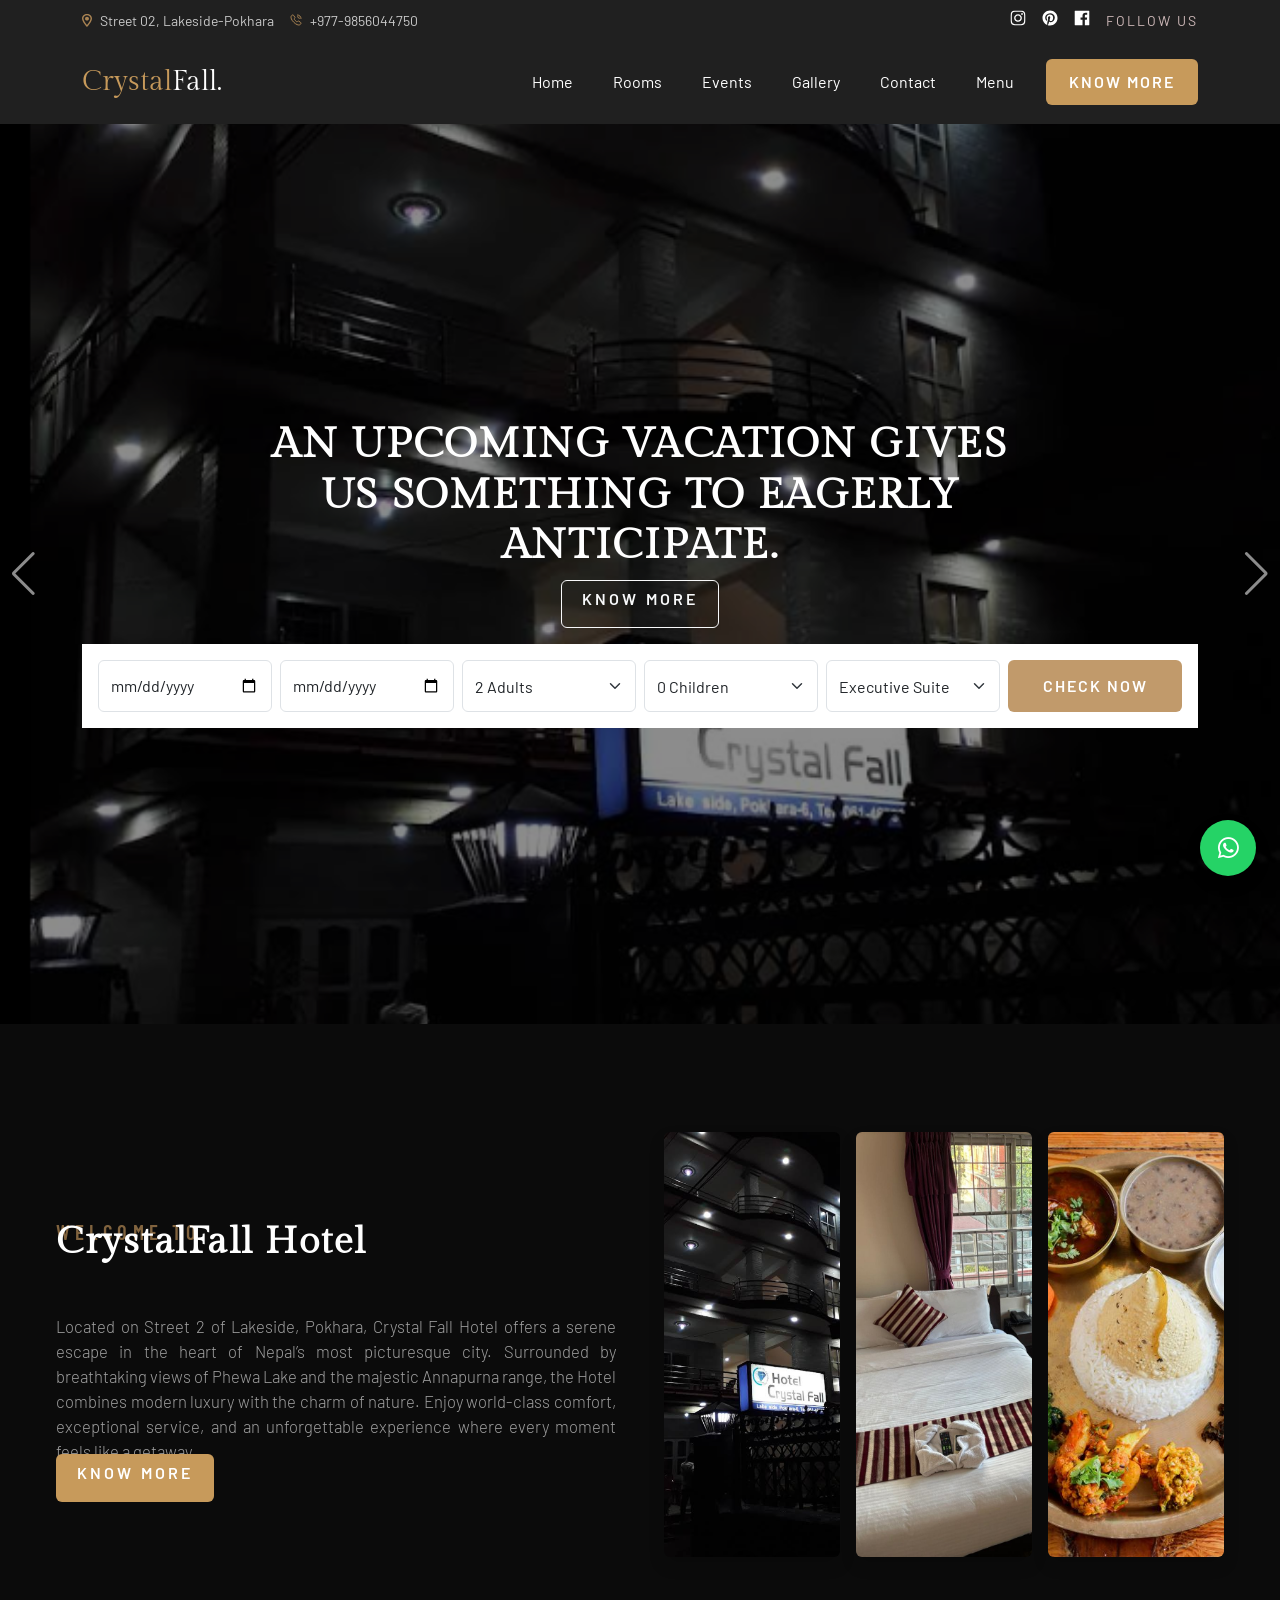
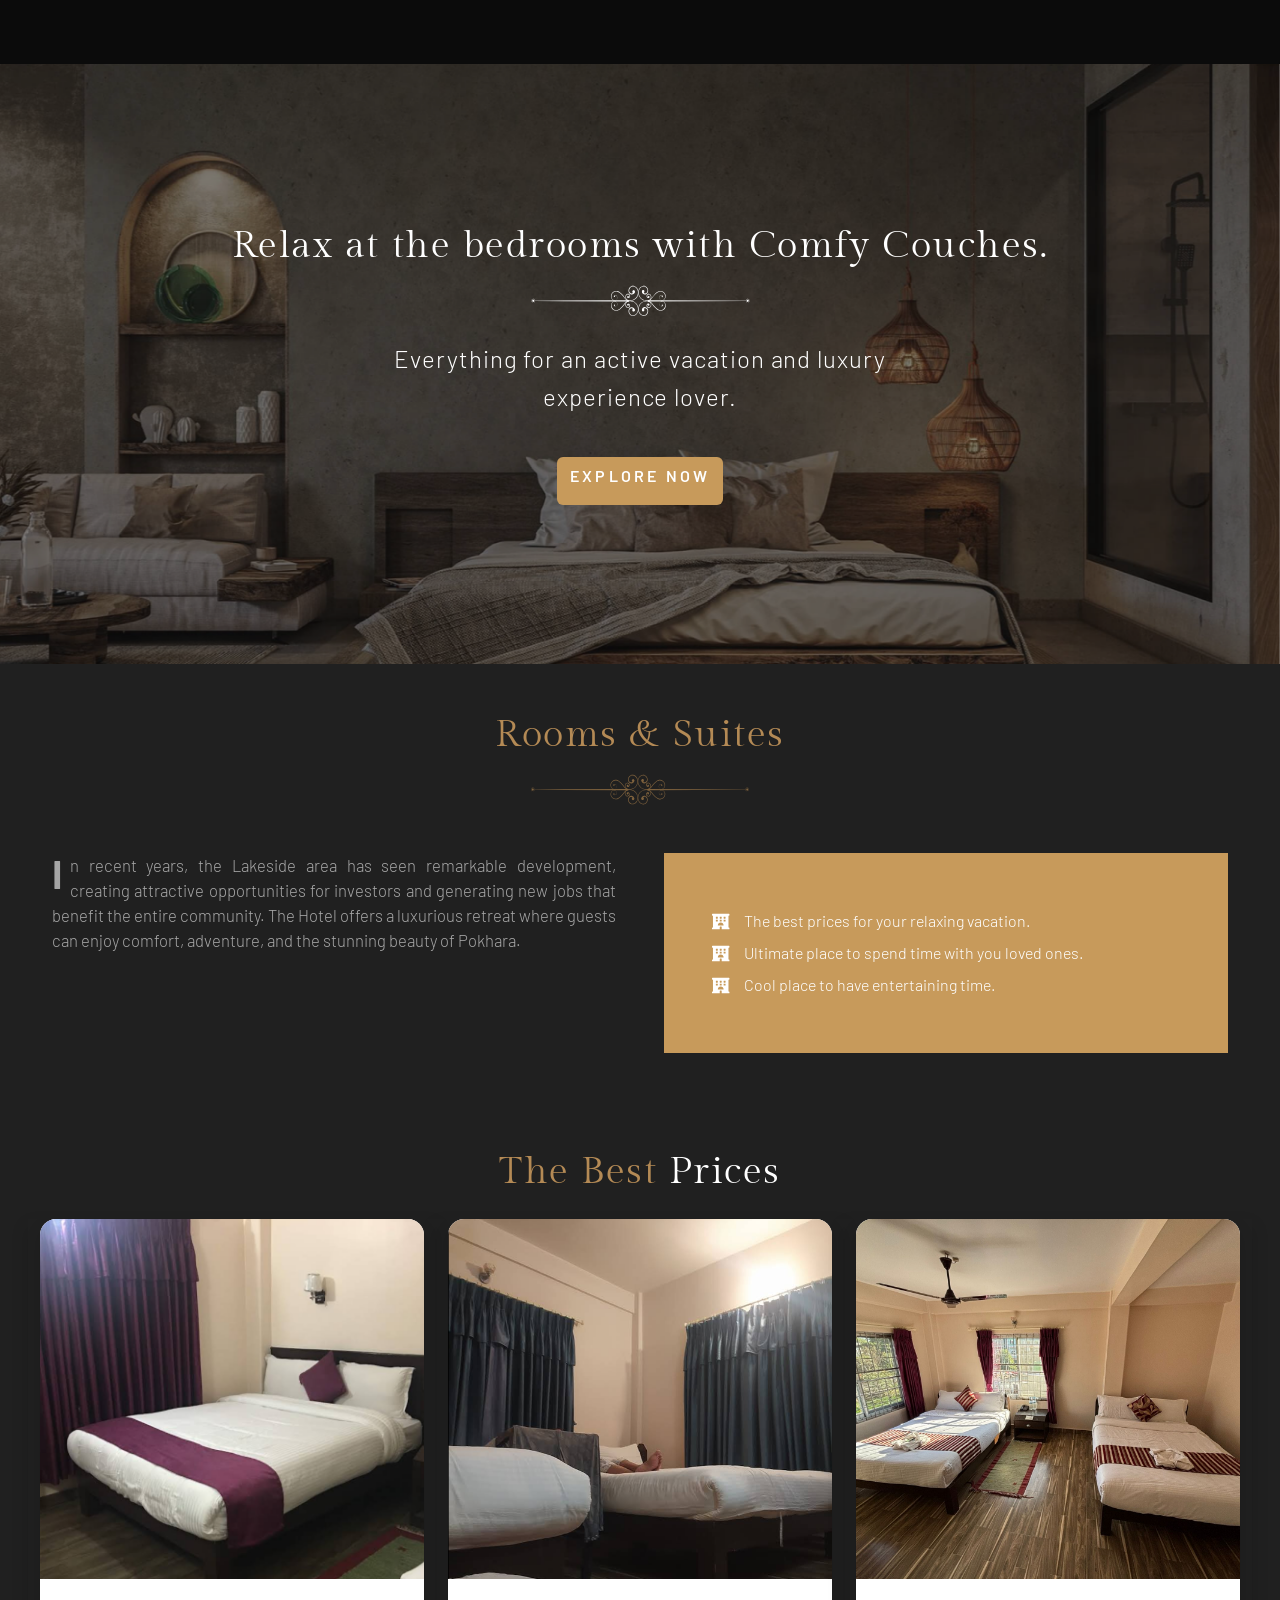
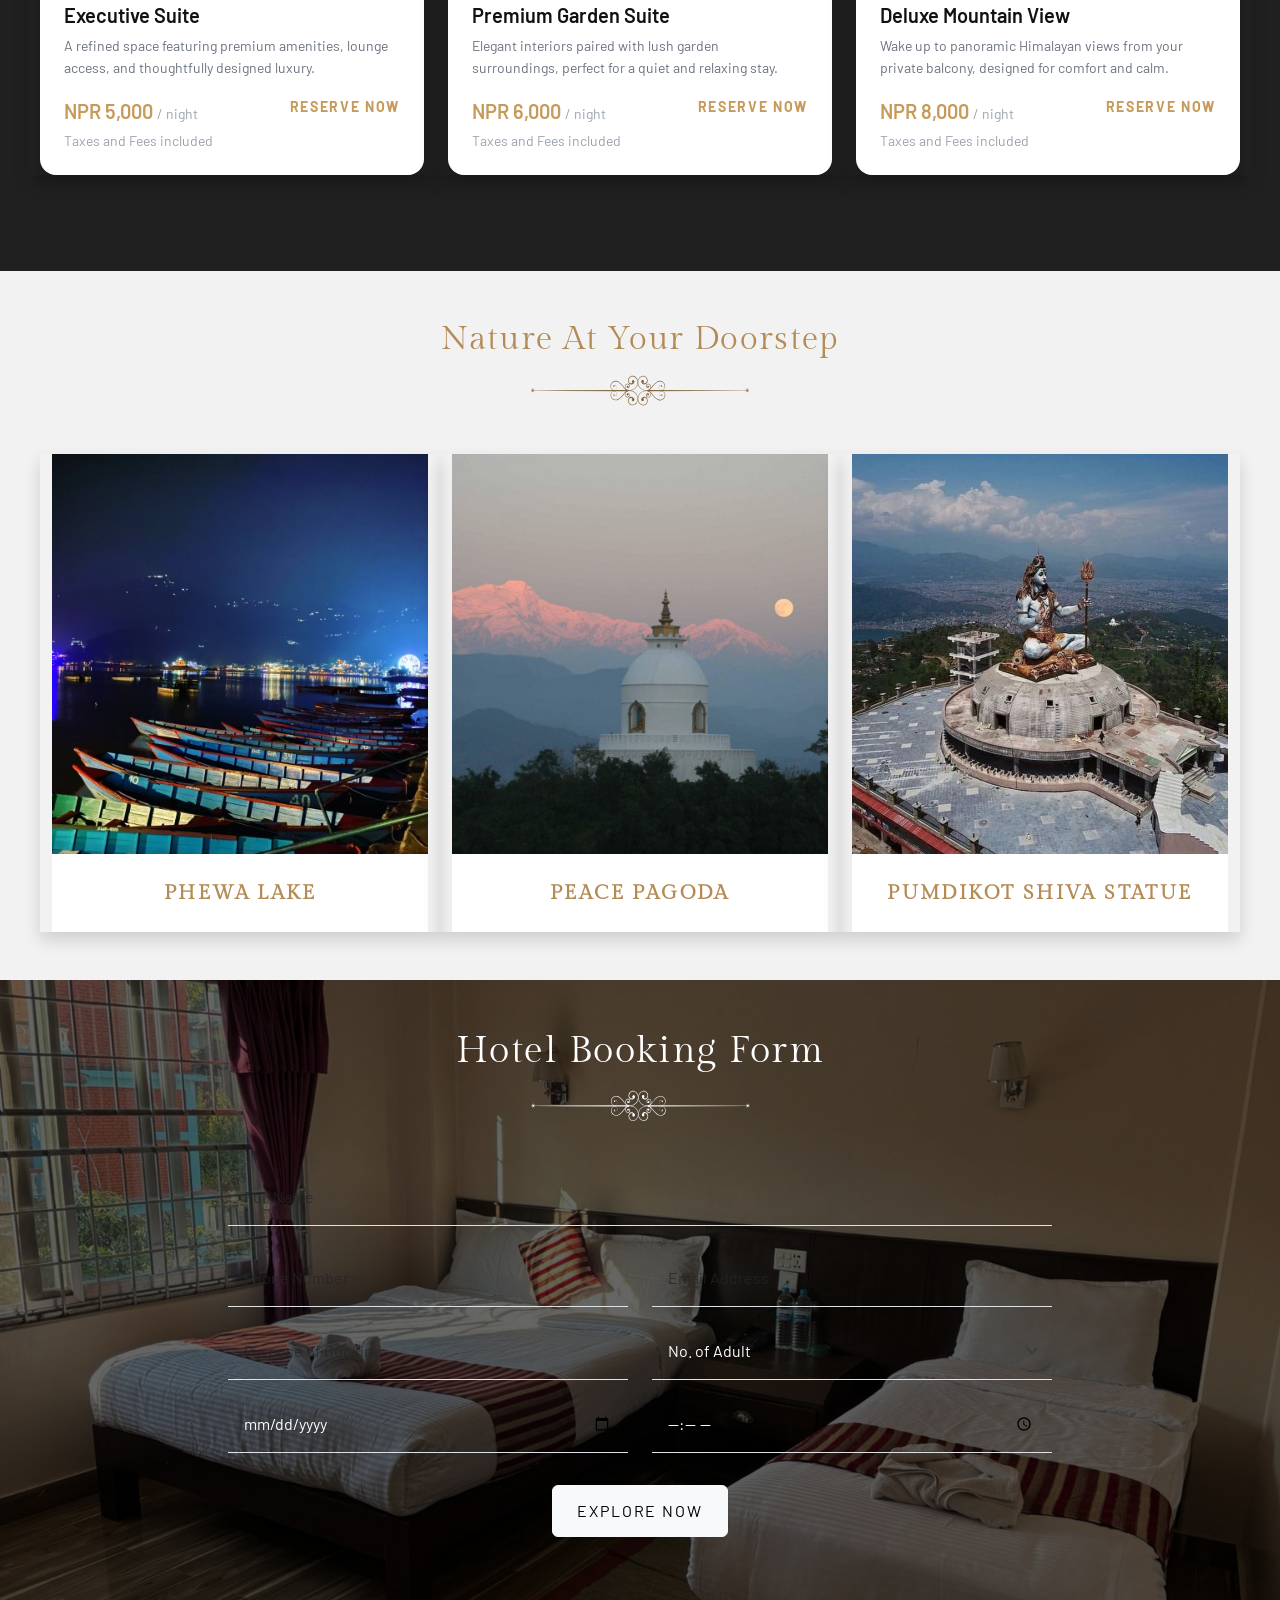
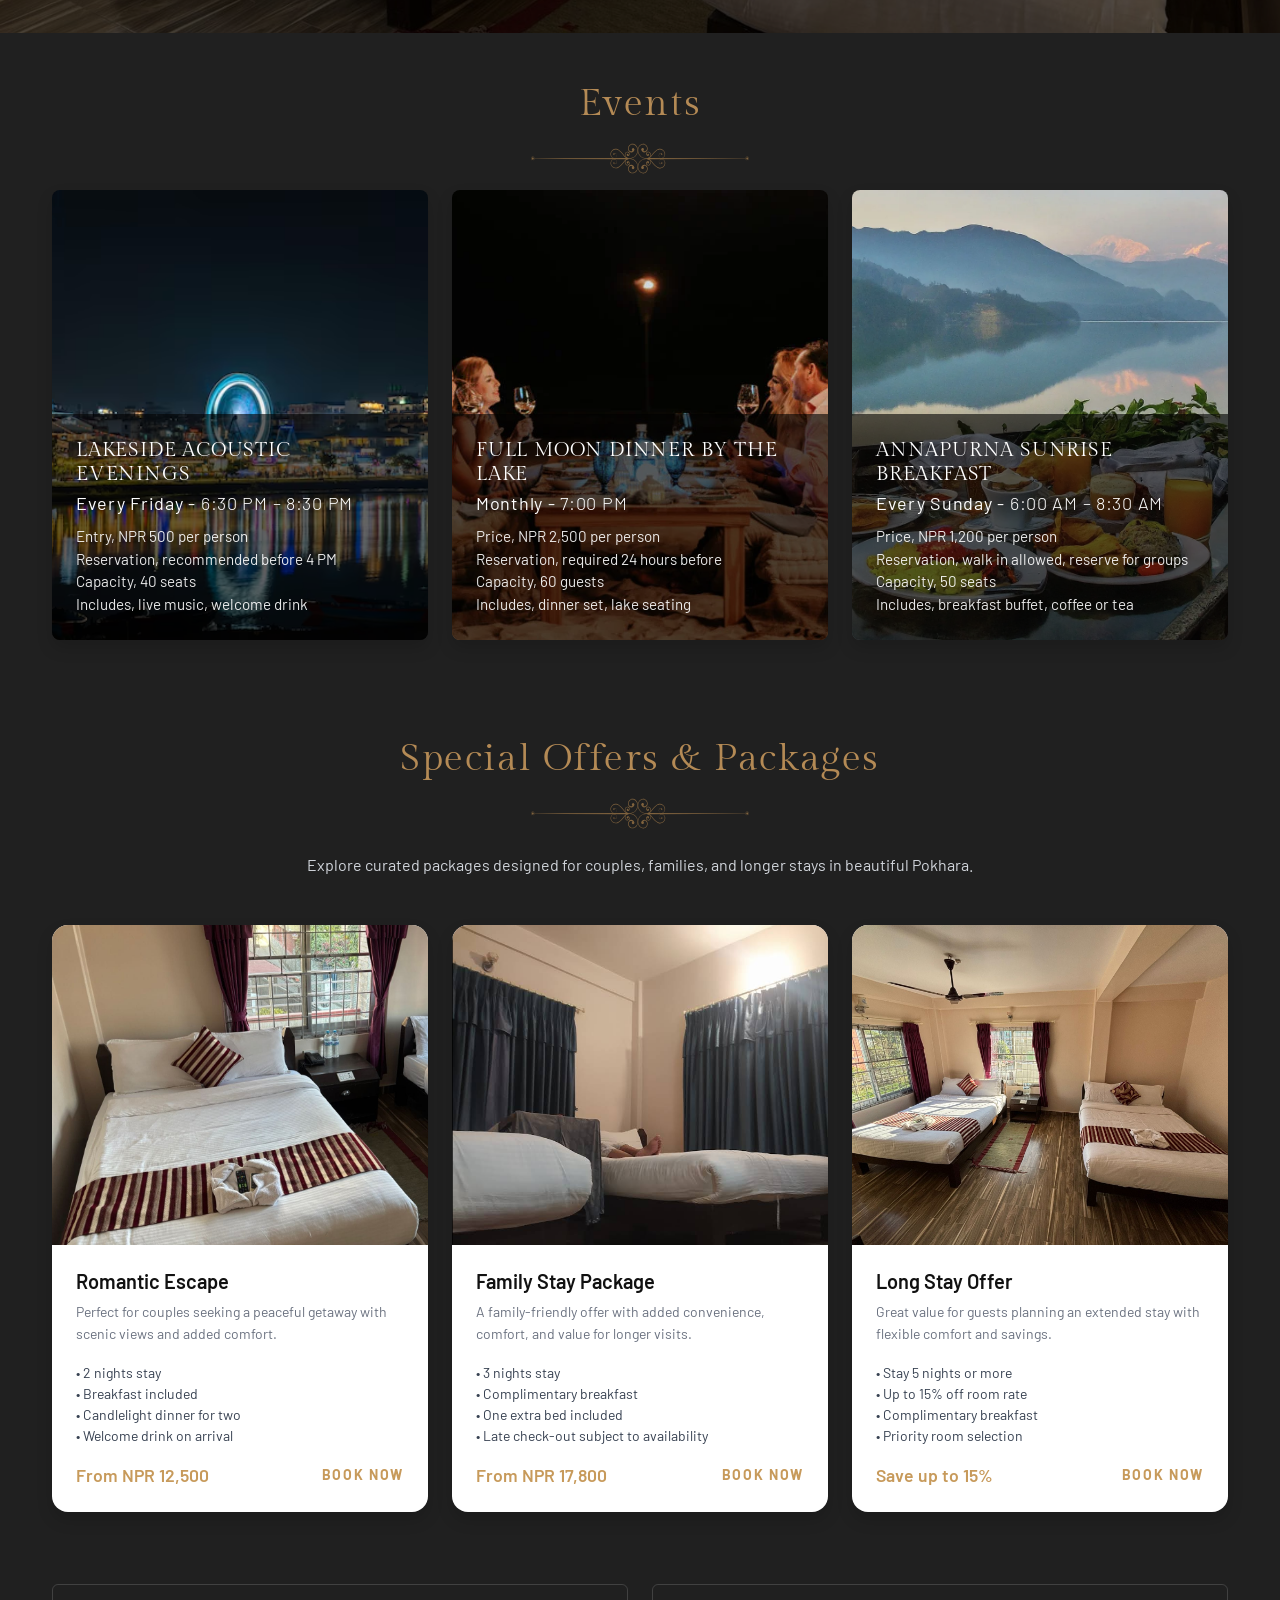
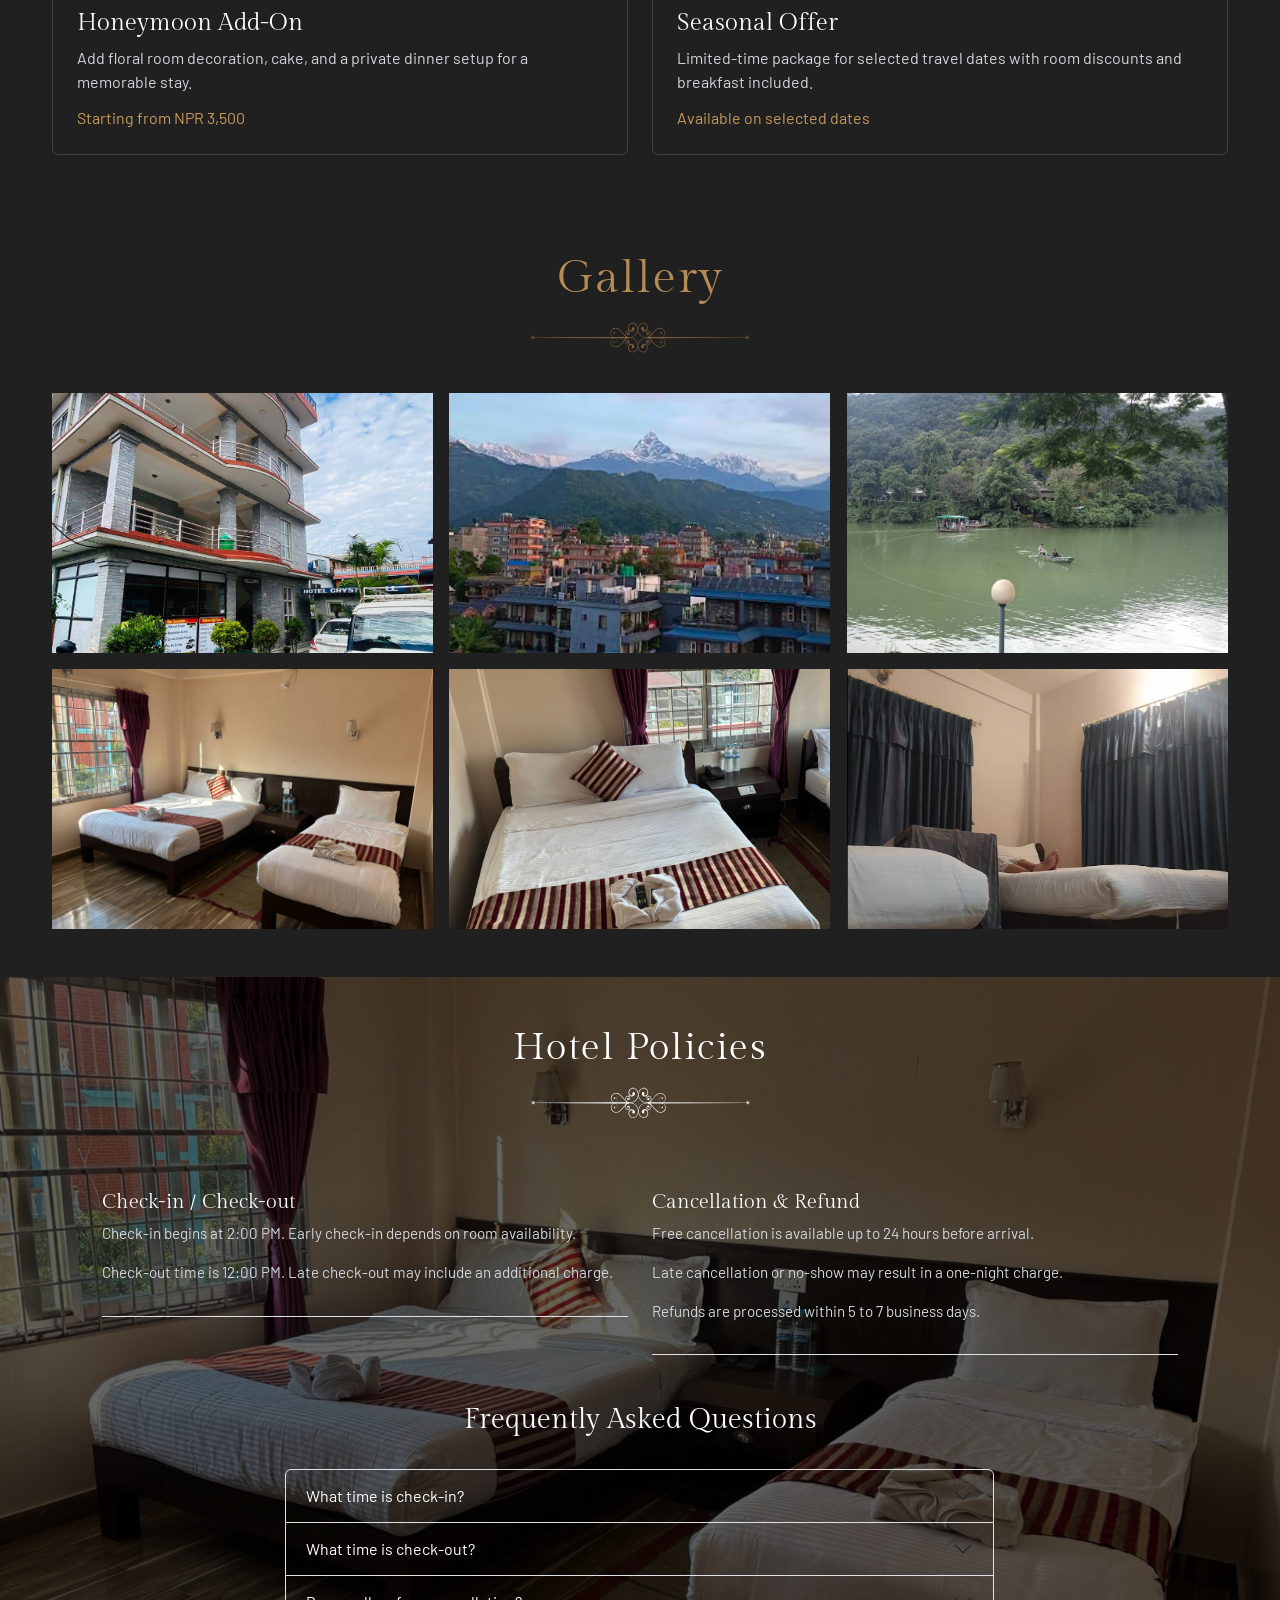
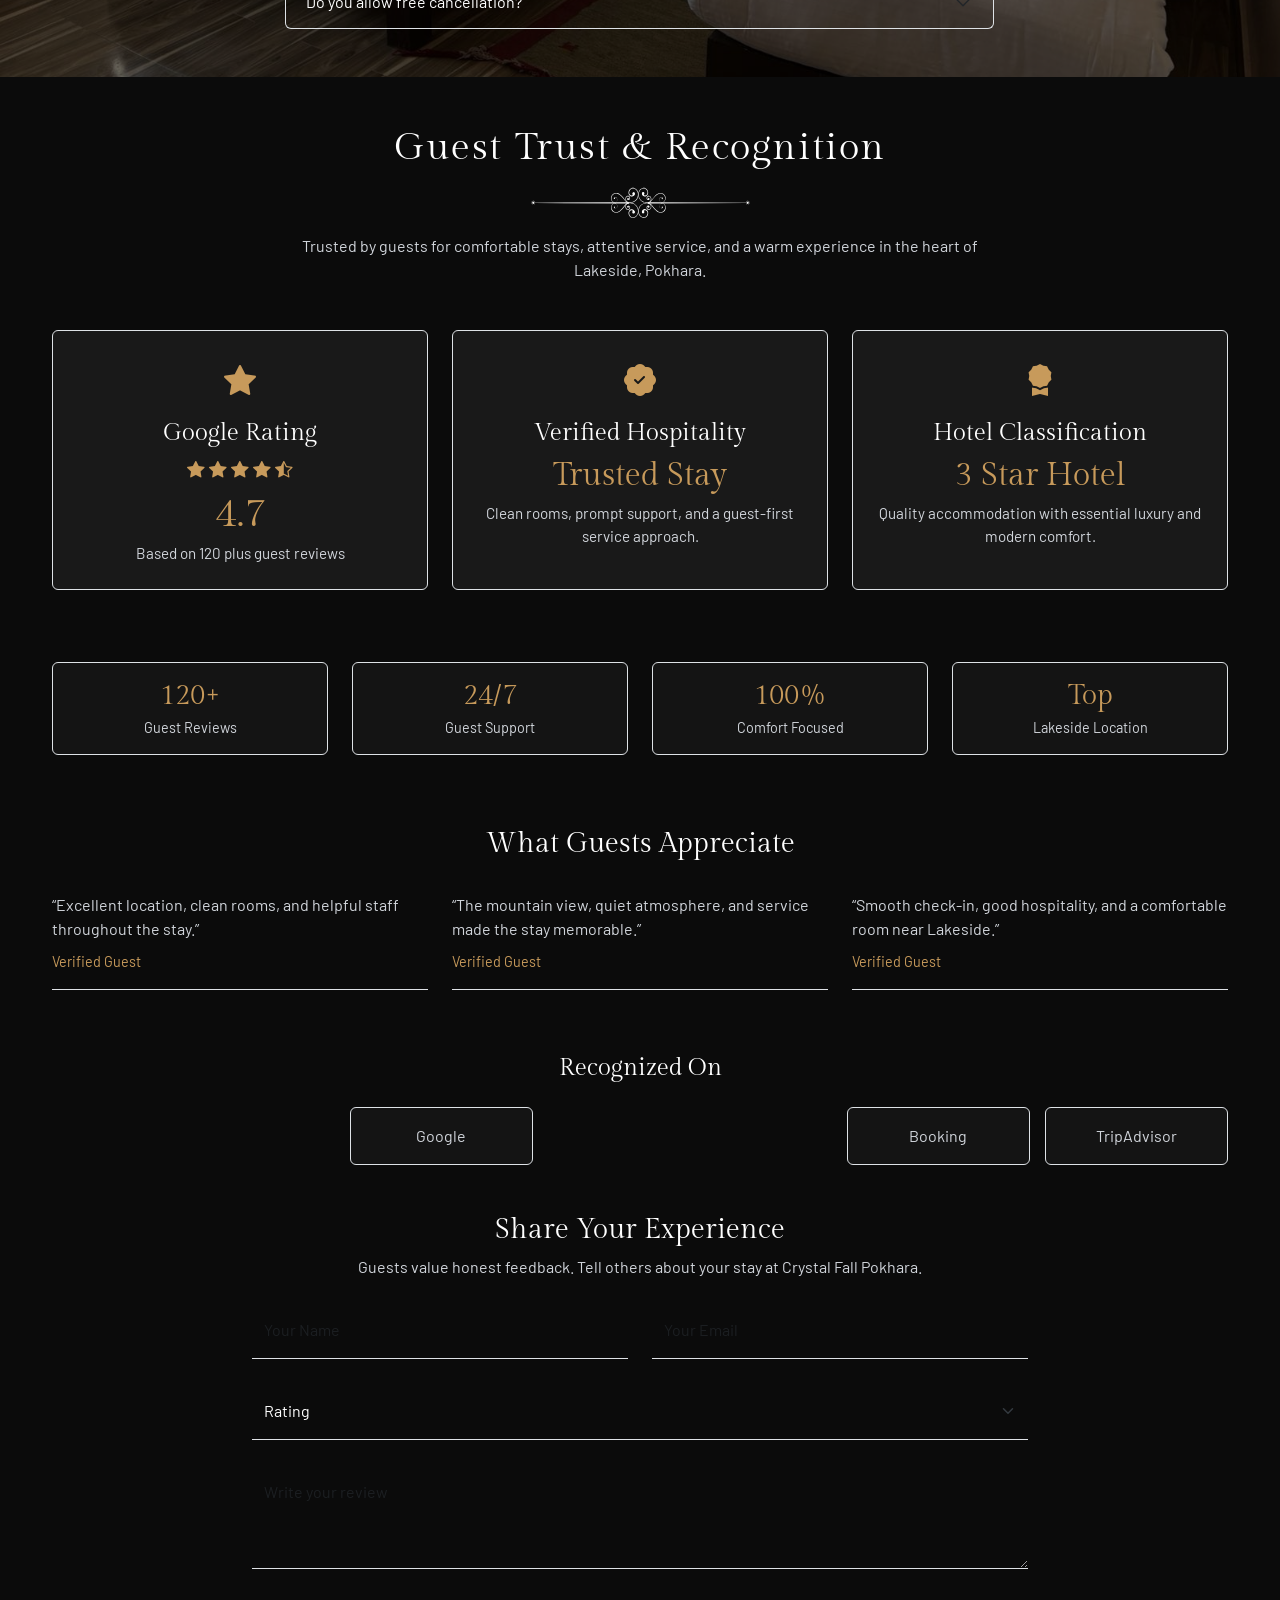
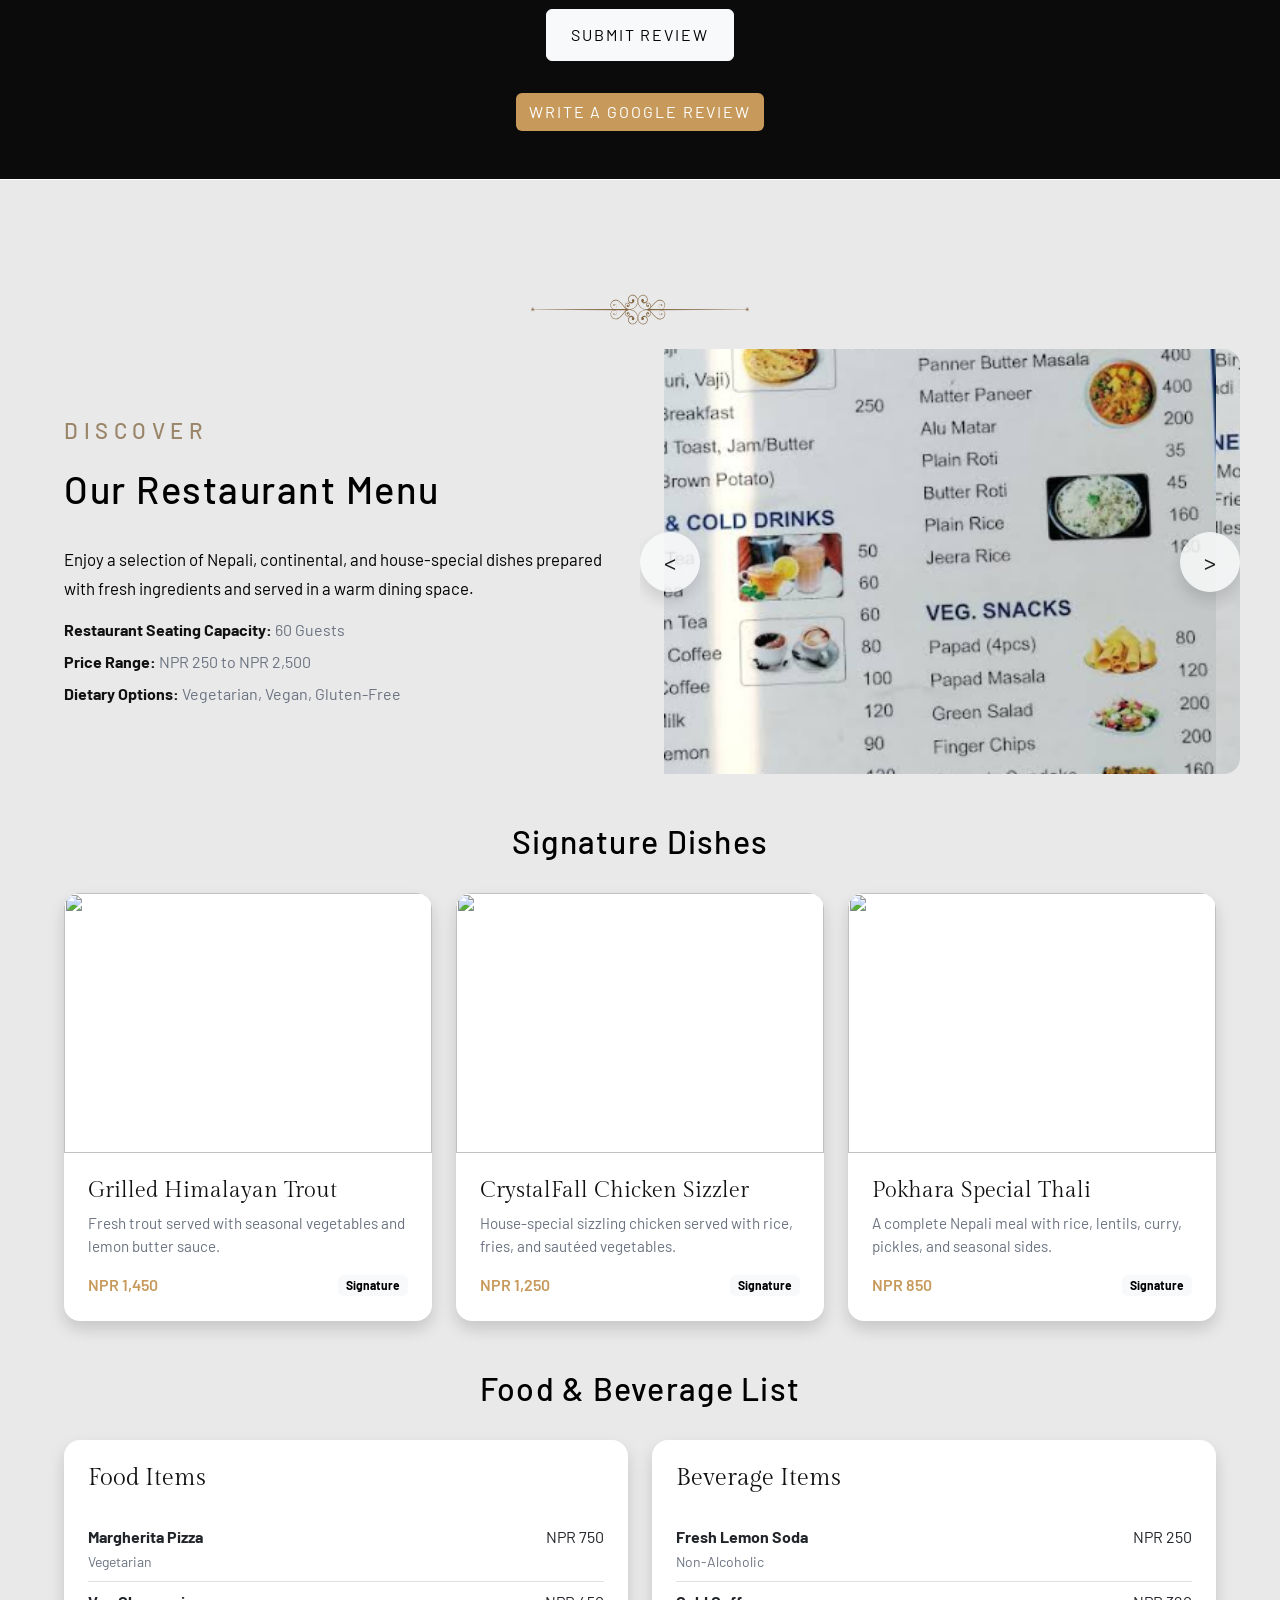
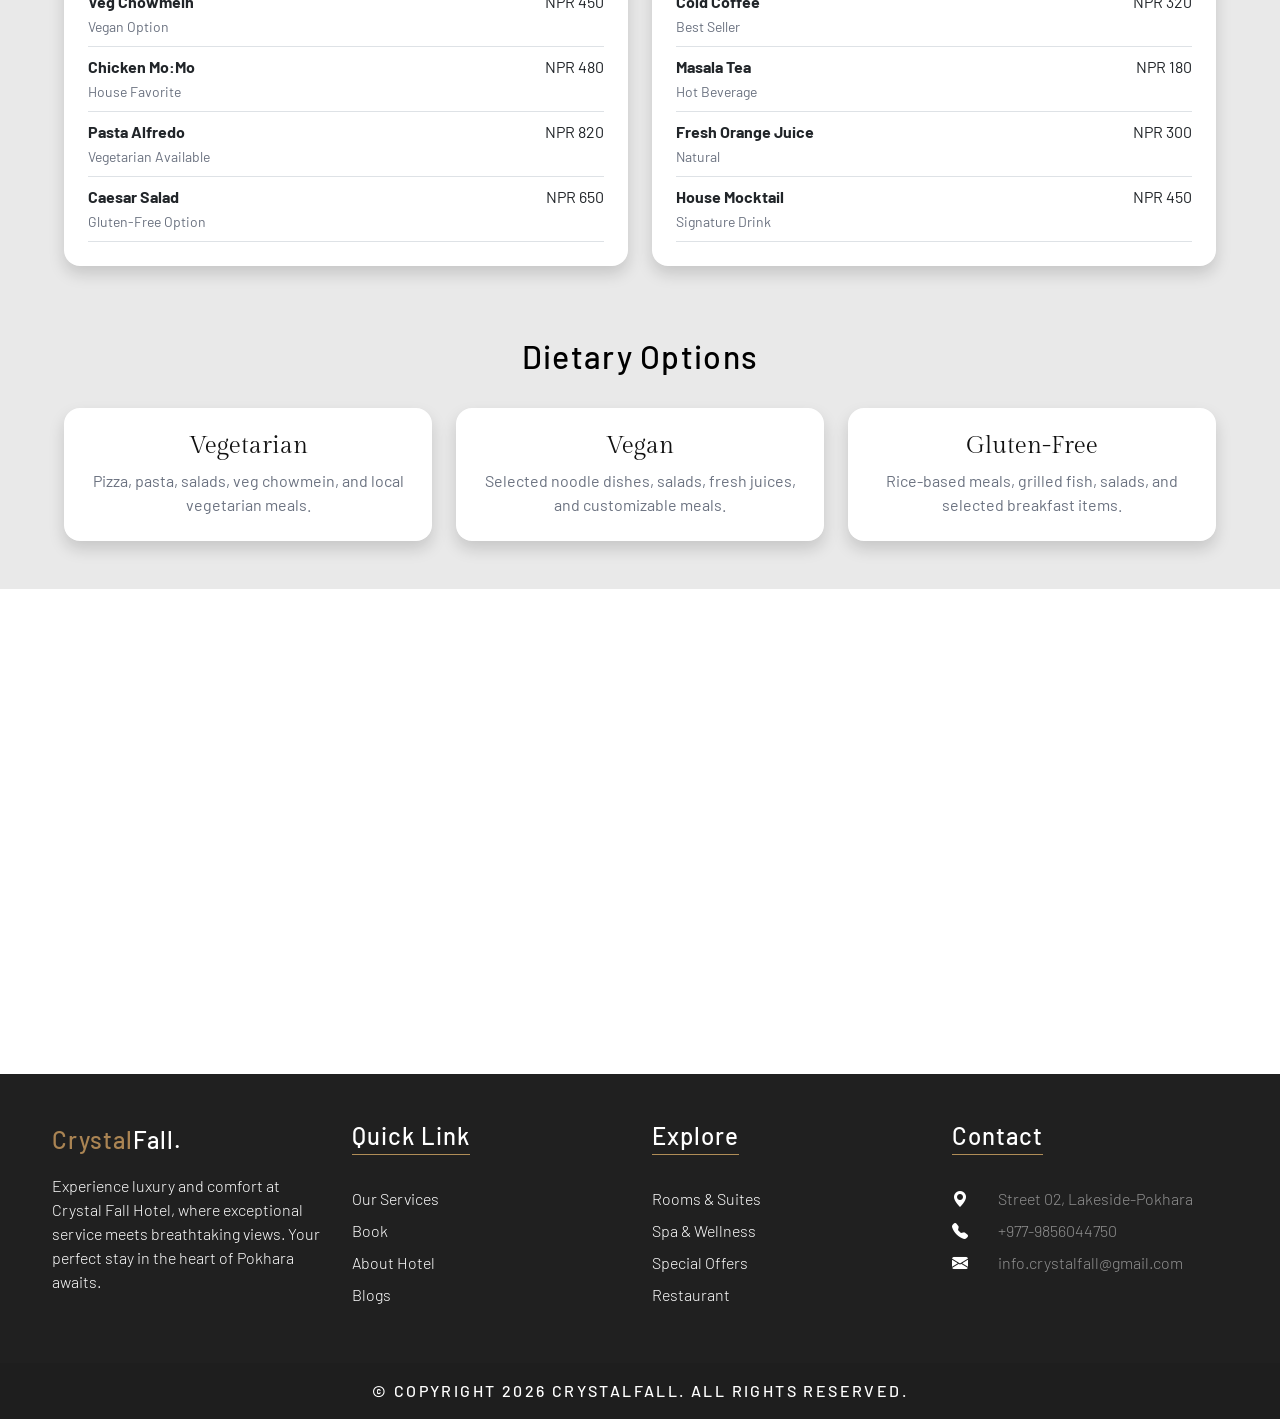
==== commit a73943ef: "add hotel schema json" ====
--- a/new_index.html
+++ b/new_index.html
@@ -1,60 +1,116 @@
 <!DOCTYPE html>
 <html lang="en">
 
-
- <head>
-    <meta charset="utf-8" />
-    <meta http-equiv="X-UA-Compatible" content="IE=edge" />
-    <title>CrystalFall.</title>
-    <meta name="description" content="" />
-    <meta name="viewport" content="width=device-width, initial-scale=1" />
-
-    <link rel="preconnect" href="https://fonts.googleapis.com" />
-    <link rel="preconnect" href="https://fonts.gstatic.com" crossorigin />
-    <meta property="og:title" content="CrystalFall Hotel | Luxury Stay in Pokhara" />
-    <meta
-      property="og:description"
-      content="Experience luxury, comfort, and breathtaking views at CrystalFall Hotel, Lakeside Pokhara."
-    />
-    <meta property="og:type" content="website" />
-    <meta property="og:url" content="https://hotel-crystal-fall.vercel.app" />
-    <meta
-      property="og:image"
-      content="https://hotel-crystal-fall.vercel.app/assets/images/header-image.png"
-    />
-    <meta property="og:site_name" content="CrystalFall Hotel" />
-    <meta property="og:image:width" content="1200" />
-    <meta property="og:image:height" content="630" />
-
-    <meta name="twitter:card" content="summary_large_image" />
-    <meta name="twitter:title" content="CrystalFall Hotel | Luxury Stay in Pokhara" />
-    <meta
-      name="twitter:description"
-      content="Luxury hotel in Lakeside Pokhara with lake & mountain views."
-    />
-    <meta
-      name="twitter:image"
-      content="https://hotel-crystal-fall.vercel.app/assets/images/header-image.png"
-    />
-
-    <link
-      rel="stylesheet"
-      href="https://cdnjs.cloudflare.com/ajax/libs/font-awesome/6.4.0/css/all.min.css"
-      integrity="sha512-iecdLmaskl7CVkqkXNQ/ZH/XLlvWZOJyj7Yy7tcenmpD1ypASozpmT/E0iPtmFIB46ZmdtAc9eNBvH0H/ZpiBw=="
-      crossorigin="anonymous"
-      referrerpolicy="no-referrer"
-    />
-    
-<link href="https://cdn.jsdelivr.net/npm/bootstrap@5.3.3/dist/css/bootstrap.min.css" rel="stylesheet">
-<script src="https://cdn.jsdelivr.net/npm/bootstrap@5.3.3/dist/js/bootstrap.bundle.min.js"></script>
-<link rel="stylesheet" href="https://cdnjs.cloudflare.com/ajax/libs/font-awesome/6.5.1/css/all.min.css">
-<link href="https://cdn.jsdelivr.net/npm/bootstrap-icons@1.11.3/font/bootstrap-icons.css" rel="stylesheet">
-<link href="https://fonts.googleapis.com/css2?family=Barlow:wght@300;400;500;600;700&family=Barlow+Condensed:wght@400;500;600&family=Gilda+Display:ital,wght@0,400;0,500;0,600;0,700;1,400;1,500;1,600;1,700&display=swap" rel="stylesheet">
-<link rel="stylesheet" href="./assets/css/style.css">  
-
-<link rel="stylesheet" href="https://cdn.jsdelivr.net/npm/swiper@11/swiper-bundle.min.css" />
-<script src="https://cdn.jsdelivr.net/npm/swiper@11/swiper-bundle.min.js"></script>
-  </head>
+<head>
+  <meta charset="utf-8" />
+  <meta http-equiv="X-UA-Compatible" content="IE=edge" />
+  <title>CrystalFall.</title>
+  <meta name="description" content="" />
+  <meta name="viewport" content="width=device-width, initial-scale=1" />
+
+  <link rel="preconnect" href="https://fonts.googleapis.com" />
+  <link rel="preconnect" href="https://fonts.gstatic.com" crossorigin />
+
+  <meta property="og:title" content="CrystalFall Hotel | Luxury Stay in Pokhara" />
+  <meta
+    property="og:description"
+    content="Experience luxury, comfort, and breathtaking views at CrystalFall Hotel, Lakeside Pokhara."
+  />
+  <meta property="og:type" content="website" />
+  <meta property="og:url" content="https://hotel-crystal-fall.vercel.app" />
+  <meta
+    property="og:image"
+    content="https://hotel-crystal-fall.vercel.app/assets/images/header-image.png"
+  />
+  <meta property="og:site_name" content="CrystalFall Hotel" />
+  <meta property="og:image:width" content="1200" />
+  <meta property="og:image:height" content="630" />
+
+  <meta name="twitter:card" content="summary_large_image" />
+  <meta
+    name="twitter:title"
+    content="CrystalFall Hotel | Luxury Stay in Pokhara"
+  />
+  <meta
+    name="twitter:description"
+    content="Luxury hotel in Lakeside Pokhara with lake & mountain views."
+  />
+  <meta
+    name="twitter:image"
+    content="https://hotel-crystal-fall.vercel.app/assets/images/header-image.png"
+  />
+
+  <link
+    rel="stylesheet"
+    href="https://cdnjs.cloudflare.com/ajax/libs/font-awesome/6.4.0/css/all.min.css"
+    crossorigin="anonymous"
+    referrerpolicy="no-referrer"
+  />
+
+  <link
+    href="https://cdn.jsdelivr.net/npm/bootstrap@5.3.3/dist/css/bootstrap.min.css"
+    rel="stylesheet"
+  />
+  <script src="https://cdn.jsdelivr.net/npm/bootstrap@5.3.3/dist/js/bootstrap.bundle.min.js"></script>
+
+  <link
+    rel="stylesheet"
+    href="https://cdnjs.cloudflare.com/ajax/libs/font-awesome/6.5.1/css/all.min.css"
+  />
+  <link
+    href="https://cdn.jsdelivr.net/npm/bootstrap-icons@1.11.3/font/bootstrap-icons.css"
+    rel="stylesheet"
+  />
+
+  <link
+    href="https://fonts.googleapis.com/css2?family=Barlow:wght@300;400;500;600;700&family=Barlow+Condensed:wght@400;500;600&family=Gilda+Display:ital,wght@0,400;0,500;0,600;0,700;1,400;1,500;1,600;1,700&display=swap"
+    rel="stylesheet"
+  />
+
+  <link rel="stylesheet" href="./assets/css/style.css" />
+
+  <link
+    rel="stylesheet"
+    href="https://cdn.jsdelivr.net/npm/swiper@11/swiper-bundle.min.css"
+  />
+  <script src="https://cdn.jsdelivr.net/npm/swiper@11/swiper-bundle.min.js"></script>
+
+  <script type="application/ld+json">
+    {
+      "@context": "https://schema.org",
+      "@type": "Hotel",
+      "@id": "https://hotel-crystal-fall.vercel.app/#hotel",
+      "name": "CrystalFall Hotel",
+      "url": "https://hotel-crystal-fall.vercel.app",
+      "image": "https://hotel-crystal-fall.vercel.app/assets/images/header-image.png",
+      "description": "Luxury hotel in Lakeside Pokhara with lake and mountain views.",
+      "address": {
+        "@type": "PostalAddress",
+        "streetAddress": "Lakeside",
+        "addressLocality": "Pokhara",
+        "addressCountry": "NP"
+      },
+      "priceRange": "$$",
+      "amenityFeature": [
+        {
+          "@type": "LocationFeatureSpecification",
+          "name": "Free WiFi",
+          "value": true
+        },
+        {
+          "@type": "LocationFeatureSpecification",
+          "name": "Restaurant",
+          "value": true
+        },
+        {
+          "@type": "LocationFeatureSpecification",
+          "name": "Parking",
+          "value": true
+        }
+      ]
+    }
+  </script>
+</head>
 
 <body>
 <header class="sticky-top bg-nero text-whit">
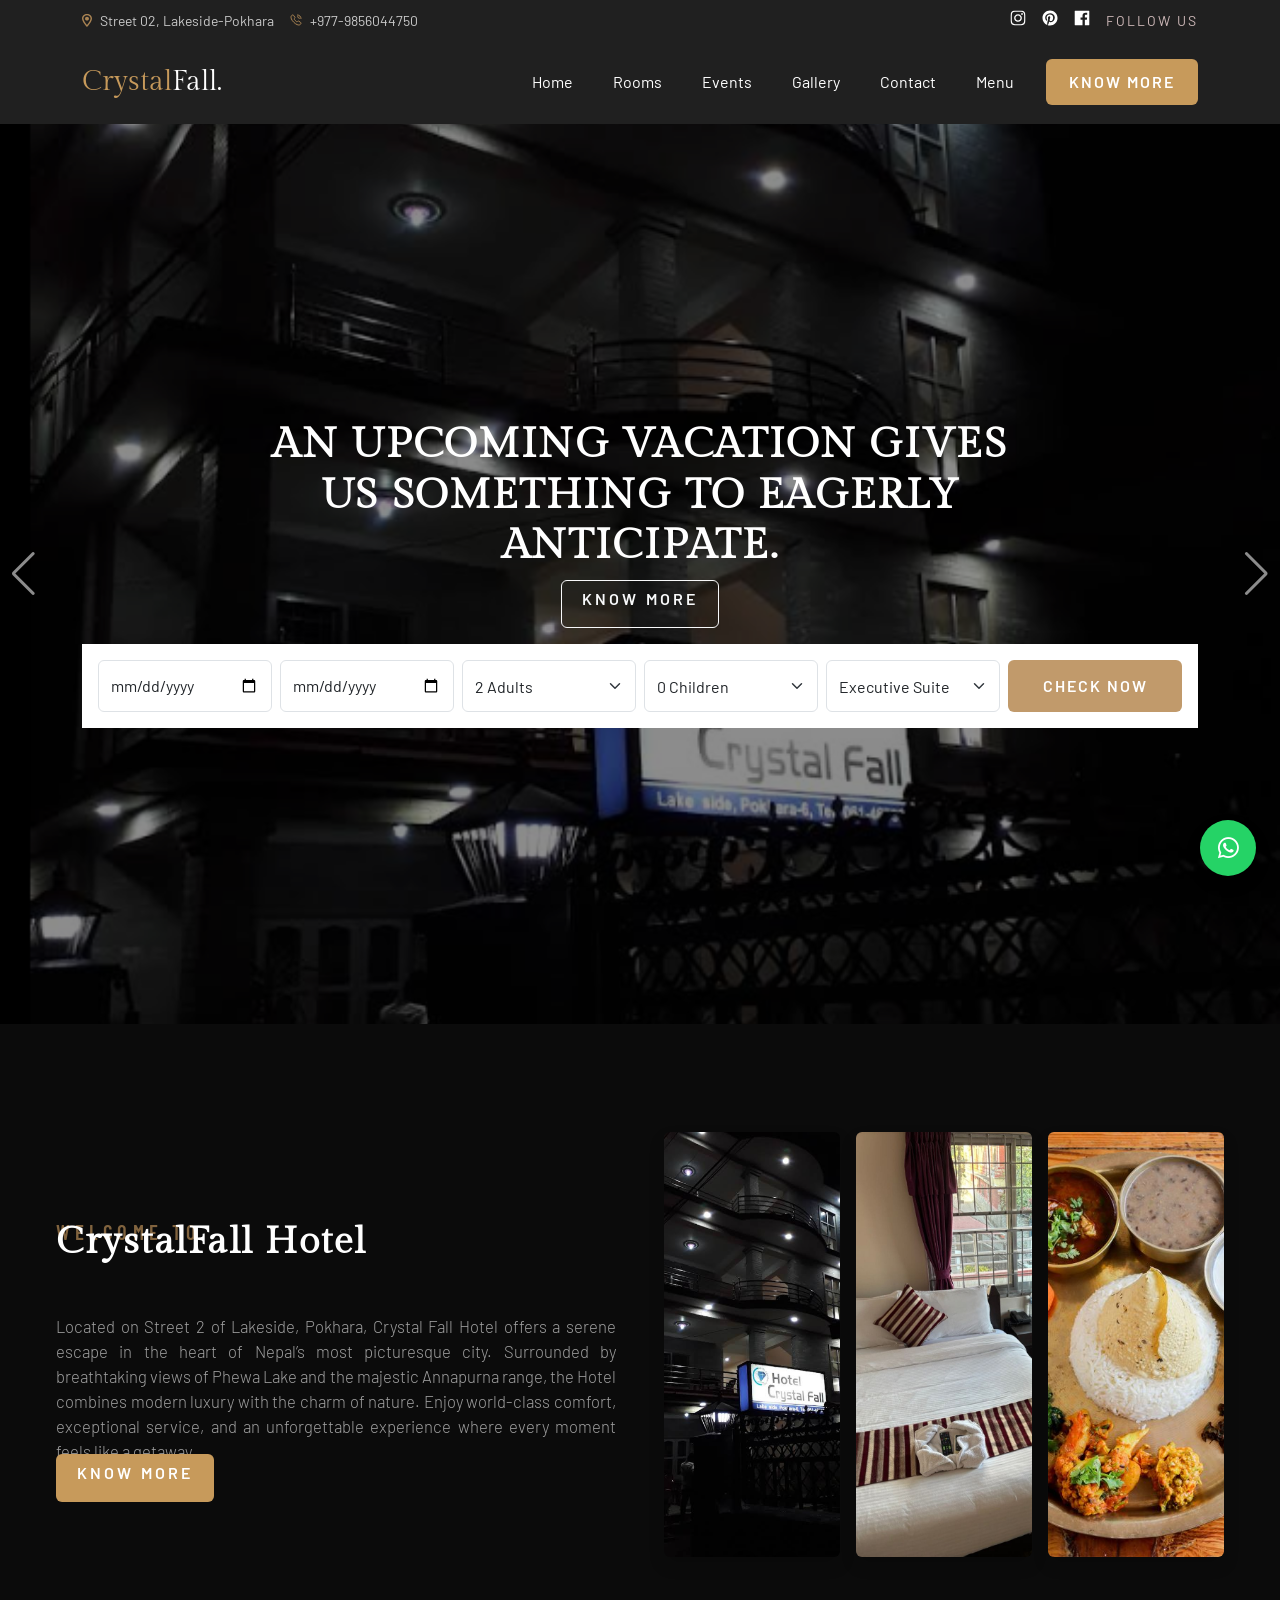
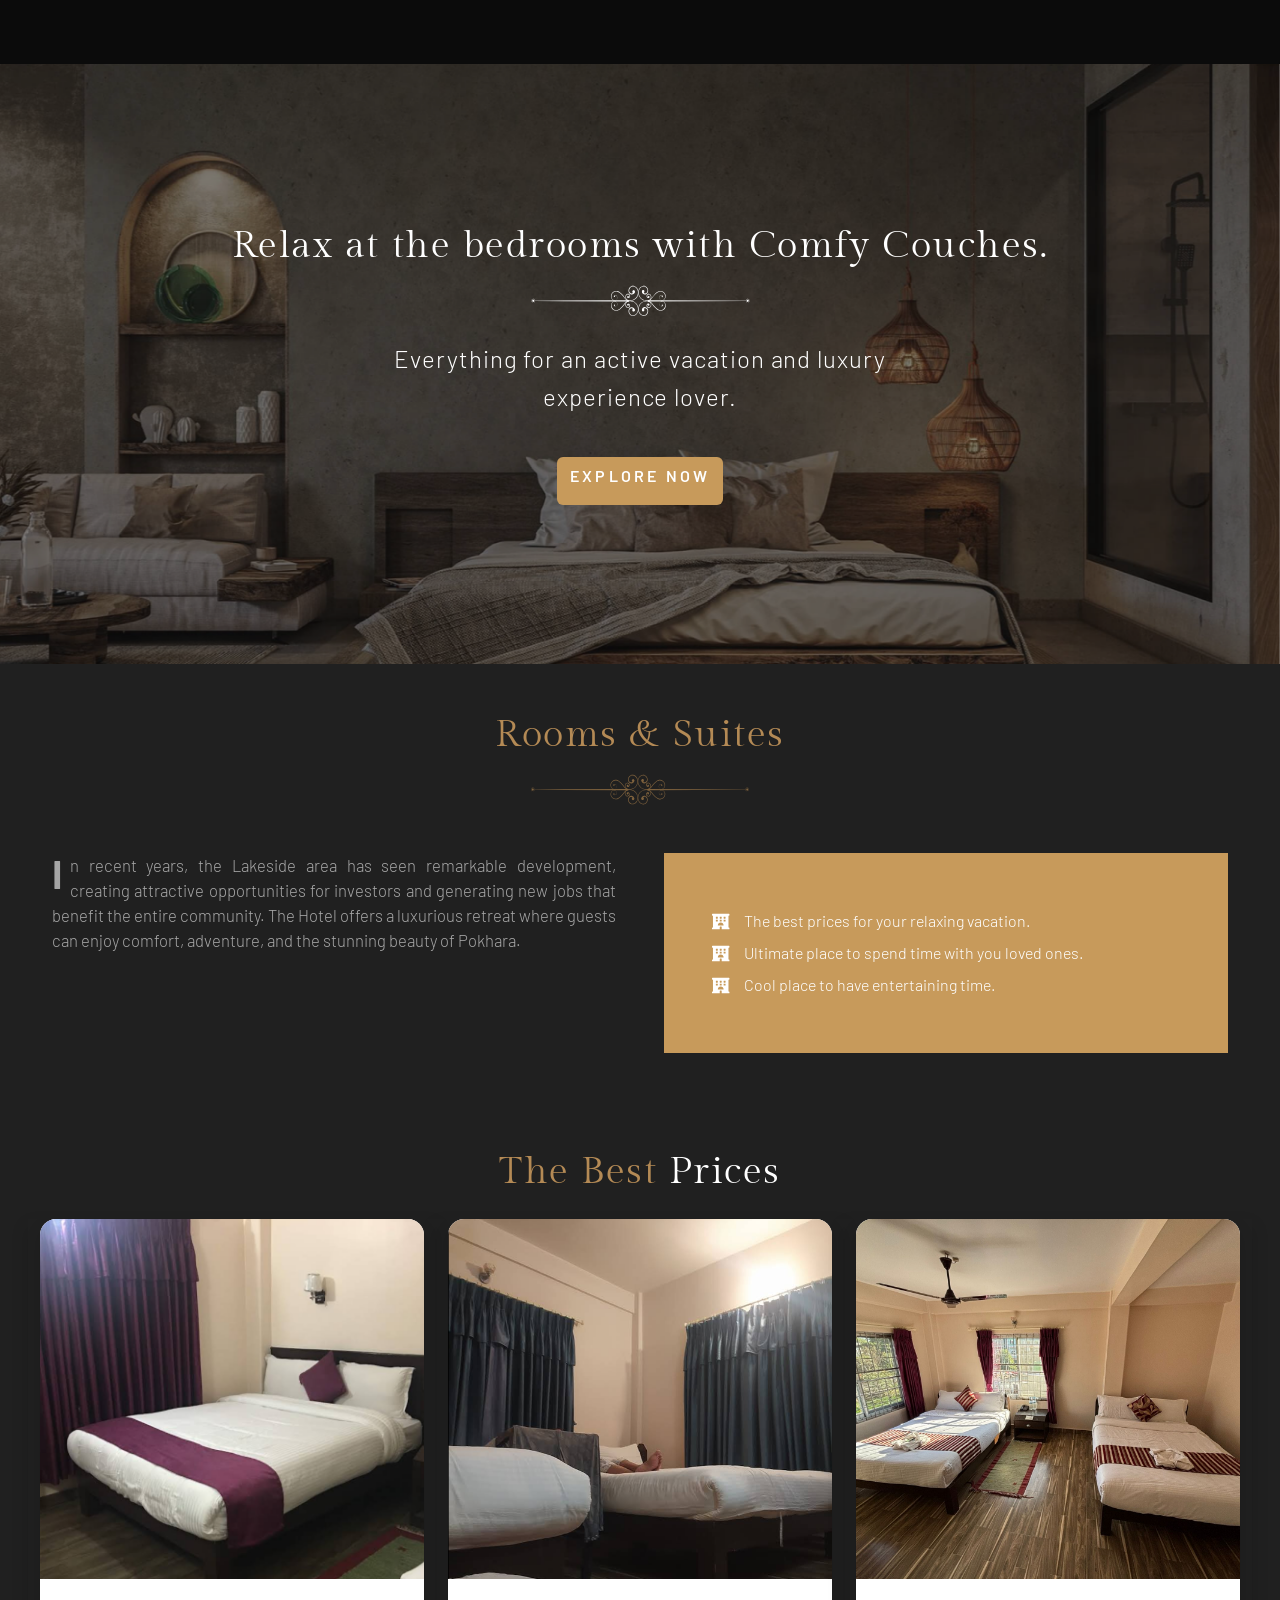
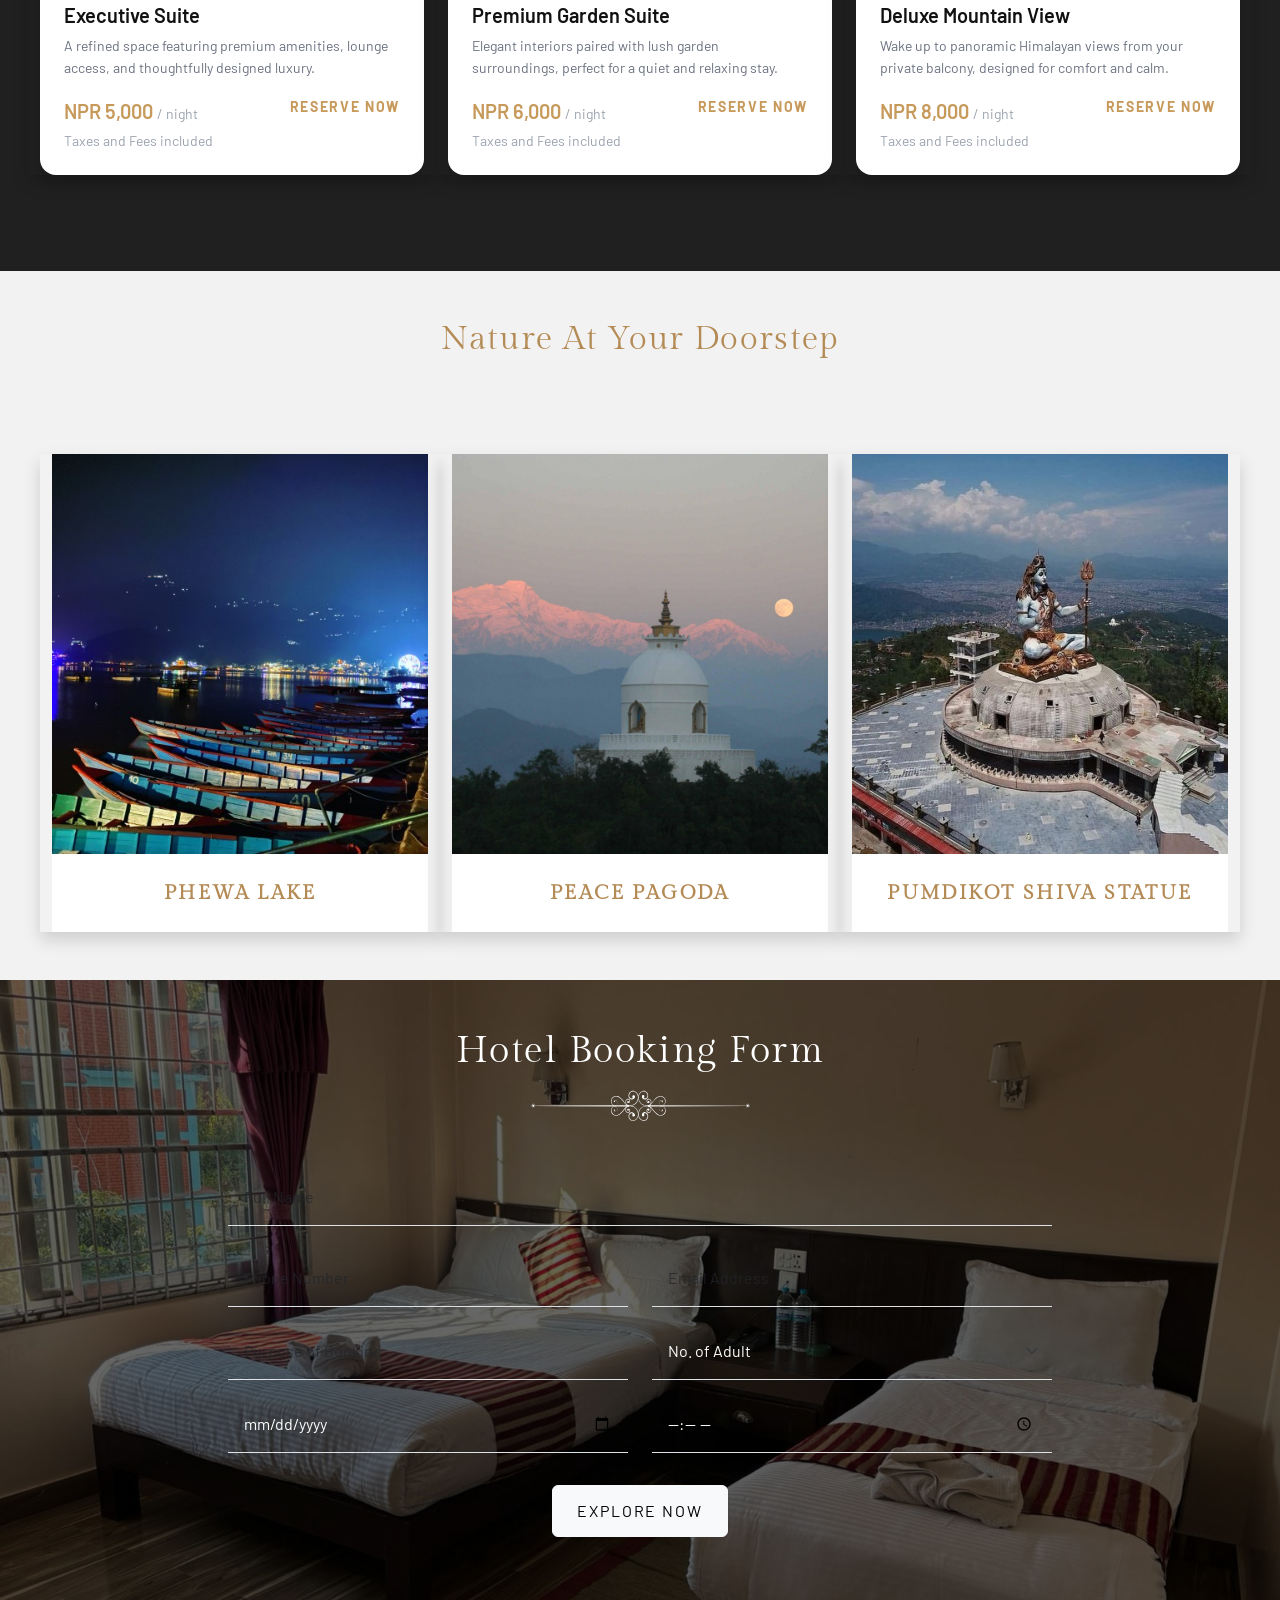
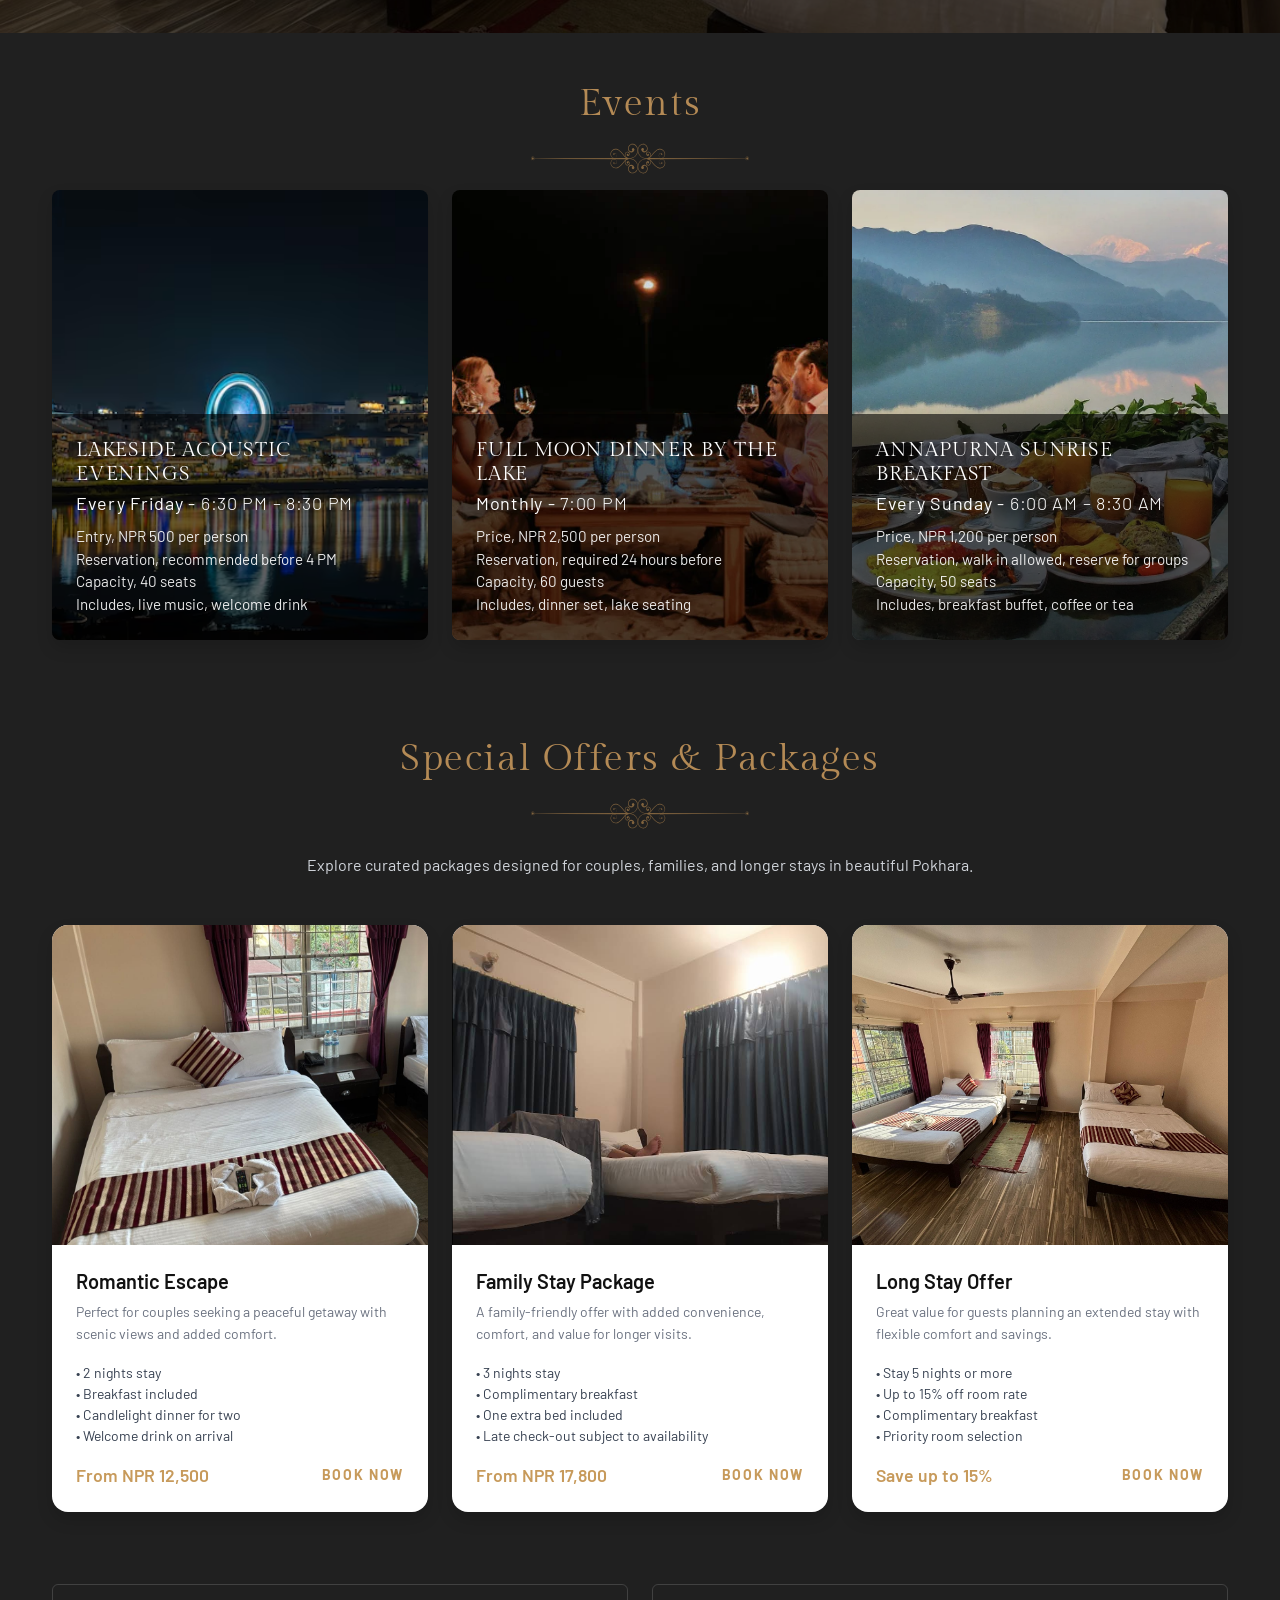
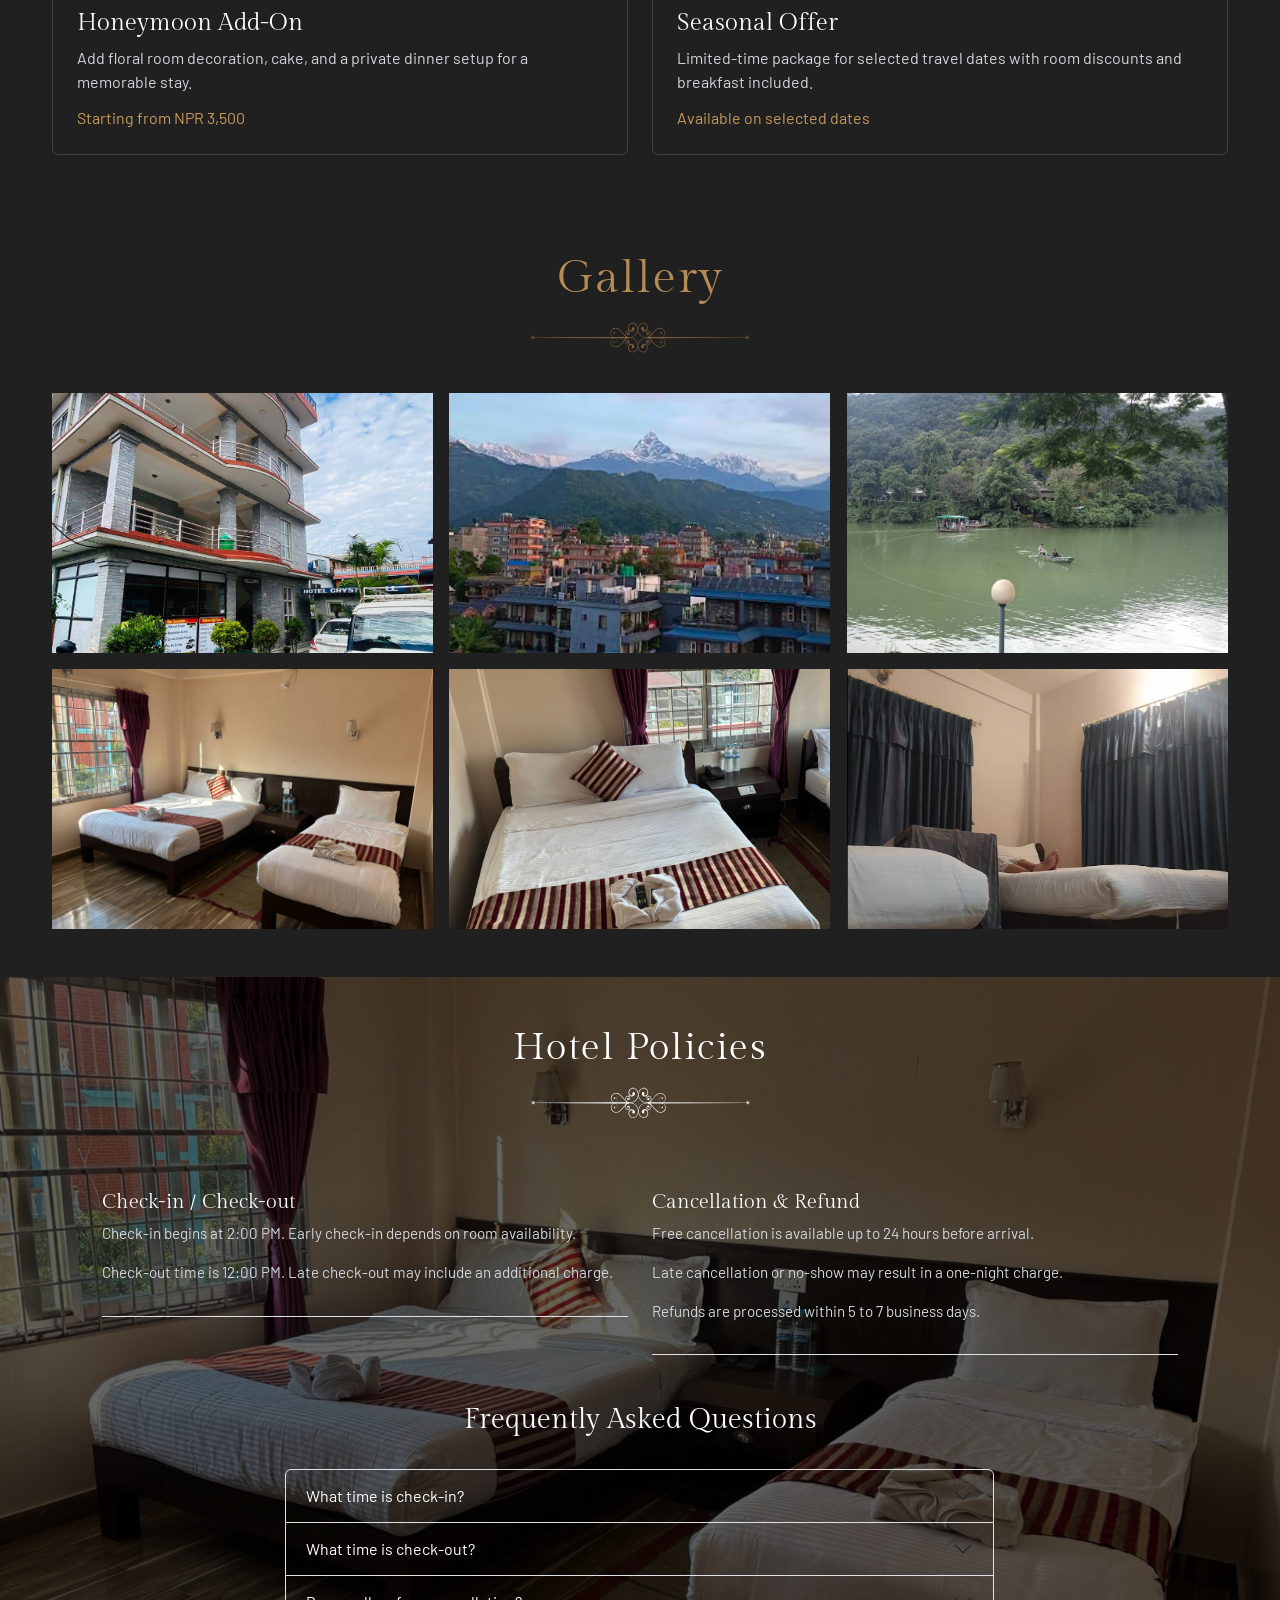
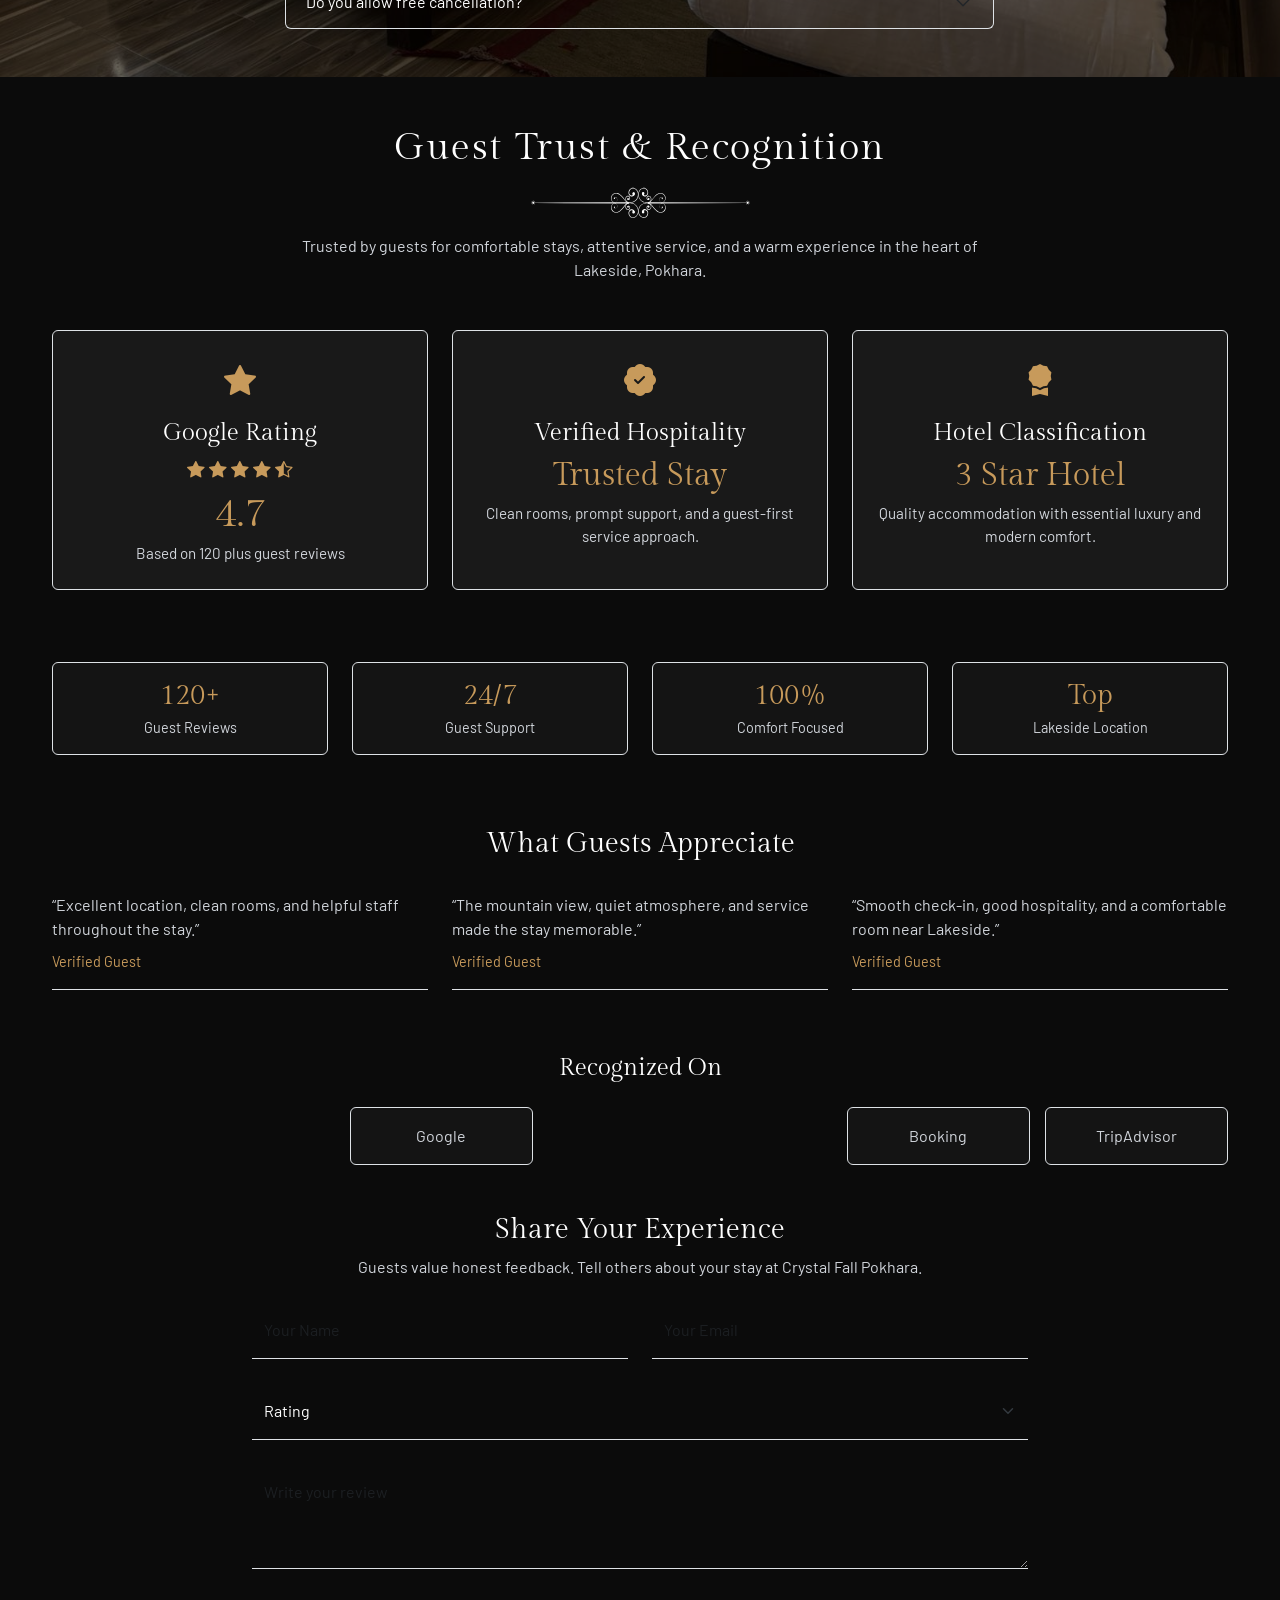
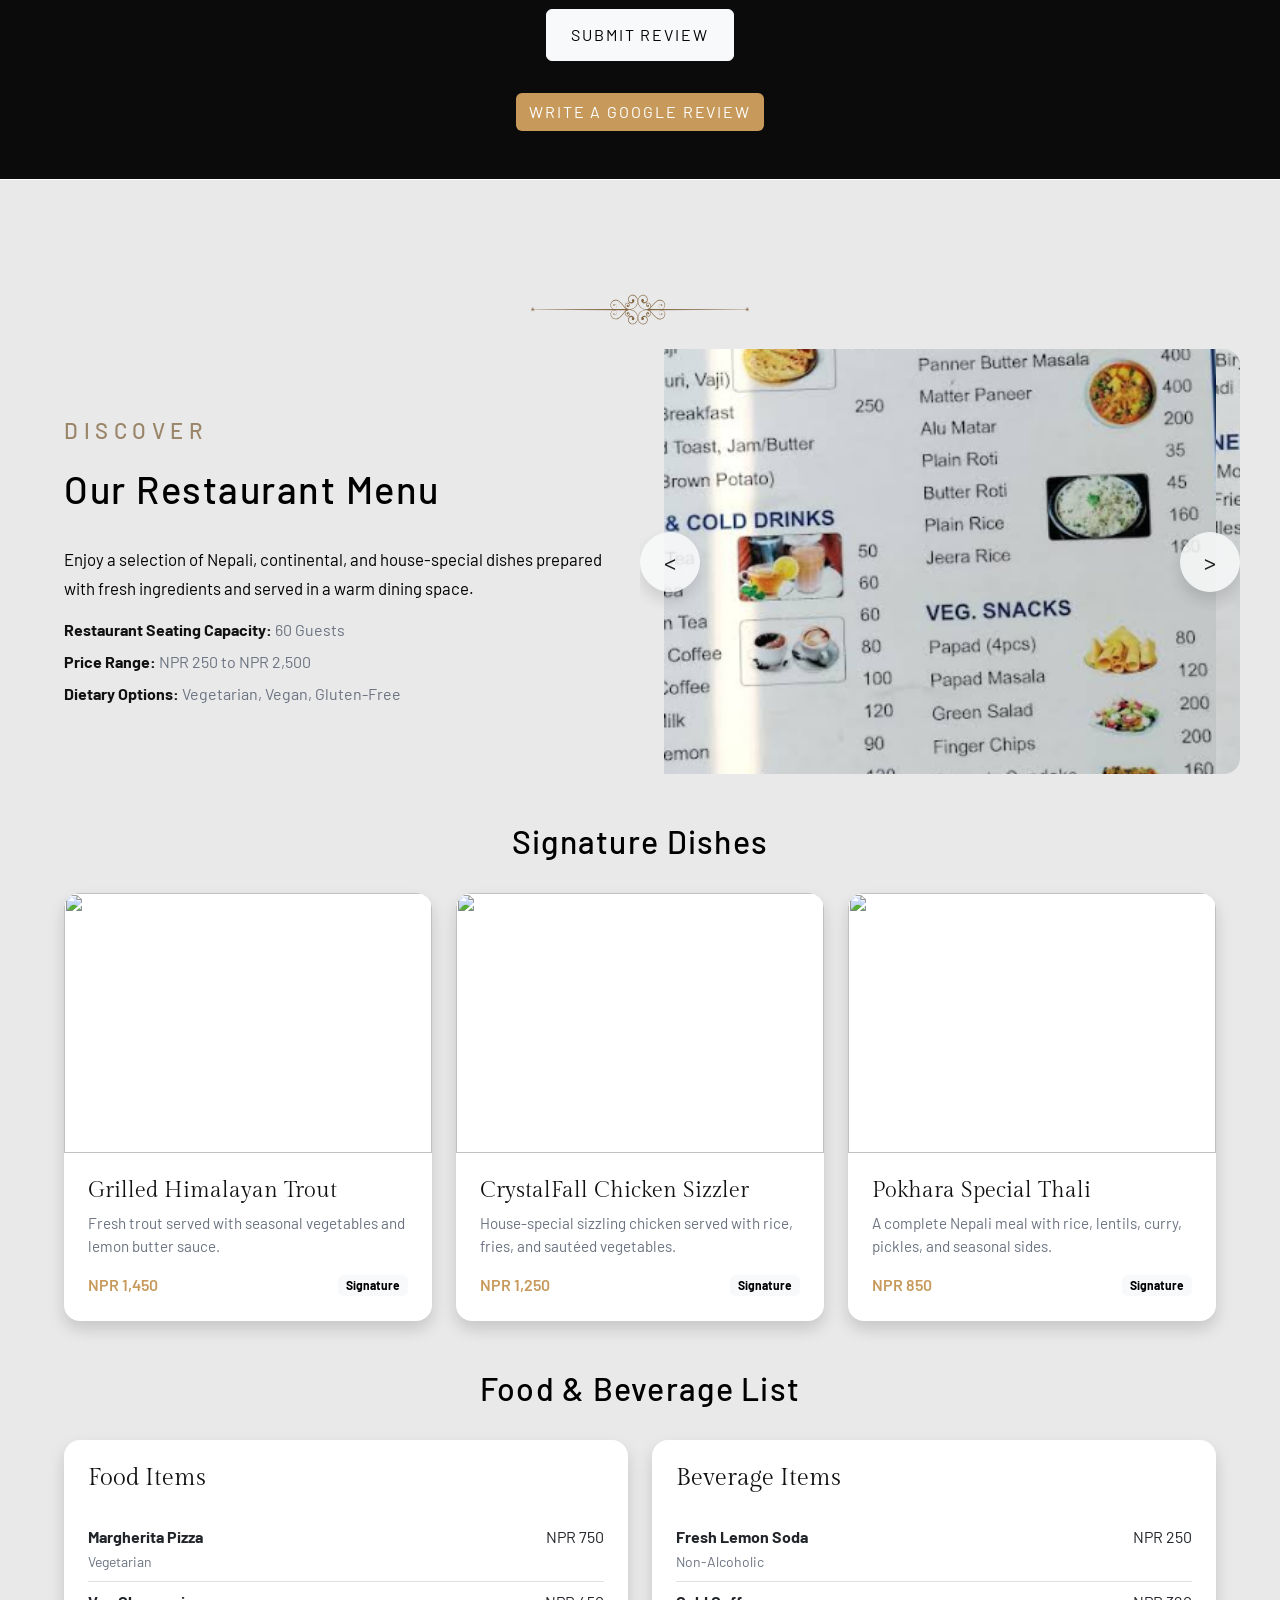
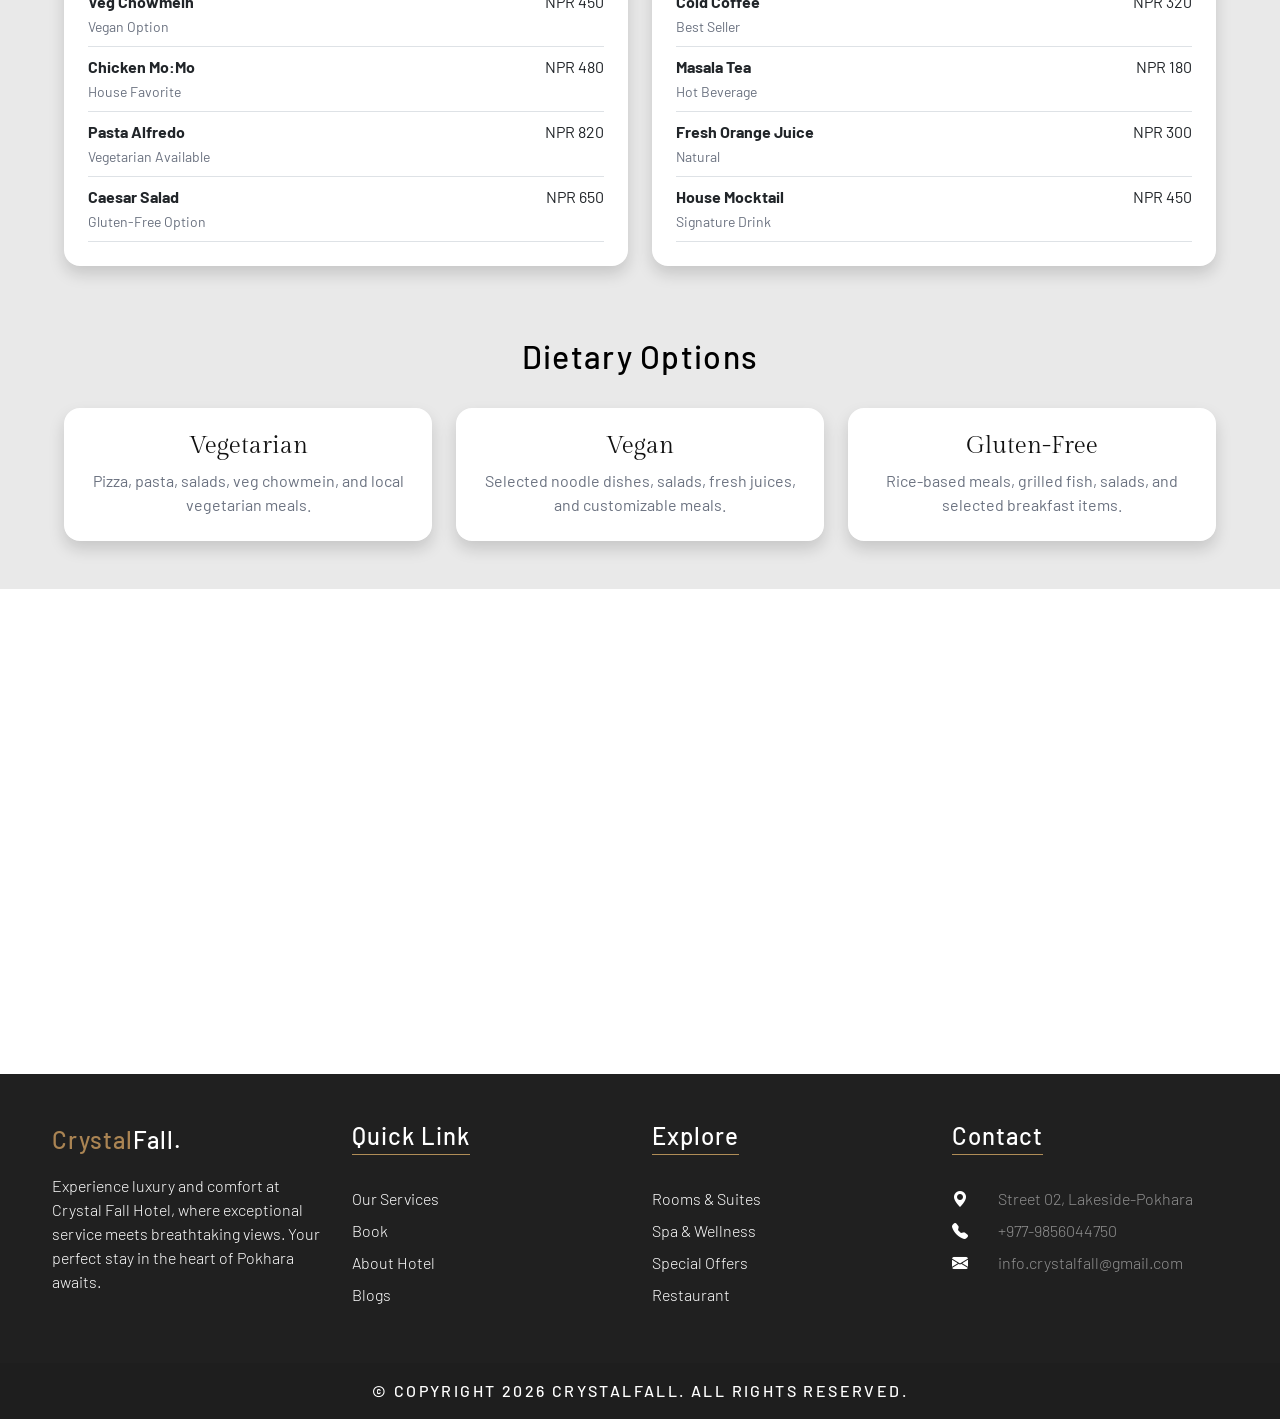
==== commit 483c9ae3: "update code" ====
--- a/new_index.html
+++ b/new_index.html
@@ -14,14 +14,12 @@
   <meta property="og:title" content="CrystalFall Hotel | Luxury Stay in Pokhara" />
   <meta
     property="og:description"
-    content="Experience luxury, comfort, and breathtaking views at CrystalFall Hotel, Lakeside Pokhara."
-  />
+    content="Experience luxury, comfort, and breathtaking views at CrystalFall Hotel, Lakeside Pokhara."/>
   <meta property="og:type" content="website" />
   <meta property="og:url" content="https://hotel-crystal-fall.vercel.app" />
   <meta
     property="og:image"
-    content="https://hotel-crystal-fall.vercel.app/assets/images/header-image.png"
-  />
+    content="https://hotel-crystal-fall.vercel.app/assets/images/header-image.png"/>
   <meta property="og:site_name" content="CrystalFall Hotel" />
   <meta property="og:image:width" content="1200" />
   <meta property="og:image:height" content="630" />
@@ -29,50 +27,41 @@
   <meta name="twitter:card" content="summary_large_image" />
   <meta
     name="twitter:title"
-    content="CrystalFall Hotel | Luxury Stay in Pokhara"
-  />
+    content="CrystalFall Hotel | Luxury Stay in Pokhara"/>
   <meta
     name="twitter:description"
-    content="Luxury hotel in Lakeside Pokhara with lake & mountain views."
-  />
+    content="Luxury hotel in Lakeside Pokhara with lake & mountain views."/>
   <meta
     name="twitter:image"
-    content="https://hotel-crystal-fall.vercel.app/assets/images/header-image.png"
-  />
+    content="https://hotel-crystal-fall.vercel.app/assets/images/header-image.png"/>
 
   <link
     rel="stylesheet"
     href="https://cdnjs.cloudflare.com/ajax/libs/font-awesome/6.4.0/css/all.min.css"
     crossorigin="anonymous"
-    referrerpolicy="no-referrer"
-  />
+    referrerpolicy="no-referrer"/>
 
   <link
     href="https://cdn.jsdelivr.net/npm/bootstrap@5.3.3/dist/css/bootstrap.min.css"
-    rel="stylesheet"
-  />
+    rel="stylesheet"/>
   <script src="https://cdn.jsdelivr.net/npm/bootstrap@5.3.3/dist/js/bootstrap.bundle.min.js"></script>
 
   <link
     rel="stylesheet"
-    href="https://cdnjs.cloudflare.com/ajax/libs/font-awesome/6.5.1/css/all.min.css"
-  />
+    href="https://cdnjs.cloudflare.com/ajax/libs/font-awesome/6.5.1/css/all.min.css"/>
   <link
     href="https://cdn.jsdelivr.net/npm/bootstrap-icons@1.11.3/font/bootstrap-icons.css"
-    rel="stylesheet"
-  />
+    rel="stylesheet"/>
 
   <link
     href="https://fonts.googleapis.com/css2?family=Barlow:wght@300;400;500;600;700&family=Barlow+Condensed:wght@400;500;600&family=Gilda+Display:ital,wght@0,400;0,500;0,600;0,700;1,400;1,500;1,600;1,700&display=swap"
-    rel="stylesheet"
-  />
+    rel="stylesheet"/>
 
   <link rel="stylesheet" href="./assets/css/style.css" />
 
   <link
     rel="stylesheet"
-    href="https://cdn.jsdelivr.net/npm/swiper@11/swiper-bundle.min.css"
-  />
+    href="https://cdn.jsdelivr.net/npm/swiper@11/swiper-bundle.min.css"/>
   <script src="https://cdn.jsdelivr.net/npm/swiper@11/swiper-bundle.min.js"></script>
 
   <script type="application/ld+json">
@@ -230,12 +219,11 @@
     <a
       href="#know-more"
       class="btn btn-outline-light text-uppercase fw-semibold "
-      style="font-family:'Barlow', sans-serif; letter-spacing:.2em; min-width:158px; min-height:48px;"
-    >
+      style="font-family:'Barlow', sans-serif; letter-spacing:.2em; min-width:158px; min-height:48px;">
       know more
     </a>
 
-   <div class="container-fluid mt-3 slide-up px-0 booking-form                            ">
+   <div class="container-fluid mt-3 slide-up px-0 booking-form">
 
    <form class="bg-white w-100 m-0 booking-form p-2 p-lg-3">
 
@@ -251,8 +239,7 @@
               type="date"
               id="checkin"
               class="form-control border-0 p-0 w-100"
-              style="font-size:.875rem; box-shadow:none;"
-            >
+              style="font-size:.875rem; box-shadow:none;" >
             <span>
               <img src="./assets/images/calendar.svg" style="width:20px; height:20px;" alt="">
             </span>
@@ -265,8 +252,7 @@
               type="date"
               id="checkout"
               class="form-control border-0 p-0 w-100"
-              style="font-size:.875rem; box-shadow:none;"
-            >
+              style="font-size:.875rem; box-shadow:none;">
             <span>
               <img src="./assets/images/calendar.svg" style="width:20px; height:20px;" alt="">
             </span>
@@ -304,8 +290,7 @@
             type="button"
             id="checkBtnMobile"
             class="btn w-100 text-uppercase text-white fw-semibold d-flex align-items-center justify-content-center"
-            style="background-color:#c19a6b; letter-spacing:2px; height:52px;"
-          >
+            style="background-color:#c19a6b; letter-spacing:2px; height:52px;">
             Check Now
           </button>
         </div>
@@ -318,16 +303,14 @@
       <input
         type="date"
         id="checkinDesktop"
-        class="form-control w-100 h-100 booking-control"
-      >
+        class="form-control w-100 h-100 booking-control">
     </div>
 
     <div class="col-sm-6 col-lg-2 d-none d-sm-block">
       <input
         type="date"
         id="checkoutDesktop"
-        class="form-control w-100 h-100 booking-control"
-      >
+        class="form-control w-100 h-100 booking-control">
     </div>
 
     <div class="col-sm-6 col-lg-2 d-none d-sm-block">
@@ -377,8 +360,7 @@
                 id="roomImage"
                 src="./assets/images/wlc2.png"
                 alt="Room"
-                style="width:100%; max-width:220px; height:160px; object-fit:cover; border-radius:10px;"
-              >
+                style="width:100%; max-width:220px; height:160px; object-fit:cover; border-radius:10px;" >
 
               <div>
                 <h4 id="roomName" style="font-family:'Gilda Display', serif; color:#111; margin-bottom:6px;">
@@ -425,8 +407,7 @@
               type="button"
               id="reserveBtn"
               class="btn btn-dark w-100 mt-2"
-              style="letter-spacing:2px; height:46px;"
-            >
+              style="letter-spacing:2px; height:46px;">
               Reserve Now
             </button>
           </div>
@@ -527,15 +508,13 @@
         <div class="d-flex flex-column justify-content-center align-items-start">
           <h3
             class="text-uppercase mb-2 reveal from-up delay-1"
-            style="font-family:'Barlow Condensed', sans-serif; letter-spacing:.25em; color:#b48a55; opacity:.7; font-size: clamp(1.1rem, 1.6vw, 1.375rem); font-weight:600;"
-          >
+            style="font-family:'Barlow Condensed', sans-serif; letter-spacing:.25em; color:#b48a55; opacity:.7; font-size: clamp(1.1rem, 1.6vw, 1.375rem); font-weight:600;">
             welcome to
           </h3>
 
           <h1
             class="mb-3 reveal from-up delay-2"
-            style="font-family:'Gilda Display', serif; letter-spacing:.04em; color:#fff; font-weight:600; font-size: clamp(1.5rem, 3vw, 2.375rem);"
-          >
+            style="font-family:'Gilda Display', serif; letter-spacing:.04em; color:#fff; font-weight:600; font-size: clamp(1.5rem, 3vw, 2.375rem);">
             CrystalFall Hotel
           </h1>
 
@@ -552,8 +531,7 @@
           <a
             href="#"
             class="btn text-uppercase fw-semibold reveal from-up delay-4"
-            style="background:#c79a5b; color:#fff; font-family:'Barlow', sans-serif; letter-spacing:.2em; min-width:158px; min-height:48px;"
-          >
+            style="background:#c79a5b; color:#fff; font-family:'Barlow', sans-serif; letter-spacing:.2em; min-width:158px; min-height:48px;">
             know more
           </a>
         </div>
@@ -566,24 +544,21 @@
               class="w-100 rounded shadow popup-img"
               style="height:425px; object-fit:cover; cursor:pointer;"
               src="./assets/images/htl1.png"
-              alt="Image 2"
-            />
+              alt="Image 2"/>
           </div>
           <div class="col-4 reveal from-up delay-2">
             <img
               class="w-100 rounded shadow popup-img"
               style="height:425px; object-fit:cover; cursor:pointer;"
               src="./assets/images/wlc4.png"
-              alt="Image 2"
-            />
+              alt="Image 2"/>
           </div>
           <div class="col-4 reveal from-up delay-3">
             <img
               class="w-100 rounded shadow popup-img"
               style="height:425px; object-fit:cover; cursor:pointer;"
               src="./assets/images/welcome-img-3.png"
-              alt="Image 2"
-            />
+              alt="Image 2"/>
           </div>
         </div>
       </div>
@@ -627,8 +602,7 @@
     class="img-fluid rounded shadow"
     style="max-width:90%; max-height:90%; object-fit:contain;"
     src=""
-    alt="popup image"
-  />
+    alt="popup image"/>
 
   <button id="next-btn" type="button" class="position-absolute end-0 m-3 btn btn-link text-white" style="font-size:2.25rem; text-decoration:none;">&rarr;</button>
 </div>
@@ -685,15 +659,13 @@
 </script>
 <section
   class="d-flex flex-column align-items-center justify-content-center text-center py-5 px-3 reveal from-up"
-  style="min-height:600px; background-image:url('../assets/images/banner-image.png'); background-position:center; background-size:cover; background-attachment:fixed; background-repeat:no-repeat;"
->
+  style="min-height:600px; background-image:url('../assets/images/banner-image.png'); background-position:center; background-size:cover; background-attachment:fixed; background-repeat:no-repeat;">
 
   <div class="container text-white" style="max-width:1200px;">
 
     <h2
       class="mb-3 reveal from-up delay-1"
-      style="font-family:'Gilda Display', serif; letter-spacing:.04em; font-weight:400; font-size: clamp(1.5rem, 3vw, 2.375rem);"
-    >
+      style="font-family:'Gilda Display', serif; letter-spacing:.04em; font-weight:400; font-size: clamp(1.5rem, 3vw, 2.375rem);">
       Relax at the bedrooms with Comfy Couches.
     </h2>
 
@@ -797,8 +769,7 @@
         src="./assets/images/wlc2.png"
         alt="Executive Suite"
         class="w-100"
-        style="height:360px; object-fit:cover;"
-      />
+        style="height:360px; object-fit:cover;"/>
 
       <div class="p-4">
         <h3 class="mb-2" style="font-size:1.25rem; font-weight:600; color:#111;">
@@ -875,8 +846,7 @@
         src="./assets/images/wlc5.png"
         alt="Premium Garden Suite"
         class="w-100"
-        style="height:360px; object-fit:cover;"
-      />
+        style="height:360px; object-fit:cover;"/>
 
       <div class="p-4">
         <h3 class="mb-2" style="font-size:1.25rem; font-weight:600; color:#111;">
@@ -937,8 +907,7 @@
             style="font-size:.875rem; text-transform:uppercase; letter-spacing:.12em; color:#c79a5b; font-weight:700; text-decoration:none;"
             onmouseover="this.style.textDecoration='underline'"
             onmouseout="this.style.textDecoration='none'"
-            onclick="event.stopPropagation(); openBooking();"
-          >
+            onclick="event.stopPropagation(); openBooking();">
             Reserve Now
           </a>
         </div>
@@ -953,8 +922,7 @@
         src="./assets/images/bed.jpg"
         alt="Deluxe Mountain View"
         class="w-100"
-        style="height:360px; object-fit:cover;"
-      />
+        style="height:360px; object-fit:cover;"/>
 
       <div class="p-4">
         <h3 class="mb-2" style="font-size:1.25rem; font-weight:600; color:#111;">
@@ -1015,8 +983,7 @@
             style="font-size:.875rem; text-transform:uppercase; letter-spacing:.12em; color:#c79a5b; font-weight:700; text-decoration:none;"
             onmouseover="this.style.textDecoration='underline'"
             onmouseout="this.style.textDecoration='none'"
-            onclick="event.stopPropagation(); openBooking();"
-          >
+            onclick="event.stopPropagation(); openBooking();" >
             Reserve Now
           </a>
         </div>
@@ -1254,8 +1221,7 @@
           style="height:450px; border-radius:.5rem; cursor:pointer; transition: transform .3s ease;"
           onmouseover="this.style.transform='scale(1.05)';"
           onmouseout="this.style.transform='scale(1)';"
-          onclick="openEventModal('event-modal-2')"
-        >
+          onclick="openEventModal('event-modal-2')">
           <img src="./assets/images/events-2.png" class="w-100 h-100" style="object-fit:cover;" alt="Full Moon Dinner by the Lake"/>
 
           <div class="position-absolute start-0 end-0 bottom-0 p-4 text-white" style="background:rgba(0,0,0,.6);">
@@ -1286,8 +1252,7 @@
           style="height:450px; border-radius:.5rem; cursor:pointer; transition: transform .3s ease;"
           onmouseover="this.style.transform='scale(1.05)';"
           onmouseout="this.style.transform='scale(1)';"
-          onclick="openEventModal('event-modal-3')"
-        >
+          onclick="openEventModal('event-modal-3')">
           <img src="./assets/images/events-3.png" class="w-100 h-100" style="object-fit:cover;" alt="Annapurna Sunrise Breakfast"/>
 
           <div class="position-absolute start-0 end-0 bottom-0 p-4 text-white" style="background:rgba(0,0,0,.6);">
